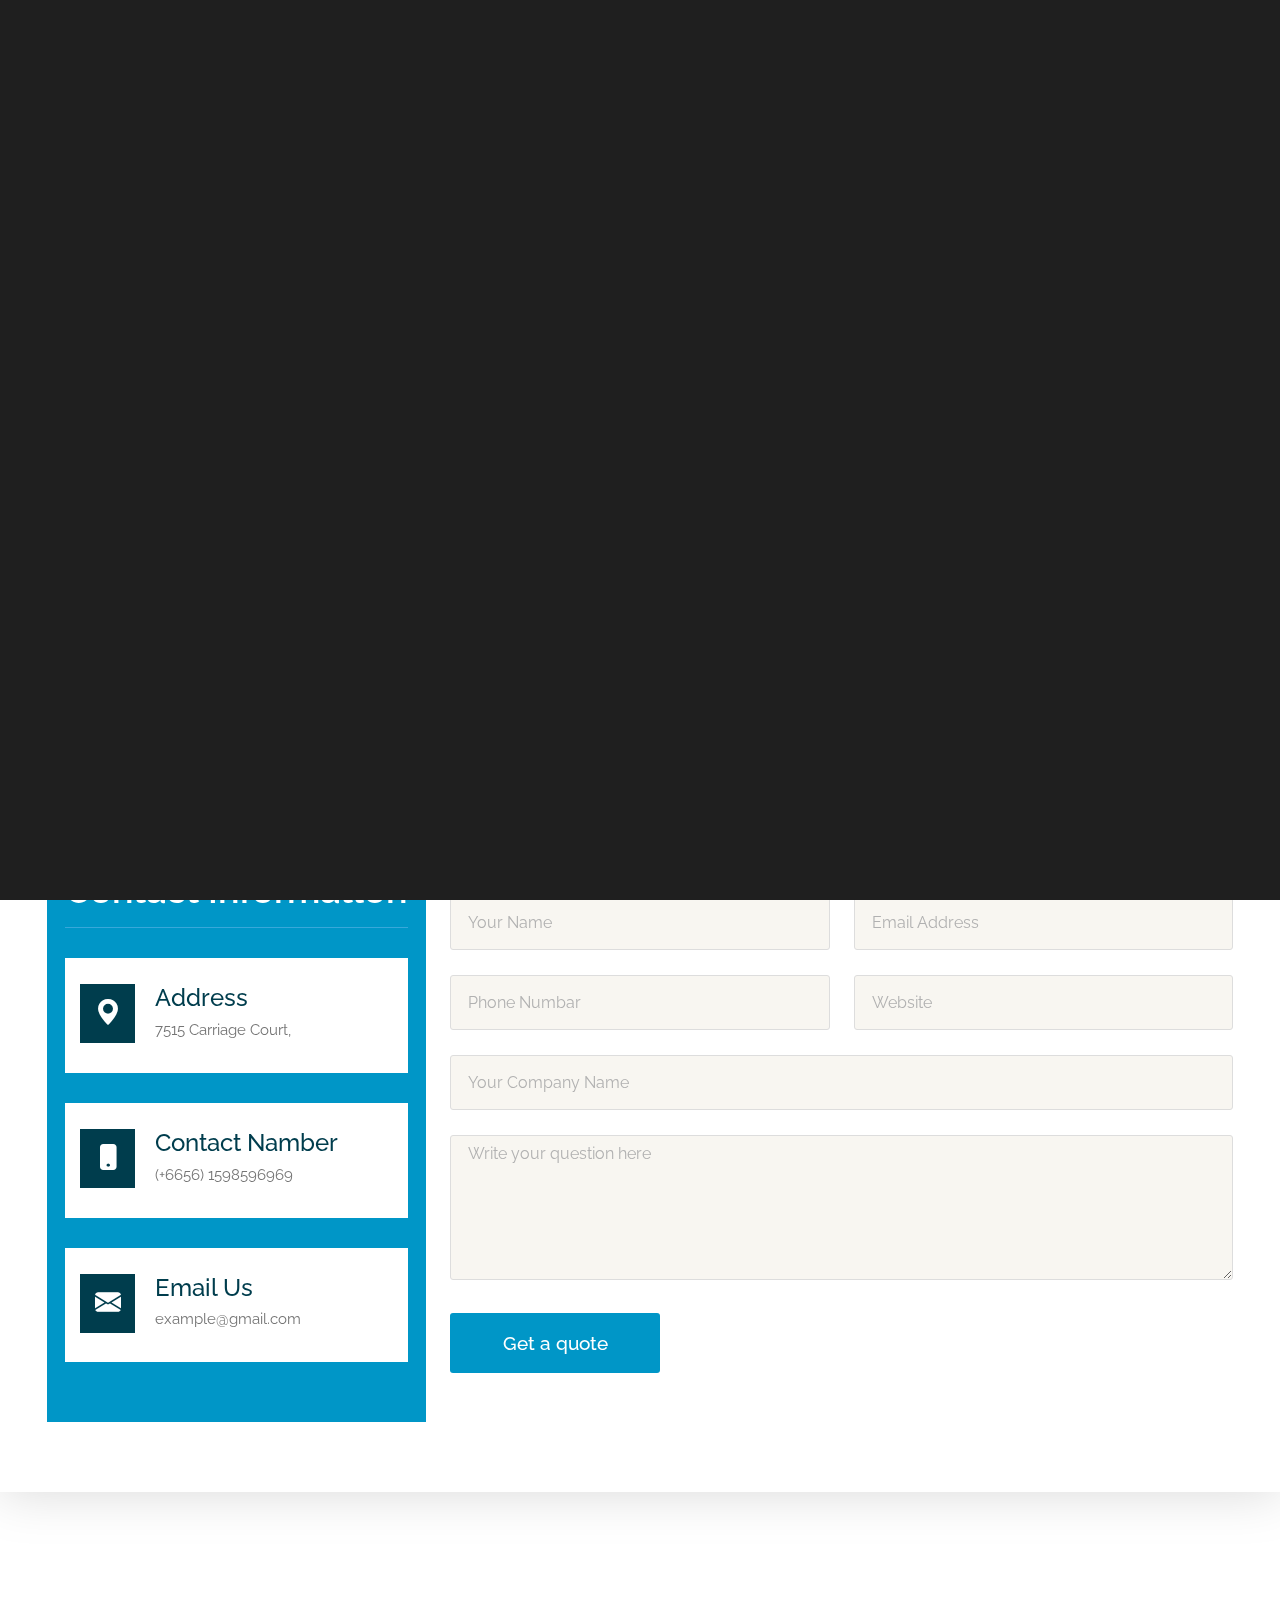
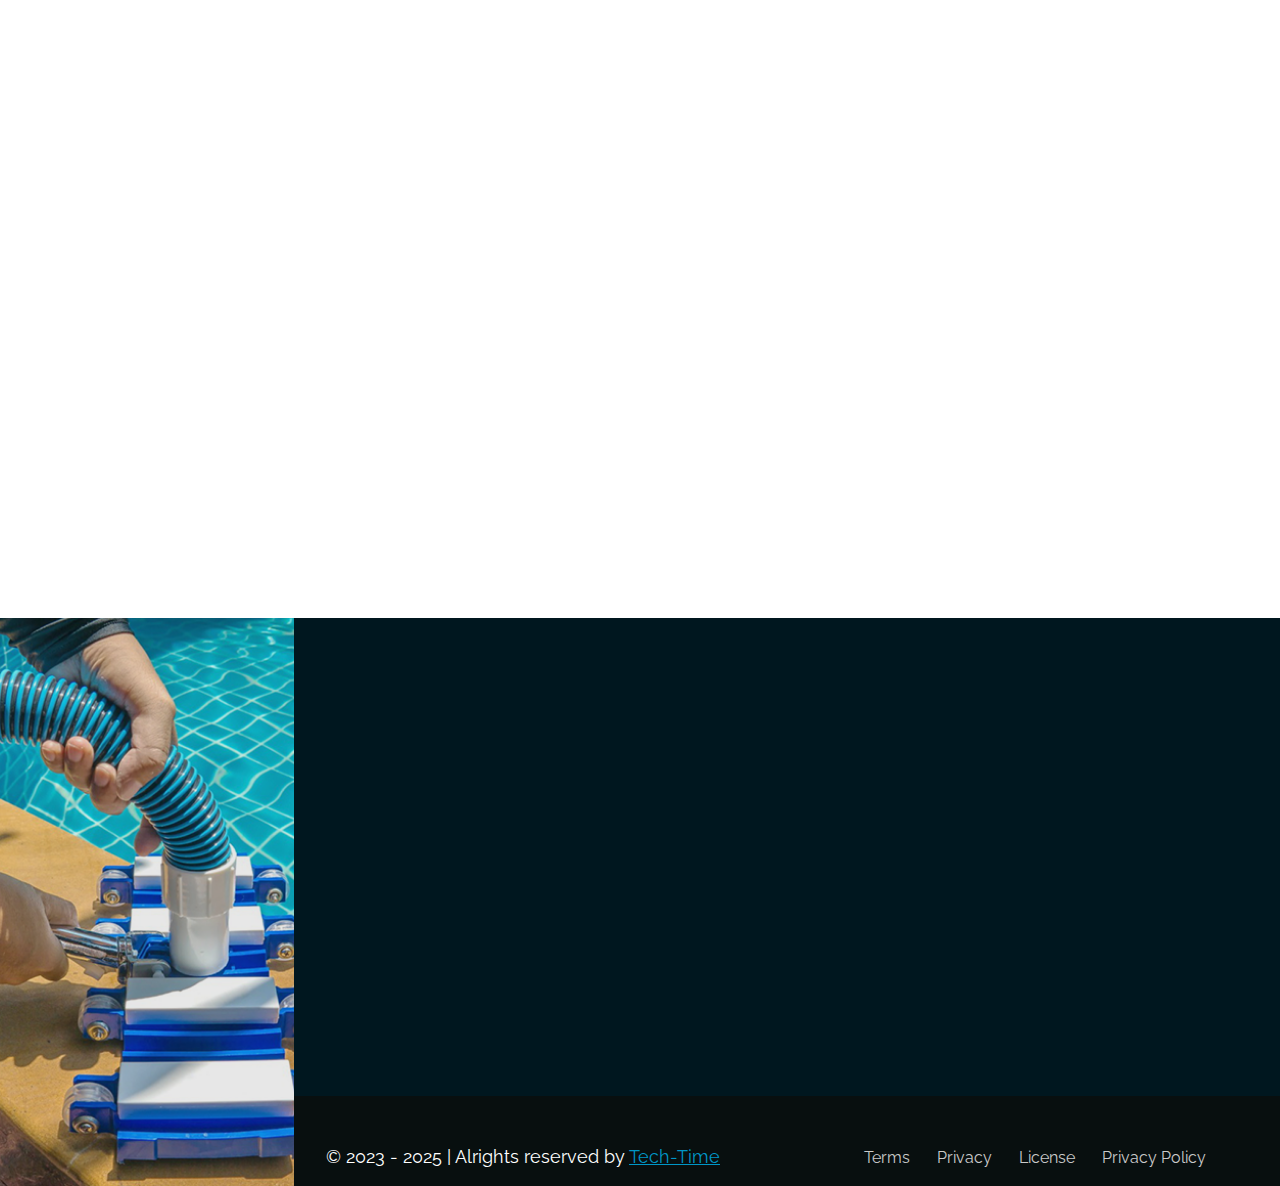
==== contact.html @ 6633e4c5 "Init project" ====
<!DOCTYPE HTML>
<html lang="en-US">

<head>
	<meta charset="UTF-8">
	<meta http-equiv="x-ua-compatible" content="ie=edge">
	<title>Pools & Swimming Pool Services HTML Template</title>
	<meta name="description" content="">
	<meta name="viewport" content="width=device-width, initial-scale=1">
	<!-- Favicon -->
	<link rel="icon" type="image/png" sizes="56x56" href="assets/images/fav-icon/icon.png">
	<!-- bootstrap CSS -->
	<link rel="stylesheet" href="assets/css/bootstrap.min.css" type="text/css" media="all">
	<!-- carousel CSS -->
	<link rel="stylesheet" href="assets/css/owl.carousel.min.css" type="text/css" media="all">
	<!-- animate CSS -->
	<link rel="stylesheet" href="assets/css/animate.css" type="text/css" media="all">
	<!-- font-awesome CSS -->
	<link rel="stylesheet" href="assets/css/all.min.css" type="text/css" media="all">
	<!-- font-flaticon CSS -->
	<link rel="stylesheet" href="assets/css/flaticon.css" type="text/css" media="all">
	<!-- theme-default CSS -->
	<link rel="stylesheet" href="assets/css/theme-default.css" type="text/css" media="all">
	<!-- meanmenu CSS -->
	<link rel="stylesheet" href="assets/css/meanmenu.min.css" type="text/css" media="all">
	<!-- transitions CSS -->
	<link rel="stylesheet" href="assets/css/owl.transitions.css" type="text/css" media="all">
	<!-- venobox CSS -->
	<link rel="stylesheet" href="venobox/venobox.css" type="text/css" media="all">
	<!-- bootstrap icons -->
	<link rel="stylesheet" href="assets/css/bootstrap-icons.css" type="text/css" media="all">
	<!-- Slick Slider -->
	<link rel="stylesheet" type="text/css" href="assets/slick/slick.css">
	<link rel="stylesheet" type="text/css" href="assets/slick/slick-theme.css">
	<!-- Main Style CSS -->
	<link rel="stylesheet" href="assets/css/style.css" type="text/css" media="all">
	<!-- Dropdown CSS -->
	<link rel="stylesheet" href="assets/css/dropdown.css" type="text/css" media="all">
	<!-- responsive CSS -->
	<link rel="stylesheet" href="assets/css/responsive.css" type="text/css" media="all">
	<!-- modernizr js -->
	<script src="assets/js/vendor/modernizr-3.5.0.min.js"></script>
</head>

<body>
	<!-- loder -->
	<div class="loader_bg">
		<div class="loader"></div>
	</div>

	<!--==================================================-->
	<!-- Start Curser Section Here -->
	<!--==================================================-->
	<div class="curser"></div>
	<div class="curser2"></div>
	<!--==================================================-->
	<!-- Ends Curser Section Here -->
	<!--==================================================-->

	<!--==================================================-->
	<!-- Start Topbar Area -->
	<!--==================================================-->
	<div class="topbar-area">
		<div class="container">
			<div class="row">
				<div class="col-lg-9">
					<div class="topbar-items">
						<ul>
							<li><i class="bi bi-geo-alt"></i> <a href="#"> 2184 St Peter Avenue, Bathurst, NB</a></li>
							<li><i class="bi bi-telephone-fill"></i> <a href="#"> 506.546.5396</a></li>
							<li><i class="bi bi-messenger"></i> <a href="#"> 506.307.6562</a></li>
						</ul>
					</div>
				</div>
				<div class="col-lg-3">
					<div class="topbar-social">
						<h4>Follow on:</h4>
						<ul>
							<li><a href="#"><i class="fab fa-facebook-f"></i></a></li>
							<li><a href="#"><i class="fab fa-youtube"></i></a></li>
							<li><a href="#"><i class="fab fa-tiktok"></i></a></li>
							<li><a href="#"><i class="fab fa-instagram"></i></a></li>
						</ul>
					</div>
				</div>
			</div>
		</div>
	</div>
	<!--==================================================-->
	<!-- End Topbar Area -->
	<!--==================================================-->


	<!--==================================================-->
	<!-- Start Header Area -->
	<!--==================================================-->
	<header class="header-area" id="sticky-header">
		<div class="container">
			<div class="row align-items-center">
				<div class="col-lg-3">
					<div class="logo">
						<a href="index.html"><img src="assets/images/logo.png" alt=""></a>
					</div>
				</div>
				<div class="col-lg-9">
					<div class="header-menu">
						<ul class="d-flex flex-nowrap">
							<li><a href="index.html">Home</a></li>
							<li><a href="#service">Services</a></li>
							<li><a href="#about">About</a></li>
							<li><a href="#team">Team</a></li>
							<li><a href="#protfolio">Project</a></li>
							<li><a href="contact.html">Contacts</a></li>
							<li><a class="search-box-btn search-box-outer" href="#"><i class="bi bi-search"></i></a>
							</li>
						</ul>
						<div class="Pools-btn">
							<a href="https://aqua-edge-solutions.com/Jcpools/Patrol/" target="_blank">Subscribe Here <i class="bi bi-arrow-right"></i></a>
						</div>
					</div>
				</div>
			</div>
		</div>
	</header>

	<!-- Pools Mobile Menu Area -->
	<div class="mobile-menu-area sticky-menu" id="navbar">
		<div class="mobile-menu">
			<div class="mobile-logo">
				<a href="index.html"><img src="assets/images/logo.png" alt=""></a>
			</div>
			<div class="side-menu-info">
				<div class="sidebar-menu">
					<a class="navSidebar-button" href="#"><i class="bi bi-justify-right"></i></a>
				</div>
			</div>
		</div>
	</div>
	<!--==================================================-->
	<!-- End Header Area -->
	<!--==================================================-->

	<!--==================================================-->
	<!-- Start Breatcome Area -->
	<!--==================================================-->
	<div class="breatcome-area">
		<div class="container">
			<div class="row">
				<div class="col-lg-12 col-md-12">
					<div class="breatcome-content">
						<div class="breatcome-title">
							<h1>Contact</h1>
						</div>
						<div class="bratcome-text">
							<ul>
								<li><a href="index.html">Home</a></li>
								<li>Contact</li>
							</ul>
						</div>
					</div>
				</div>
			</div>
		</div>
	</div>
	<!--==================================================-->
	<!-- End Breatcome Area -->
	<!--==================================================-->

	<!--==================================================-->
	<!-- Start Contact Area -->
	<!--==================================================-->
	<div class="contact-area">
		<div class="container">
			<div class="row contact">
				<div class="col-lg-4 col-md-12">
					<div class="contact-single-box">
						<div class="contact-title">
							<h4>Contact Informatlon</h4>
						</div>
						<div class="contact-items">
							<div class="contact-icon">
								<i class="bi bi-geo-alt-fill"></i>
							</div>
							<div class="contact-content">
								<h4>Address</h4>
								<h6>7515 Carriage Court,</h6>
							</div>
						</div>
						<div class="contact-items">
							<div class="contact-icon">
								<i class="bi bi-phone-fill"></i>
							</div>
							<div class="contact-content">
								<h4>Contact Namber</h4>
								<h6>(+6656) 1598596969</h6>
							</div>
						</div>
						<div class="contact-items">
							<div class="contact-icon">
								<i class="bi bi-envelope-fill"></i>
							</div>
							<div class="contact-content">
								<h4>Email Us</h4>
								<h6>example@gmail.com</h6>
							</div>
						</div>
					</div>
				</div>
				<div class="col-lg-8 col-md-12">
					<div class="contact-box">
						<div class="contact-box-title">
							<h4>Get A Quote</h4>
						</div>
						<form action="https://formspree.io/f/myyleorq" method="POST" id="it-form">
							<div class="row">
								<div class="col-lg-6 col-md-6">
									<div class="form-box">
										<input type="text" name="name" placeholder="Your Name">
									</div>
								</div>
								<div class="col-lg-6 col-md-6">
									<div class="form-box">
										<input type="text" name="email" placeholder="Email Address">
									</div>
								</div>
								<div class="col-lg-6 col-md-6">
									<div class="form-box">
										<input type="text" name="phone" placeholder="Phone Numbar">
									</div>
								</div>
								<div class="col-lg-6 col-md-6">
									<div class="form-box">
										<input type="text" name="website" placeholder="Website">
									</div>
								</div>
								<div class="col-lg-12">
									<div class="form-box">
										<input type="text" name="name" placeholder="Your Company Name">
									</div>
								</div>
								<div class="col-lg-12 col-md-12">
									<div class="form-box">
										<textarea name="massage" id="massage" cols="30" rows="10"
											placeholder="Write your question here"></textarea>
									</div>
								</div>
								<div class="col-lg-12 col-md-12">
									<div class="form-box-button">
										<button type="Submit"> Get a quote</button>
									</div>
								</div>
							</div>
						</form>
						<div id="status"></div>
					</div>
				</div>
			</div>
		</div>
	</div>
	<!--==================================================-->
	<!-- End Contact Area -->
	<!--==================================================-->

	<!--==================================================-->
	<!-- Start map Area -->
	<!--==================================================-->

	<div class="map-area">
		<div class="container-fluid p-0">
			<div class="row">
				<div class="col-lg-12 col-md-12">
					<iframe
						src="https://www.google.com/maps/embed?pb=!1m18!1m12!1m3!1d7496149.95373021!2d85.84621250756469!3d23.452185887261447!2m3!1f0!2f0!3f0!3m2!1i1024!2i768!4f13.1!3m3!1m2!1s0x30adaaed80e18ba7%3A0xf2d28e0c4e1fc6b!2sBangladesh!5e0!3m2!1sen!2sbd!4v1635150422284!5m2!1sen!2sbd"
						width="1920" height="608" style="border:0;" allowfullscreen="" loading="lazy"></iframe>
				</div>
			</div>
		</div>
	</div>

	<!--==================================================-->
	<!-- End map Area -->
	<!--==================================================-->


	<!--==================================================-->
	<!-- Start Sidebar Area -->
	<!--==================================================-->
	<div class="sidebar-group info-group">
		<div class="sidebar-widget">
			<div class="sidebar-widget-container">
				<div class="widget-heading">
					<a href="#" class="close-side-widget">
						<i class="bi bi-x-lg"></i>
					</a>
				</div>
				<div class="sidebar-textwidget">
					<div class="sidebar-info-contents">
						<div class="content-inner">
							<div class="sidebar-logo">
								<a href="index.html"><img src="assets/images/logo.png" alt="logo"></a>
							</div>
							<div class="sidebar-widget-menu">
								<ul>
									<li class="dropdown"><a href="#" data-toggle="dropdown">Home <i
												class="icon-arrow"></i></a>
										<ul class="dropdown-menu">
											<li><a href="index.html">Home</a></li>
											<li><a href="index-two.html">Home Landing</a></li>
											<li><a href="index-video.html">Home Video</a></li>
										</ul>
									</li>
									<li class="dropdown"><a href="about" data-toggle="dropdown">About</a></li>
									<li class="dropdown"><a href="#" data-toggle="dropdown">Service <i
												class="icon-arrow"></i></a>
										<ul class="dropdown-menu">
											<li><a href="service.html">Service</a></li>
											<li><a href="service-details.html">Service Details</a></li>
										</ul>
									</li>
									<li class="dropdown"><a href="#" data-toggle="dropdown">Pages <i
												class="icon-arrow"></i></a>
										<ul class="dropdown-menu">
											<li><a href="about.html">About</a></li>
											<li><a href="team.html">Team</a></li>
											<li><a href="team-detials.html">Team Details</a></li>
											<li><a href="project-grid.html">Project</a></li>
											<li><a href="projects-details.html">Project Details</a></li>
											<li><a href="faq.html">Faq Page</a></li>
											<li><a href="contact.html">Contact</a></li>
											<li><a href="error.html">Error Page</a></li>
										</ul>
									</li>
									<li class="dropdown"><a href="#" data-toggle="dropdown">News <i
												class="icon-arrow"></i></a>
										<ul class="dropdown-menu">
											<li><a href="blog.html">News</a></li>
											<li><a href="blog-details.html">News Details</a></li>
										</ul>
									</li>
									<li class="dropdown"><a href="contact.html" data-toggle="dropdown">Contact</a></li>
								</ul>
							</div>
							<div class="contact-info">
								<h2>Contact Info</h2>
								<ul class="list-style-one">
									<li><i class="bi bi-geo-alt-fill"></i>6391 Elgin St. Celina, Delaware</li>
									<li><i class="bi bi-telephone-fill"></i>(+001) 123-456-789</li>
									<li><i class="bi bi-envelope"></i> info@example.com</li>
									<li><i class="bi bi-alarm-fill"></i> Week Days: 08.00 to 10.00
									</li>
								</ul>
							</div>
							<ul class="social-box">
								<li class="facebook"><a href="#" class="fab fa-facebook-f"></a></li>
								<li class="twitter"><a href="#" class="fab fa-instagram"></a></li>
								<li class="linkedin"><a href="#" class="fab fa-twitter"></a></li>
								<li class="instagram"><a href="#" class="fab fa-pinterest-p"></a></li>
								<li class="youtube"><a href="#" class="fab fa-linkedin-in"></a></li>
							</ul>
						</div>
					</div>
				</div>
			</div>
		</div>
	</div>
	<!--==================================================-->
	<!-- End Sidebar Area -->
	<!--==================================================-->

	<!--==================================================-->
	<!-- Start Footer Area -->
	<!--==================================================-->
	<div class="footer-area">
		<div class="container">
			<div class="row">
				<div class="col-lg-3"></div>
				<div class="col-lg-3 col-md-6">
					<div class="footer-wiget wow fadeInUp" data-wow-delay="0.2s" data-wow-duration="1s">
						<div class="footer-wiget-log">
							<a href="index.html"><img src="assets/images/logo.png" alt=""></a>
						</div>
						<div class="footer-wiget-text">
							<h4>Feugiat a ligula rutrum luctus primis ultrice nteger congue magna at pretium purus a
								pretium ligula rutrum and luctus</h4>
						</div>
						<div class="footer-socilal-title">
							<h4>Social Info</h4>
						</div>
						<div class="footer-social">
							<ul>
								<li><a href="#"><i class="fab fa-facebook-f"></i></a></li>
								<li><a href="#"><i class="fab fa-youtube"></i></a></li>
								<li><a href="#"><i class="fab fa-tiktok"></i></a></li>
								<li><a href="#"><i class="fab fa-instagram"></i></a></li>
							</ul>
						</div>
					</div>
				</div>
				<div class="col-lg-3 col-md-6">
					<div class="footer-wiget wow fadeInUp" data-wow-delay="0.4s" data-wow-duration="1s">
						<div class="footer-wiget-title">
							<h4>Resources</h4>
						</div>
						<div class="footer-wiget-menu">
							<ul>
								<li><a href="#">Support</a></li>
								<li><a href="#">Video Guides</a></li>
							</ul>
						</div>
					</div>
				</div>
				<div class="col-lg-3 col-md-6">
					<div class="footer-wiget wow fadeInUp" data-wow-delay="0.6s" data-wow-duration="1s">
						<div class="footer-wiget-title">
							<h4>Get In Touch</h4>
						</div>
						<div class="footer-wiget-menu">
							<ul>
								<li><a href="#">Valentin, Street Road 242</a></li>
								<li><a href="#">(+02) 574 - 328 - 301</a></li>
								<li><a href="#">Blog Classic</a></li>
								<li><a href="#">example@gmail.com</a></li>

							</ul>
						</div>
					</div>
				</div>
				<div class="row align-items-center mt-90">
					<div class="col-lg-3"></div>
					<div class="col-lg-5 col-md-12">
						<div class="copyright-text">
							<p>© 2023 - 2025 | Alrights reserved by <a
									href="https://www.templatemonster.com/authors/techtime/">Tech-Time</a></p>
						</div>
					</div>
					<div class="col-lg-4 col-md-12">
						<div class="footer-privacy-menu">
							<ul>
								<li><a href="#">Terms</a></li>
								<li><a href="#">Privacy</a></li>
								<li><a href="#">License</a></li>
								<li><a href="#">Privacy Policy</a></li>
							</ul>
						</div>
					</div>
				</div>
			</div>
		</div>
	</div>
	<!--==================================================-->
	<!-- End Footer Area -->
	<!--==================================================-->

	<!--==================================================-->
	<!-- Start Search Popup Area -->
	<!--==================================================-->
	<div class="search-popup">
		<button class="close-search style-two"><span class="flaticon-multiply"><i
					class="far fa-times-circle"></i></span></button>
		<button class="close-search"><i class="fas fa-arrow-up"></i></button>
		<form method="post" action="#">
			<div class="form-group">
				<input type="search" name="search-field" value="" placeholder="Search Here" required="">
				<button type="submit"><i class="fa fa-search"></i></button>
			</div>
		</form>
	</div>
	<!--==================================================-->
	<!-- End Search Popup Area -->
	<!--==================================================-->

	<!--==================================================-->
	<!-- Start scrollup section Area -->
	<!--==================================================-->
	<!-- scrollup section -->
	<div class="prgoress_scrollup">
		<svg class="progress-circle svg-content" width="100%" height="100%" viewBox="-1 -1 102 102">
			<path d="M50,1 a49,49 0 0,1 0,98 a49,49 0 0,1 0,-98" />
		</svg>
	</div>

	<!--==================================================-->
	<!-- End scrollup section Area -->
	<!--==================================================-->


	<!-- jquery js -->
	<script src="assets/js/vendor/jquery-3.6.2.min.js"></script>

	<script src="assets/js/popper.min.js"></script>

	<!-- bootstrap js -->
	<script src="assets/js/bootstrap.min.js"></script>

	<!-- carousel js -->
	<script src="assets/js/owl.carousel.min.js"></script>

	<!-- counterup js -->
	<script src="assets/js/jquery.counterup.min.js"></script>

	<!-- waypoints js -->
	<script src="assets/js/waypoints.min.js"></script>

	<!-- wow js -->
	<script src="assets/js/wow.min.js"></script>

	<!-- imagesloaded js -->
	<script src="assets/js/imagesloaded.pkgd.min.js"></script>

	<!-- venobox js -->
	<script src="venobox/venobox.js"></script>

	<!--  animated-text js -->
	<script src="assets/js/animated-text.js"></script>

	<!-- venobox min js -->
	<script src="venobox/venobox.min.js"></script>

	<!-- isotope js -->
	<script src="assets/js/isotope.pkgd.min.js"></script>

	<!-- jquery meanmenu js -->
	<script src="assets/js/jquery.meanmenu.js"></script>

	<!-- jquery scrollup js -->
	<script src="assets/js/jquery.scrollUp.js"></script>

	<!-- Slick Slider -->
	<script src="assets/slick/slick.min.js"></script>

	<script src="assets/js/jquery.barfiller.js"></script>
	<!-- jquery js -->

	<!-- theme js -->
	<script src="assets/js/theme.js"></script>

	<!-- scroll js -->
	<script src="assets/js/script.js"></script>

</body>

</html>
---- assets/css/flaticon.css ----
/*
  	Flaticon icon font: Flaticon
  	Creation date: 01/08/2019 09:08
  	*/

@font-face {
  font-family: "Flaticon";
  src: url("../fonts/Flaticon.eot");
  src: url("../fonts/Flaticond41d.eot?#iefix") format("embedded-opentype"),
       url("../fonts/Flaticon.woff2") format("woff2"),
       url("../fonts/Flaticon.woff") format("woff"),
       url("../fonts/Flaticon.ttf") format("truetype"),
       url("../fonts/Flaticon.svg#Flaticon") format("svg");
  font-weight: normal;
  font-style: normal;
}

@media screen and (-webkit-min-device-pixel-ratio:0) {
  @font-face {
    font-family: "Flaticon";
    src: url("../fonts/Flaticon.svg#Flaticon") format("svg");
  }
}

[class^="flaticon-"]:before, [class*=" flaticon-"]:before,
[class^="flaticon-"]:after, [class*=" flaticon-"]:after {   
  font-family: Flaticon;
  font-size: inherit;
  font-style: normal;
}

.flaticon-report:before { content: "\f100"; }
.flaticon-clock:before { content: "\f101"; }
.flaticon-call:before { content: "\f102"; }
.flaticon-tourism:before { content: "\f103"; }
.flaticon-process:before { content: "\f104"; }
.flaticon-data:before { content: "\f105"; }
.flaticon-global:before { content: "\f106"; }
.flaticon-system:before { content: "\f107"; }
.flaticon-padlock:before { content: "\f108"; }
.flaticon-process-1:before { content: "\f109"; }
.flaticon-data-1:before { content: "\f10a"; }
.flaticon-work:before { content: "\f10b"; }
.flaticon-data-analytics:before { content: "\f10c"; }
.flaticon-chart:before { content: "\f10d"; }
.flaticon-algorithm:before { content: "\f10e"; }
.flaticon-data-2:before { content: "\f10f"; }
.flaticon-clock-1:before { content: "\f110"; }
.flaticon-microchip:before { content: "\f111"; }
.flaticon-server:before { content: "\f112"; }
.flaticon-24h:before { content: "\f113"; }
.flaticon-global-1:before { content: "\f114"; }
.flaticon-business-and-finance:before { content: "\f115"; }
.flaticon-space:before { content: "\f116"; }
.flaticon-information:before { content: "\f117"; }
.flaticon-privacy:before { content: "\f118"; }
.flaticon-alert:before { content: "\f119"; }
.flaticon-online-library:before { content: "\f11a"; }
.flaticon-info:before { content: "\f11b"; }
.flaticon-interaction:before { content: "\f11c"; }
.flaticon-mobile-app:before { content: "\f11d"; }
.flaticon-code:before { content: "\f11e"; }
.flaticon-developer:before { content: "\f11f"; }
.flaticon-intelligent:before { content: "\f120"; }
.flaticon-content:before { content: "\f121"; }
.flaticon-laptop:before { content: "\f122"; }
.flaticon-web:before { content: "\f123"; }
.flaticon-content-writing:before { content: "\f124"; }
.flaticon-computer:before { content: "\f125"; }
.flaticon-computer-1:before { content: "\f126"; }
.flaticon-graphic-design:before { content: "\f127"; }
.flaticon-analysis:before { content: "\f128"; }
.flaticon-bar-chart:before { content: "\f129"; }
.flaticon-analytics:before { content: "\f12a"; }
.flaticon-ui:before { content: "\f12b"; }
.flaticon-resume:before { content: "\f12c"; }
.flaticon-taxi:before { content: "\f12d"; }
.flaticon-online-shop:before { content: "\f12e"; }
.flaticon-smartphone:before { content: "\f12f"; }

.flaticon-next-1:before { content: "\f100"; }
.flaticon-back:before { content: "\f101"; }
.flaticon-next:before { content: "\f102"; }
.flaticon-back-1:before { content: "\f103"; }
.flaticon-respect:before { content: "\f104"; }
.flaticon-briefcase:before { content: "\f105"; }
.flaticon-graduation-hat:before { content: "\f106"; }
.flaticon-left-quote:before { content: "\f107"; }
.flaticon-aeroplane:before { content: "\f108"; }
.flaticon-jet:before { content: "\f109"; }
.flaticon-phone-call-1:before { content: "\f10a"; }
.flaticon-phone-call:before { content: "\f10b"; }
.flaticon-customer-service:before { content: "\f10c"; }
.flaticon-speech-bubble:before { content: "\f10d"; }
.flaticon-shopping-basket:before { content: "\f10e"; }
.flaticon-mail:before { content: "\f10f"; }
.flaticon-graph:before { content: "\f110"; }
.flaticon-compass:before { content: "\f111"; }
.flaticon-home:before { content: "\f112"; }
.flaticon-lifebuoy:before { content: "\f113"; }
.flaticon-time:before { content: "\f114"; }


.flaticon-artificial-intelligence:before { content: "\f100"; }
.flaticon-robotic-arm:before { content: "\f101"; }
.flaticon-ai:before { content: "\f102"; }
.flaticon-play-button:before { content: "\f103"; }
.flaticon-artificial-intelligence-1:before { content: "\f104"; }
.flaticon-automaton:before { content: "\f105"; }
.flaticon-brain:before { content: "\f106"; }
.flaticon-ai-1:before { content: "\f107"; }
.flaticon-artificial-intelligence-2:before { content: "\f108"; }
.flaticon-artificial-intelligence-3:before { content: "\f109"; }
.flaticon-mail:before { content: "\f10a"; }
.flaticon-machine-learning:before { content: "\f10b"; }
.flaticon-machine-learning-1:before { content: "\f10c"; }
.flaticon-code:before { content: "\f10d"; }
.flaticon-gps:before { content: "\f10e"; }
.flaticon-place:before { content: "\f10f"; }
.flaticon-phone:before { content: "\f110"; }
.flaticon-mail-1:before { content: "\f111"; }
.flaticon-artificial-intelligence-4:before { content: "\f112"; }
.flaticon-abc:before { content: "\f113"; }
.flaticon-contract:before { content: "\f114"; }
.flaticon-quote:before { content: "\f115"; }
.flaticon-business-and-finance:before { content: "\f116"; }
.flaticon-binary-code:before { content: "\f117"; }
.flaticon-database:before { content: "\f118"; }
.flaticon-font:before { content: "\f119"; }
.flaticon-speech-bubble:before { content: "\f11a"; }
.flaticon-face:before { content: "\f11b"; }
.flaticon-facial:before { content: "\f11c"; }
.flaticon-data:before { content: "\f11d"; }
.flaticon-facial-recognition:before { content: "\f11e"; }
.flaticon-right-arrow:before { content: "\f11f"; }
.flaticon-seo-and-web:before { content: "\f120"; }
.flaticon-encrypt:before { content: "\f121"; }
.flaticon-encrypt-1:before { content: "\f122"; }
.flaticon-data-encryption:before { content: "\f123"; }
.flaticon-tick:before { content: "\f124"; }
.flaticon-success:before { content: "\f125"; }
.flaticon-send:before { content: "\f126"; }
.flaticon-left-arrow:before { content: "\f127"; }
.flaticon-up-arrow:before { content: "\f128"; }
.flaticon-download-arrow:before { content: "\f129"; }
.flaticon-basket:before { content: "\f12a"; }
.flaticon-stylish-bag:before { content: "\f12b"; }
.flaticon-shopping-bag:before { content: "\f12c"; }
.flaticon-bag:before { content: "\f12d"; }
.flaticon-chat:before { content: "\f12e"; }
.flaticon-robotics:before { content: "\f12f"; }
.flaticon-qr:before { content: "\f130"; }
.flaticon-production:before { content: "\f131"; }
.flaticon-inclusion:before { content: "\f132"; }
.flaticon-feature:before { content: "\f133"; }
.flaticon-art-and-design:before { content: "\f134"; }
.flaticon-search:before { content: "\f135"; }
.flaticon-seo-and-web-1:before { content: "\f136"; }
.flaticon-phone-1:before { content: "\f137"; }
.flaticon-email:before { content: "\f138"; }
.flaticon-error:before { content: "\f139"; }
.flaticon-close:before { content: "\f13a"; }
.flaticon-gps-1:before { content: "\f13b"; }
.flaticon-cross-out:before { content: "\f13c"; }
.flaticon-woman-bag:before { content: "\f13d"; }
---- assets/css/theme-default.css ----
/*

font-family: 'Raleway', sans-serif;

*/
@import url('https://fonts.googleapis.com/css2?family=Raleway:ital,wght@0,100;0,200;0,300;0,400;0,500;0,600;0,700;0,800;0,900;1,100;1,200;1,300;1,400;1,500;1,600;1,700;1,800;1,900&display=swap');
html,
body {
    overflow-x: hidden;
}

html {
    scroll-behavior: smooth;
}

*{
    margin: 0;
    padding: 0;
}

.container{
    max-width: 1400px;
}

body {
    color: #505050;
    font-size: 16px;
    font-weight: 400;
    line-height: 26px;
    text-align: left;
    font-family: 'Raleway', sans-serif;
}

p {

    font-weight: 400;
    font-style: normal;
}

h1,
h2,
h3,
h4,
h5,
h6 {
    color: #102806;
    font-family: 'Raleway', sans-serif;
    font-style: normal;
    margin-bottom: 0;
    line-height: 1.2;
    font-weight: 700;
    -webkit-transition: .5s;
    transition: .5s;
    font-size: 36px;
}

a {
    -webkit-transition: all 0.3s ease-out 0s;
    transition: all 0.3s ease-out 0s;
}

a {
    color: #191d1d;
}

a:focus,
.btn:focus {
    text-decoration: none;
    outline: none;
}

a:focus,
a:hover {
    text-decoration: none;
    text-decoration: none;
}

.uppercase {
    text-transform: uppercase;
}

.capitalize {
    text-transform: capitalize;
}

h1 a,
h2 a,
h3 a,
h4 a,
h5 a,
h6 a {
    color: inherit;
    -webkit-transition: .5s;
    transition: .5s;
}

h1 {
    font-size: 50px;
}

h2 {
    font-size: 35px;

}

h3 {
    font-size: 30px;
}

h4 {
    font-size: 24px;
}

h5 {
    font-size: 20px;
}

h6 {
    font-size: 18px;
}

.white h1,
.white h2,
.white h3,
.white h4,
.white h5,
.white h6 {
    color: #fff;
}

.white p {
    color: #fff;
}

.white i {
    color: #fff;
}

ul {
    margin: 0px;
    padding: 0px;
}



ul {
    margin: 0;

    padding: 0;
}



input:focus,
button:focus {
    border-color: #dbdbdb;
    outline-color: #dbdbdb;
    border: 1px solid #dbdbdb;
}

textarea:focus {
    border-color:#dbdbdb;
    outline-color:#dbdbdb;
}

hr {
    margin: 60px 0;
    padding: 0px;
    border-bottom: 1px solid #eceff8;
    border-top: 0px;
}

hr.style-2 {
    border-bottom: 1px dashed rgba(255, 255, 255, 0.45);
}

hr.mp-0 {
    margin: 0;
    border-bottom: 1px solid #eceff8;
}

hr.mtb-40 {
    margin: 40px 0;
    border-bottom: 1px solid #eceff8;
    border-top: 0px;
}

label {
    color: #fff;
    cursor: pointer;
    font-size: 14px;
    font-weight: 400;
}

a,
i,
cite,
em,
var,
address,
dfn,
ol,
li,
ul {
    font-style: normal;
    font-weight: 400;
}

/* Default Background */
.bg_color {
    background: #43baff;
}

.bg_color2 {
    background: #211e3b !important;
}

.white_bg {
    background: #fff;
}

.bg_fixed {
    background-attachment: fixed;
}

.bg_before {
    position: relative;
}

.bg_before:before {
    position: absolute;
    content: "";
    left: 0;
    top: 0;
    height: 100%;
    width: 100%;
    background: rgba(12, 90, 219, 0.3);
}

.nagative_mb {
    position: relative;
    margin-bottom: -180px;
    z-index: 1;
}


*::-moz-selection {
    background: #4fc1f0;
    color: #454545;
    text-shadow: none;
}

::-moz-selection {
    background: #4fc1f0;
    color: #454545;
    text-shadow: none;
}

::selection {
    background: #4fc1f0;
    color: #454545;
    text-shadow: none;
}

::placeholder {
    color: #454545;
    font-size: 16px;
}

::-webkit-input-placeholder {
    /* Chrome/Opera/Safari */

    color: #454545;
}

::-moz-placeholder {
    /* Firefox 19+ */
    color: #454545;
}

:-ms-input-placeholder {
    /* IE 10+ */

    color: #454545;
}

:-moz-placeholder {
    /* Firefox 18- */

    color: #454545;
}

/* Contact Area */
.counter_area ::-moz-selection {
    color: #001d23;
    text-shadow: none;
}

.contact_area ::-moz-selection {
    color: #001d23;
    text-shadow: none;
}

.contact_area ::selection {
    color: #001d23;
    text-shadow: none;
}

.contact_area ::placeholder {
    color: #001d23;
    font-size: 16px;
}

.contact_area ::-webkit-input-placeholder {
    /* Chrome/Opera/Safari */
    color: #001d23;
}

.contact_area ::-moz-placeholder {
    /* Firefox 19+ */
    color: #001d23;
}

.contact_area :-ms-input-placeholder {
    /* IE 10+ */
    color: #001d23;
}

.contact_area :-moz-placeholder {
    /* Firefox 18- */
    color: #001d23;
}

.blog_reply ::-moz-selection {
    color: #151948;
}

.blog_reply ::-moz-selection {
    color: #151948;
}

.blog_reply ::selection {
    color: #151948;
}

.blog_reply::placeholder {
    color: #151948;
}

.blog_reply ::-webkit-input-placeholder {
    /* Chrome/Opera/Safari */
    color: #151948;
}

.blog_reply ::-moz-placeholder {
    /* Firefox 19+ */
    color: #151948;
}

.blog_reply :-ms-input-placeholder {
    /* IE 10+ */
    color: #151948;
}

.blog_reply :-moz-placeholder {
    /* Firefox 18- */
    color: #151948;
}

/* Padding Css */

.p-90 {
    padding: 0 90px;
}

.p-50 {
    padding:0 50px;
}

.p-80 {
    padding:0 80px;
}

/* Padding Top Css */
.pt-350 {
    padding-top: 350px;
}

.pt-300 {
    padding-top: 300px;
}

.pt-280 {
    padding-top: 280px;
}

.pt-250 {
    padding-top: 250px;
}

.pt-200 {
    padding-top: 200px;
}

.pt-190 {
    padding-top: 190px;
}

.pt-180 {
    padding-top: 180px;
}

.pt-170 {
    padding-top: 170px;
}

.pt-160 {
    padding-top: 160px;
}

.pt-150 {
    padding-top: 150px;
}

.pt-140 {
    padding-top: 140px;
}

.pt-130 {
    padding-top: 130px;
}

.pt-120 {
    padding-top: 120px;
}

.pt-115 {
    padding-top: 115px;
}

.pt-110 {
    padding-top: 110px;
}

.pt-100 {
    padding-top: 100px;
}

.pt-95 {
    padding-top: 95px;
}

.pt-90 {
    padding-top: 90px;
}

.pt-85 {
    padding-top: 85px;
}

.pt-80 {
    padding-top: 80px;
}

.pt-75 {
    padding-top: 75px;
}

.pt-70 {
    padding-top: 70px;
}

.pt-65 {
    padding-top: 65px;
}

.pt-60 {
    padding-top: 60px;
}

.pt-55 {
    padding-top: 55px;
}

.pt-50 {
    padding-top: 50px;
}

.pt-45 {
    padding-top: 45px;
}

.pt-40 {
    padding-top: 40px;
}

.pt-35 {
    padding-top: 35px;
}

.pt-30 {
    padding-top: 30px;
}

.pt-25 {
    padding-top: 25px;
}

.pt-20 {
    padding-top: 20px;
}

.pt-15 {
    padding-top: 15px;
}

.pt-10 {
    padding-top: 10px;
}

/* Padding Bottom Css */
.pb-350 {
    padding-bottom: 350px;
}

.pb-250 {
    padding-bottom: 250px;
}

.pb-200 {
    padding-bottom: 200px;
}

.pb-190 {
    padding-bottom: 190px;
}

.pb-180 {
    padding-bottom: 180px;
}

.pb-170 {
    padding-bottom: 170px;
}

.pb-160 {
    padding-bottom: 160px;
}

.pb-150 {
    padding-bottom: 150px;
}

.pb-140 {
    padding-bottom: 140px;
}

.pb-135 {
    padding-bottom: 135px;
}

.pb-130 {
    padding-bottom: 130px;
}

.pb-120 {
    padding-bottom: 120px;
}

.pb-110 {
    padding-bottom: 110px;
}

.pb-100 {
    padding-bottom: 100px;
}

.pb-95 {
    padding-bottom: 95px;
}

.pb-90 {
    padding-bottom: 90px;
}

.pb-85 {
    padding-bottom: 85px;
}

.pb-80 {
    padding-bottom: 80px;
}

.pb-75 {
    padding-bottom: 75px;
}

.pb-70 {
    padding-bottom: 70px;
}

.pb-65 {
    padding-bottom: 65px;
}

.pb-60 {
    padding-bottom: 60px;
}

.pb-55 {
    padding-bottom: 55px;
}

.pb-50 {
    padding-bottom: 50px;
}

.pb-45 {
    padding-bottom: 45px;
}

.pb-40 {
    padding-bottom: 40px;
}

.pb-35 {
    padding-bottom: 35px;
}

.pb-30 {
    padding-bottom: 30px;
}

.pb-25 {
    padding-bottom: 25px;
}

.pb-20 {
    padding-bottom: 20px;
}

.pb-15 {
    padding-bottom: 15px;
}

.pb-10 {
    padding-bottom: 10px;
}

/* Padding Left Css */
.pl-120 {
    padding-left: 120px;
}

.pl-110 {
    padding-left: 110px;
}

.pl-100 {
    padding-left: 100px;
}

.pl-90 {
    padding-left: 90px;
}

.pl-80 {
    padding-left: 80px;
}

.pl-70 {
    padding-left: 70px;
}

.pl-60 {
    padding-left: 60px;
}

.pl-50 {
    padding-left: 50px;
}

.pl-40 {
    padding-left: 40px;
}

.pl-35 {
    padding-left: 35px;
}

.pl-30 {
    padding-left: 30px;
}

.pl-25 {
    padding-left: 25px;
}

.pl-20 {
    padding-left: 20px;
}

.pl-15 {
    padding-left: 15px;
}

.pl-10 {
    padding-left: 10px;
}

.pl-0 {
    padding-left: 0px;
}

/* Padding Right Css */
.pr-120 {
    padding-right: 120px;
}

.pr-110 {
    padding-right: 110px;
}

.pr-100 {
    padding-right: 100px;
}

.pr-90 {
    padding-right: 90px;
}

.pr-80 {
    padding-right: 80px;
}

.pr-70 {
    padding-right: 70px;
}

.pr-60 {
    padding-right: 60px;
}

.pr-50 {
    padding-right: 50px;
}

.pr-40 {
    padding-right: 40px;
}

.pr-35 {
    padding-right: 35px;
}

.pr-30 {
    padding-right: 30px;
}

.pr-25 {
    padding-right: 25px;
}

.pr-20 {
    padding-right: 20px;
}

.pr-15 {
    padding-right: 15px;
}

.pr-10 {
    padding-right: 10px;
}

.pr-0 {
    padding-right:0px;
}

/* Margin Top Css */
.mt-200 {
    margin-top: 200px;
}

.mt-190 {
    margin-top: 190px;
}

.mt-180 {
    margin-top: -180px;
}

.mt-170 {
    margin-top: 170px;
}

.mt-160 {
    margin-top: 160px;
}

.mt-150 {
    margin-top: 150px;
}

.mt-140 {
    margin-top: 140px;
}

.mt-130 {
    margin-top: 130px;
}

.mt-120 {
    margin-top: 120px;
}

.mt-110 {
    margin-top: 110px;
}

.mt-100 {
    margin-top: 100px;
}

.mt-95 {
    margin-top: 95px;
}

.mt-90 {
    margin-top: 90px;
}

.mt-80 {
    margin-top: 80px;
}

.mt-75 {
    margin-top: 75px;
}

.mt-70 {
    margin-top: 70px;
}

.mt-65 {
    margin-top: 65px;
}

.mt-60 {
    margin-top: 60px;
}

.mt-55 {
    margin-top: 55px;
}

.mt-50 {
    margin-top: 50px;
}

.mt-45 {
    margin-top: 45px;
}

.mt-40 {
    margin-top: 40px;
}

.mt-35 {
    margin-top: 35px;
}

.mt-30 {
    margin-top: 30px;
}

.mt-25 {
    margin-top: 25px;
}

.mt-20 {
    margin-top: 20px;
}

.mt-15 {
    margin-top: 15px;
}

.mt-10 {
    margin-top: 10px;
}

/* Margin Bottom Css */
.mb-200 {
    margin-bottom: 200px;
}

.mb-190 {
    margin-bottom: 190px;
}

.mb-180 {
    margin-bottom: 180px;
}

.mb-170 {
    margin-bottom: 170px;
}

.mb-160 {
    margin-bottom: 160px;
}

.mb-150 {
    margin-bottom: 150px;
}

.mb-140 {
    margin-bottom: 140px;
}

.mb-130 {
    margin-bottom: 130px;
}

.mb-120 {
    margin-bottom: 120px;
}

.mb-110 {
    margin-bottom: 110px;
}

.mb-100 {
    margin-bottom: 100px;
}

.mb-95 {
    margin-bottom: 95px;
}

.mb-90 {
    margin-bottom: 90px;
}

.mb-80 {
    margin-bottom: 80px;
}

.mb-75 {
    margin-bottom: 75px;
}

.mb-70 {
    margin-bottom: 70px;
}

.mb-65 {
    margin-bottom: 65px;
}

.mb-60 {
    margin-bottom: 60px;
}

.mb-55 {
    margin-bottom: 55px;
}

.mb-50 {
    margin-bottom: 50px;
}

.mb-45 {
    margin-bottom: 45px;
}

.mb-40 {
    margin-bottom: 40px;
}

.mb-35 {
    margin-bottom: 35px;
}

.mb-30 {
    margin-bottom: 30px;
}

.mb-25 {
    margin-bottom: 25px;
}

.mb-20 {
    margin-bottom: 20px;
}

.mb-15 {
    margin-bottom: 15px;
}

.mb-10 {
    margin-bottom: 10px;
}

/* Margin Left Css */
.ml-200 {
    margin-left: 200px;
}

.ml-190 {
    margin-left: 190px;
}

.ml-180 {
    margin-left: 180px;
}

.ml-170 {
    margin-left: 170px;
}

.ml-160 {
    margin-left: 160px;
}

.ml-150 {
    margin-left: 150px;
}

.ml-140 {
    margin-left: 140px;
}

.ml-130 {
    margin-left: 130px;
}

.ml-120 {
    margin-left: 120px;
}

.ml-110 {
    margin-left: 110px;
}

.ml-100 {
    margin-left: 100px;
}

.ml-95 {
    margin-left: 95px;
}

.ml-90 {
    margin-left: 90px;
}

.ml-80 {
    margin-left: 80px;
}

.ml-75 {
    margin-left: 75px;
}

.ml-70 {
    margin-left: 70px;
}

.ml-65 {
    margin-left: 65px;
}

.ml-60 {
    margin-left: 60px;
}

.ml-55 {
    margin-left: 55px;
}

.ml-50 {
    margin-left: 50px;
}

.ml-45 {
    margin-left: 45px;
}

.ml-40 {
    margin-left: 40px;
}

.ml-35 {
    margin-left: 35px;
}

.ml-30 {
    margin-left: 30px;
}

.ml-25 {
    margin-left: 25px;
}

.ml-20 {
    margin-left: 20px;
}

.ml-15 {
    margin-left: 15px;
}

.ml-10 {
    margin-left: 10px;
}

.ml-0 {
    margin-left: 0px;
}

/* Margin Right Css */
.mr-200 {
    margin-right: 200px;
}

.mr-190 {
    margin-right: 190px;
}

.mr-180 {
    margin-right: 180px;
}

.mr-170 {
    margin-right: 170px;
}

.mr-160 {
    margin-right: 160px;
}

.mr-155 {
    margin-right: 155px;
}

.mr-150 {
    margin-right: 150px;
}

.mr-140 {
    margin-right: 140px;
}

.mr-130 {
    margin-right: 130px;
}

.mr-120 {
    margin-right: 120px;
}

.mr-110 {
    margin-right: 110px;
}

.mr-100 {
    margin-right: 100px;
}

.mr-95 {
    margin-right: 95px;
}

.mr-90 {
    margin-right: 90px;
}

.mr-80 {
    margin-right: 80px;
}

.mr-75 {
    margin-right: 75px;
}

.mr-70 {
    margin-right: 70px;
}

.mr-65 {
    margin-right: 65px;
}

.mr-60 {
    margin-right: 60px;
}

.mr-55 {
    margin-right: 55px;
}

.mr-50 {
    margin-right: 50px;
}

.mr-45 {
    margin-right: 45px;
}

.mr-40 {
    margin-right: 40px;
}

.mr-35 {
    margin-right: 35px;
}

.mr-30 {
    margin-right: 30px;
}

.mr-25 {
    margin-right: 25px;
}

.mr-20 {
    margin-right: 20px;
}

.mr-15 {
    margin-right: 15px;
}

.mr-10 {
    margin-right: 10px;
}
---- venobox/venobox.css ----
/* ------ venobox.css --------*/
.vbox-overlay *, .vbox-overlay *:before, .vbox-overlay *:after{
    -webkit-backface-visibility: hidden;
    -webkit-box-sizing:border-box;
    -moz-box-sizing:border-box;
    box-sizing:border-box;
}
/* ------- overlay: change here background color and opacity ----- */
.vbox-overlay{
    background: #fdfdfd;
    background: rgba(0,0,0,0.85); 
    width: 100%;
    height: auto;
    position: fixed;
    top: 0;
    left: 0;
    bottom: 0;
    z-index: 9999;
    opacity: 0;
    overflow-x: hidden;
    overflow-y: auto;

}

/* ----- preloader - choose between CIRCLE, IOS, DOTS, QUADS ----- */

/* circle preloader */
.vbox-preloader{
    position:fixed; 
    width:32px; 
    height:32px;
    left:50%; 
    top:50%; 
    margin-left:-16px; 
    margin-top:-16px;
    background-image: url(preload-circle.png);
    text-indent: -100px;
    overflow: hidden;
    -webkit-animation: playload 1.4s steps(18) infinite;
       -moz-animation: playload 1.4s steps(18) infinite;
        -ms-animation: playload 1.4s steps(18) infinite;
         -o-animation: playload 1.4s steps(18) infinite;
            animation: playload 1.4s steps(18) infinite;
}
@-webkit-keyframes playload {
   from { background-position:    0px; }
     to { background-position: -576px; }
}
@-moz-keyframes playload {
   from { background-position:    0px; }
     to { background-position: -576px; }
}
@-ms-keyframes playload {
   from { background-position:    0px; }
     to { background-position: -576px; }
}
@-o-keyframes playload {
   from { background-position:    0px; }
     to { background-position: -576px; }
}
@keyframes playload {
   from { background-position:    0px; }
     to { background-position: -576px; }
}


/* IOS preloader */

/*.vbox-preloader{
    position:fixed; 
    width:32px; 
    height:32px;
    left:50%; 
    top:50%; 
    margin-left:-16px; 
    margin-top:-16px;
    background-image: url(preload-ios.png);
    text-indent: -100px;
    overflow: hidden;
    -webkit-animation: playload 1.4s steps(12) infinite;
       -moz-animation: playload 1.4s steps(12) infinite;
        -ms-animation: playload 1.4s steps(12) infinite;
         -o-animation: playload 1.4s steps(12) infinite;
            animation: playload 1.4s steps(12) infinite;
}

@-webkit-keyframes playload {
   from { background-position:    0px; }
     to { background-position: -384px; }
}
@-moz-keyframes playload {
   from { background-position:    0px; }
     to { background-position: -384px; }
}
@-ms-keyframes playload {
   from { background-position:    0px; }
     to { background-position: -384px; }
}
@-o-keyframes playload {
   from { background-position:    0px; }
     to { background-position: -384px; }
}
@keyframes playload {
   from { background-position:    0px; }
     to { background-position: -384px; }
}
*/


/* dots preloader */
/*
.vbox-preloader{
    position:fixed; 
    width:32px; 
    height:11px;
    left:50%; 
    top:50%; 
    margin-left:-16px; 
    margin-top:-16px;
    background-image: url(preload-dots.png);
    text-indent: -100px;
    overflow: hidden;
    -webkit-animation: playload 1.4s steps(24) infinite;
       -moz-animation: playload 1.4s steps(24) infinite;
        -ms-animation: playload 1.4s steps(24) infinite;
         -o-animation: playload 1.4s steps(24) infinite;
            animation: playload 1.4s steps(24) infinite;
}

@-webkit-keyframes playload {
   from { background-position:    0px; }
     to { background-position: -768px; }
}
@-moz-keyframes playload {
   from { background-position:    0px; }
     to { background-position: -768px; }
}
@-ms-keyframes playload {
   from { background-position:    0px; }
     to { background-position: -768px; }
}
@-o-keyframes playload {
   from { background-position:    0px; }
     to { background-position: -768px; }
}
@keyframes playload {
   from { background-position:    0px; }
     to { background-position: -768px; }
}
*/


/* quads preloader */
/*
.vbox-preloader{
    position:fixed; 
    width:32px; 
    height:10px;
    left:50%; 
    top:50%; 
    margin-left:-16px; 
    margin-top:-16px;
    background-image: url(preload-quads.png);
    text-indent: -100px;
    overflow: hidden;
    -webkit-animation: playload 1.4s steps(12) infinite;
       -moz-animation: playload 1.4s steps(12) infinite;
        -ms-animation: playload 1.4s steps(12) infinite;
         -o-animation: playload 1.4s steps(12) infinite;
            animation: playload 1.4s steps(12) infinite;
}
@-webkit-keyframes playload {
   from { background-position:    0px; }
     to { background-position: -384px; }
}
@-moz-keyframes playload {
   from { background-position:    0px; }
     to { background-position: -384px; }
}
@-ms-keyframes playload {
   from { background-position:    0px; }
     to { background-position: -384px; }
}
@-o-keyframes playload {
   from { background-position:    0px; }
     to { background-position: -384px; }
}
@keyframes playload {
   from { background-position:    0px; }
     to { background-position: -384px; }
}
*/
/* ----- navigation ----- */
.vbox-close{
    cursor: pointer;
    position: fixed;
    top: -1px;
    right: 0;
    width: 46px;
    height: 40px;
    padding: 10px 20px 10px 0;
    display: block;
    background: url(close.gif) no-repeat #161617;
    background-position:10px center;
    color: #fff;
    text-indent: -100px;
    overflow: hidden;
}
.vbox-next, .vbox-prev{
    box-sizing: content-box;
    cursor: pointer;
    position: fixed;
    top: 50%;
    color: #fff;
    width: 30px;
    height: 170px;
    margin-top: -85px;
    text-indent: -100px;
    border: solid transparent; /* Using border instead of padding to keep bg image in place */
    overflow: hidden;
}
.vbox-prev{
    left: 0;
    border-width: 0 30px 0 10px;
    background: url(prev.gif) center center no-repeat;
}
.vbox-next{
    right: 0;
    border-width: 0 10px 0 30px;
    background: url(next.gif) center center no-repeat;
}

.vbox-title{
    width: 100%;
    height: 40px;
    float: left;
    text-align: center;
    line-height: 28px;
    font-size: 12px;
    color: #fff;
    padding: 6px 40px;
    overflow: hidden;
    background: #161617;
    position: fixed;
    display: none;
    top: -1px;
    left: 0;

}
.vbox-num{
    cursor: pointer;
    position: fixed;
    top: -1px;
    left: 0;
    height: 40px;
    display: block;
    color: #fff;
    overflow: hidden;
    line-height: 28px;
    font-size: 12px;
    padding: 6px 10px;
    background: #161617;
    display: none;
}
/* ------- inline window ------ */
.vbox-inline{
    width: 420px;
    height: 315px;
    padding: 10px;
    background: #fff;
    text-align: left;
    margin: 0 auto;
    overflow: auto;
}

/* ------- Video & iFrames window ------ */
.venoframe{
    border: none;
    width: 960px;
    height: 720px;
}
@media (max-width: 992px) {
    .venoframe{
        width: 640px;
        height: 480px;
    }
}
@media (max-width: 767px) {
    .venoframe{
        width: 420px;
        height: 315px;
    }
}
@media (max-width: 460px) {
    .vbox-inline{
        width: 100%;
    }

    .venoframe{
        width: 100%;
        height: 260px;
    }
}

/* ------- PLease do NOT edit this! (or do it at your own risk) ------ */
.vbox-open{
    overflow: hidden;
}
.vbox-container{
    position: relative;
    background: #000;
    width: 100%;
    max-width: 1200px;
    margin: 0 auto;
    padding: 0 15px;
}
.vbox-content{
    text-align: center;
    float: left;
    width: 100%;
    position: relative;
    overflow: hidden;
}
.vbox-container img{
    max-width: 100%;
    height: auto;
}
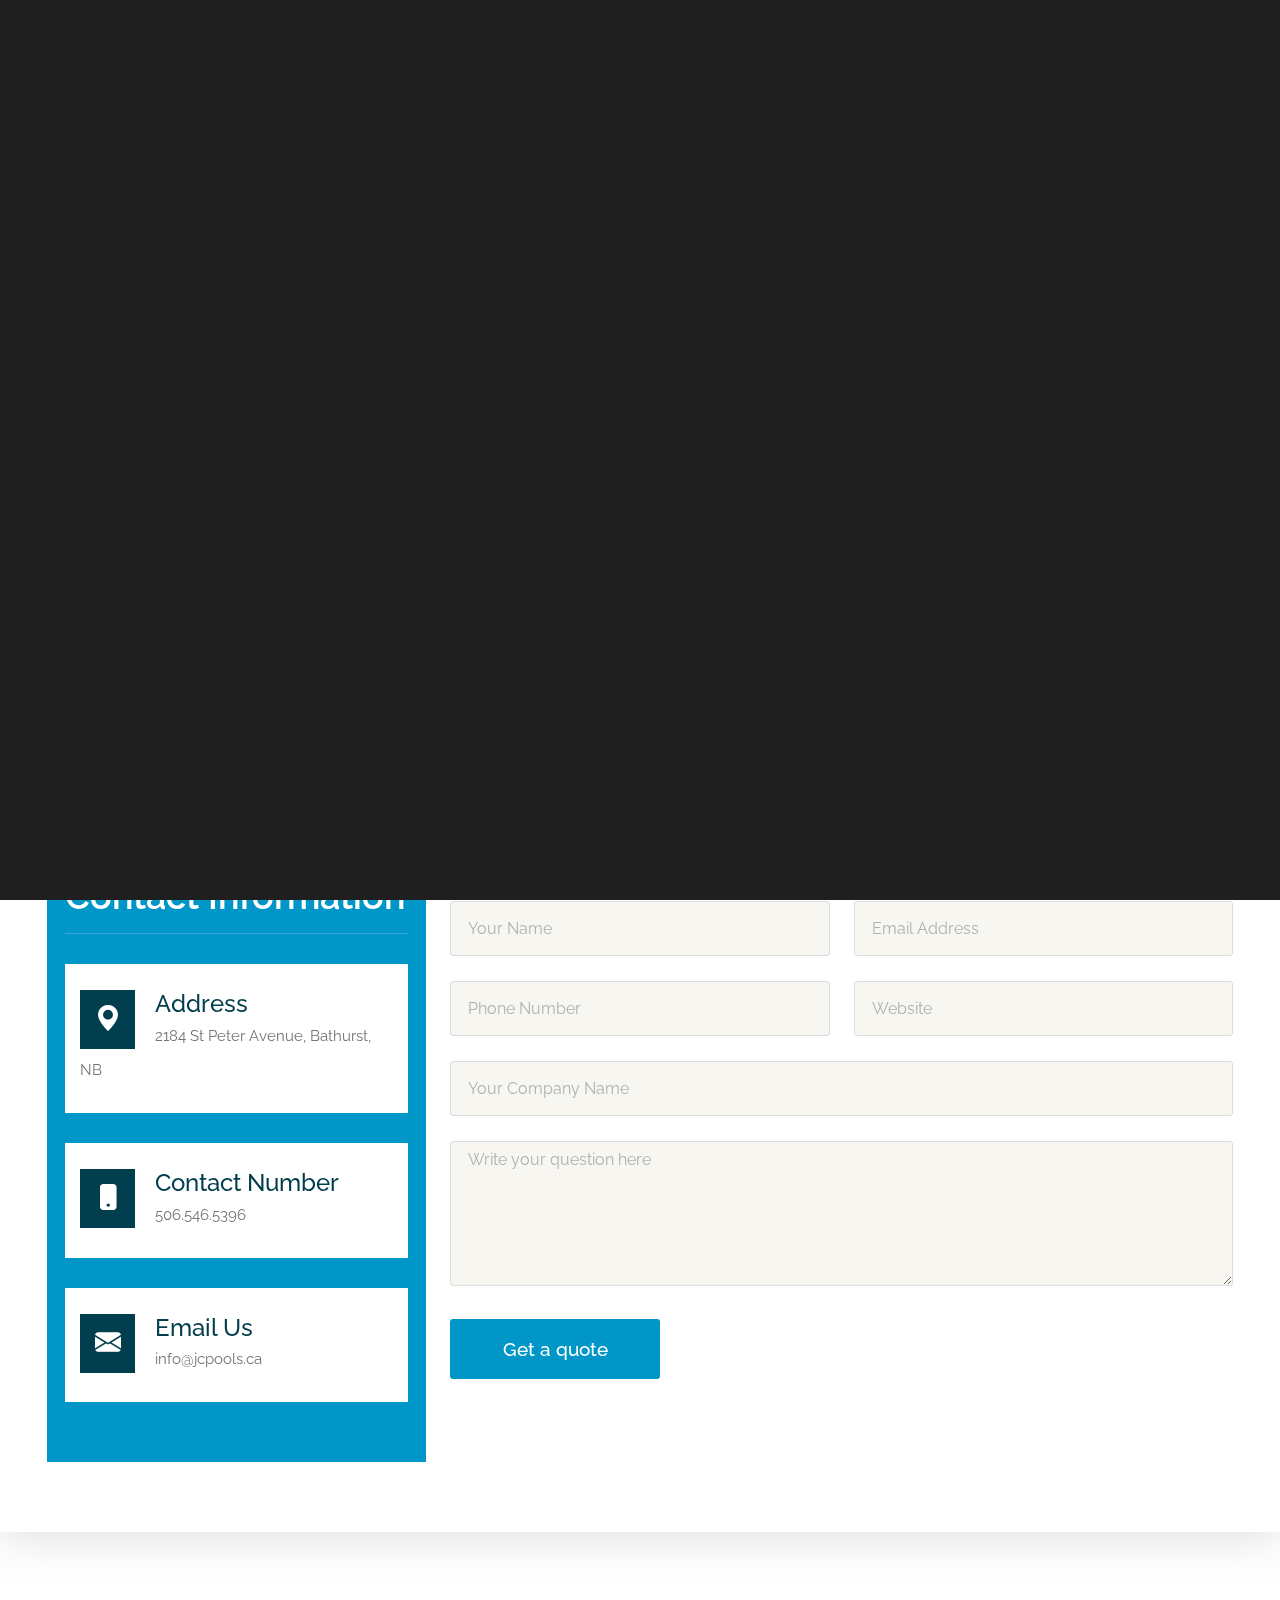
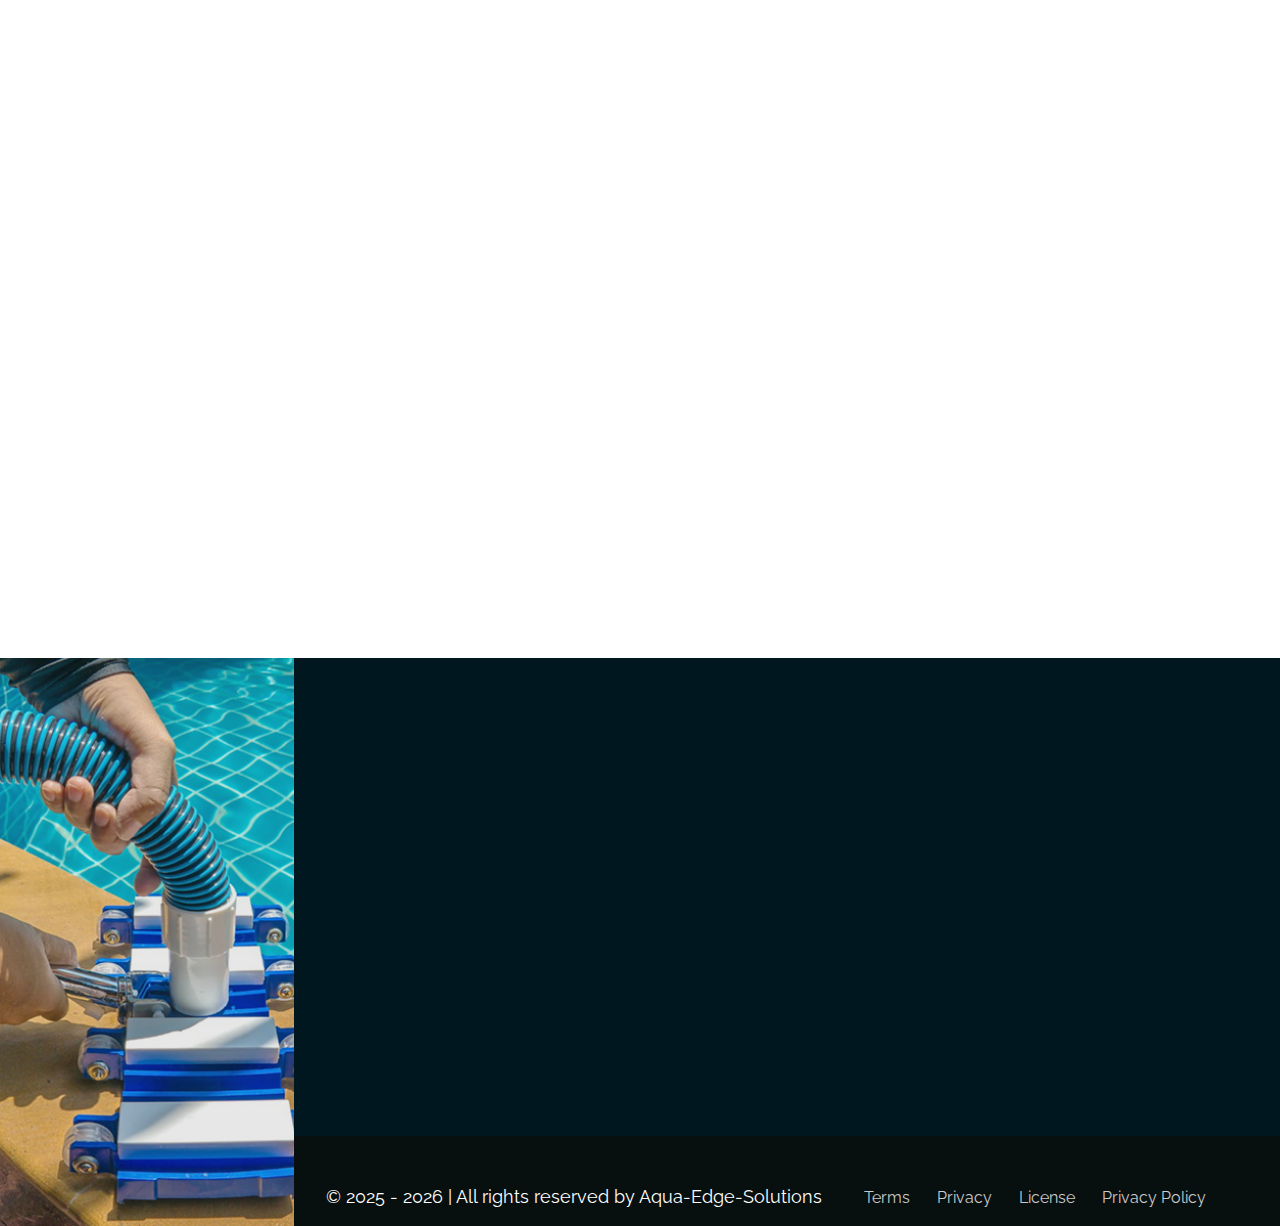
==== commit bb16b543: "language added" ====
--- a/contact.html
+++ b/contact.html
@@ -66,15 +66,28 @@
 				<div class="col-lg-9">
 					<div class="topbar-items">
 						<ul>
-							<li><i class="bi bi-geo-alt"></i> <a href="#"> 2184 St Peter Avenue, Bathurst, NB</a></li>
-							<li><i class="bi bi-telephone-fill"></i> <a href="#"> 506.546.5396</a></li>
-							<li><i class="bi bi-messenger"></i> <a href="#"> 506.307.6562</a></li>
+							<li><i class="bi bi-geo-alt"></i>
+								<a href="#" data-i18n="topbar_address">2184 St Peter Avenue, Bathurst, NB</a>
+							</li>
+							<li><i class="bi bi-telephone-fill"></i>
+								<a href="#" data-i18n="topbar_date">506.546.5396</a>
+							</li>
+							<li><i class="bi bi-messenger"></i>
+								<a href="#" data-i18n="topbar_email">506.307.6562</a>
+							</li>
+
+							<li class="language-selector list-style-none">
+								<select class="languageSwitcher">
+									<option value="en">English</option>
+									<option value="fr">Français</option>
+								</select>
+							</li>
 						</ul>
 					</div>
 				</div>
 				<div class="col-lg-3">
 					<div class="topbar-social">
-						<h4>Follow on:</h4>
+						<h4 data-i18n="follow_on">Follow on:</h4>
 						<ul>
 							<li><a href="#"><i class="fab fa-facebook-f"></i></a></li>
 							<li><a href="#"><i class="fab fa-youtube"></i></a></li>
@@ -105,23 +118,32 @@
 				<div class="col-lg-9">
 					<div class="header-menu">
 						<ul class="d-flex flex-nowrap">
-							<li><a href="index.html">Home</a></li>
-							<li><a href="#service">Services</a></li>
-							<li><a href="#about">About</a></li>
-							<li><a href="#team">Team</a></li>
-							<li><a href="#protfolio">Project</a></li>
-							<li><a href="contact.html">Contacts</a></li>
+							<li><a href="index.html" data-i18n="menu_home">Home</a></li>
+							<li><a href="#service" data-i18n="menu_services">Services</a></li>
+							<li><a href="#about" data-i18n="menu_about">About</a></li>
+							<li><a href="#team" data-i18n="menu_team">Team</a></li>
+							<li><a href="#protfolio" data-i18n="menu_project">Project</a></li>
+							<li><a href="contact.html" data-i18n="menu_contacts">Contacts</a></li>
+							<!-- <li>
+								<a class="search-box-btn search-box-outer" href="#" data-i18n="menu_search" title="Search">
+									<i class="bi bi-search"></i>
+								</a>
+							</li> -->
+
 							<li><a class="search-box-btn search-box-outer" href="#"><i class="bi bi-search"></i></a>
 							</li>
 						</ul>
 						<div class="Pools-btn">
-							<a href="https://aqua-edge-solutions.com/Jcpools/Patrol/" target="_blank">Subscribe Here <i class="bi bi-arrow-right"></i></a>
+							<a href="https://aqua-edge-solutions.com/Jcpools/Patrol/" target="_blank" data-i18n="menu_subscribe">
+								Subscribe Here <i class="bi bi-arrow-right"></i>
+							</a>
 						</div>
 					</div>
-				</div>
+				</div>				
 			</div>
 		</div>
 	</header>
+
 
 	<!-- Pools Mobile Menu Area -->
 	<div class="mobile-menu-area sticky-menu" id="navbar">
@@ -149,19 +171,19 @@
 				<div class="col-lg-12 col-md-12">
 					<div class="breatcome-content">
 						<div class="breatcome-title">
-							<h1>Contact</h1>
+							<h1 data-i18n="contact_page_title">Contact</h1>
 						</div>
 						<div class="bratcome-text">
 							<ul>
-								<li><a href="index.html">Home</a></li>
-								<li>Contact</li>
+								<li><a href="index.html" data-i18n="menu_home">Home</a></li>
+								<li data-i18n="menu_contact">Contact</li>
 							</ul>
 						</div>
 					</div>
 				</div>
 			</div>
 		</div>
-	</div>
+	</div>	
 	<!--==================================================-->
 	<!-- End Breatcome Area -->
 	<!--==================================================-->
@@ -171,92 +193,93 @@
 	<!--==================================================-->
 	<div class="contact-area">
 		<div class="container">
-			<div class="row contact">
-				<div class="col-lg-4 col-md-12">
-					<div class="contact-single-box">
-						<div class="contact-title">
-							<h4>Contact Informatlon</h4>
-						</div>
-						<div class="contact-items">
-							<div class="contact-icon">
-								<i class="bi bi-geo-alt-fill"></i>
-							</div>
-							<div class="contact-content">
-								<h4>Address</h4>
-								<h6>7515 Carriage Court,</h6>
-							</div>
-						</div>
-						<div class="contact-items">
-							<div class="contact-icon">
-								<i class="bi bi-phone-fill"></i>
-							</div>
-							<div class="contact-content">
-								<h4>Contact Namber</h4>
-								<h6>(+6656) 1598596969</h6>
-							</div>
-						</div>
-						<div class="contact-items">
-							<div class="contact-icon">
-								<i class="bi bi-envelope-fill"></i>
-							</div>
-							<div class="contact-content">
-								<h4>Email Us</h4>
-								<h6>example@gmail.com</h6>
-							</div>
-						</div>
-					</div>
-				</div>
-				<div class="col-lg-8 col-md-12">
-					<div class="contact-box">
-						<div class="contact-box-title">
-							<h4>Get A Quote</h4>
-						</div>
-						<form action="https://formspree.io/f/myyleorq" method="POST" id="it-form">
-							<div class="row">
-								<div class="col-lg-6 col-md-6">
-									<div class="form-box">
-										<input type="text" name="name" placeholder="Your Name">
-									</div>
-								</div>
-								<div class="col-lg-6 col-md-6">
-									<div class="form-box">
-										<input type="text" name="email" placeholder="Email Address">
-									</div>
-								</div>
-								<div class="col-lg-6 col-md-6">
-									<div class="form-box">
-										<input type="text" name="phone" placeholder="Phone Numbar">
-									</div>
-								</div>
-								<div class="col-lg-6 col-md-6">
-									<div class="form-box">
-										<input type="text" name="website" placeholder="Website">
-									</div>
-								</div>
-								<div class="col-lg-12">
-									<div class="form-box">
-										<input type="text" name="name" placeholder="Your Company Name">
-									</div>
-								</div>
-								<div class="col-lg-12 col-md-12">
-									<div class="form-box">
-										<textarea name="massage" id="massage" cols="30" rows="10"
-											placeholder="Write your question here"></textarea>
-									</div>
-								</div>
-								<div class="col-lg-12 col-md-12">
-									<div class="form-box-button">
-										<button type="Submit"> Get a quote</button>
-									</div>
-								</div>
-							</div>
-						</form>
-						<div id="status"></div>
-					</div>
-				</div>
-			</div>
-		</div>
-	</div>
+		  <div class="row contact">
+			<div class="col-lg-4 col-md-12">
+			  <div class="contact-single-box">
+				<div class="contact-title">
+				  <h4 data-i18n="contact_info_title">Contact Information</h4>
+				</div>
+				<div class="contact-items">
+				  <div class="contact-icon">
+					<i class="bi bi-geo-alt-fill"></i>
+				  </div>
+				  <div class="contact-content">
+					<h4 data-i18n="address_title">Address</h4>
+					<h6 data-i18n="topbar_address">2184 avenue St Peter, Bathurst, NB</h6>
+				  </div>
+				</div>
+				<div class="contact-items">
+				  <div class="contact-icon">
+					<i class="bi bi-phone-fill"></i>
+				  </div>
+				  <div class="contact-content">
+					<h4 data-i18n="contact_number_title">Contact Number</h4>
+					<h6 data-i18n="topbar_date">(+6656) 1598596969</h6>
+				  </div>
+				</div>
+				<div class="contact-items">
+				  <div class="contact-icon">
+					<i class="bi bi-envelope-fill"></i>
+				  </div>
+				  <div class="contact-content">
+					<h4 data-i18n="email_us_title">Email Us</h4>
+					<h6 data-i18n="footer_email">example@gmail.com</h6>
+				  </div>
+				</div>
+			  </div>
+			</div>
+			<div class="col-lg-8 col-md-12">
+			  <div class="contact-box">
+				<div class="contact-box-title">
+				  <h4 data-i18n="get_quote_title">Get A Quote</h4>
+				</div>
+				<form action="https://formspree.io/f/myyleorq" method="POST" id="it-form">
+				  <div class="row">
+					<div class="col-lg-6 col-md-6">
+					  <div class="form-box">
+						<input type="text" name="name" data-i18n="[placeholder]your_name" placeholder="Your Name">
+					  </div>
+					</div>
+					<div class="col-lg-6 col-md-6">
+					  <div class="form-box">
+						<input type="text" name="email" data-i18n="[placeholder]email_address" placeholder="Email Address">
+					  </div>
+					</div>
+					<div class="col-lg-6 col-md-6">
+					  <div class="form-box">
+						<input type="text" name="phone" data-i18n="[placeholder]phone_number" placeholder="Phone Number">
+					  </div>
+					</div>
+					<div class="col-lg-6 col-md-6">
+					  <div class="form-box">
+						<input type="text" name="website" data-i18n="[placeholder]website" placeholder="Website">
+					  </div>
+					</div>
+					<div class="col-lg-12">
+					  <div class="form-box">
+						<input type="text" name="company" data-i18n="[placeholder]company_name" placeholder="Your Company Name">
+					  </div>
+					</div>
+					<div class="col-lg-12 col-md-12">
+					  <div class="form-box">
+						<textarea name="message" id="massage" cols="30" rows="10"
+						  data-i18n="[placeholder]question_placeholder" placeholder="Write your question here"></textarea>
+					  </div>
+					</div>
+					<div class="col-lg-12 col-md-12">
+					  <div class="form-box-button">
+						<button type="submit" data-i18n="get_quote_button">Get a quote</button>
+					  </div>
+					</div>
+				  </div>
+				</form>
+				<div id="status"></div>
+			  </div>
+			</div>
+		  </div>
+		</div>
+	  </div>
+	  
 	<!--==================================================-->
 	<!-- End Contact Area -->
 	<!--==================================================-->
@@ -265,7 +288,7 @@
 	<!-- Start map Area -->
 	<!--==================================================-->
 
-	<div class="map-area">
+    <div class="map-area">
 		<div class="container-fluid p-0">
 			<div class="row">
 				<div class="col-lg-12 col-md-12">
@@ -275,13 +298,14 @@
 				</div>
 			</div>
 		</div>
-	</div>
+	</div> 
 
 	<!--==================================================-->
 	<!-- End map Area -->
 	<!--==================================================-->
 
 
+	
 	<!--==================================================-->
 	<!-- Start Sidebar Area -->
 	<!--==================================================-->
@@ -297,65 +321,31 @@
 					<div class="sidebar-info-contents">
 						<div class="content-inner">
 							<div class="sidebar-logo">
-								<a href="index.html"><img src="assets/images/logo.png" alt="logo"></a>
+								<a href="index.html"><img class="" src="assets/images/logo.png" alt="logo"></a>
 							</div>
 							<div class="sidebar-widget-menu">
 								<ul>
-									<li class="dropdown"><a href="#" data-toggle="dropdown">Home <i
-												class="icon-arrow"></i></a>
-										<ul class="dropdown-menu">
-											<li><a href="index.html">Home</a></li>
-											<li><a href="index-two.html">Home Landing</a></li>
-											<li><a href="index-video.html">Home Video</a></li>
-										</ul>
-									</li>
-									<li class="dropdown"><a href="about" data-toggle="dropdown">About</a></li>
-									<li class="dropdown"><a href="#" data-toggle="dropdown">Service <i
-												class="icon-arrow"></i></a>
-										<ul class="dropdown-menu">
-											<li><a href="service.html">Service</a></li>
-											<li><a href="service-details.html">Service Details</a></li>
-										</ul>
-									</li>
-									<li class="dropdown"><a href="#" data-toggle="dropdown">Pages <i
-												class="icon-arrow"></i></a>
-										<ul class="dropdown-menu">
-											<li><a href="about.html">About</a></li>
-											<li><a href="team.html">Team</a></li>
-											<li><a href="team-detials.html">Team Details</a></li>
-											<li><a href="project-grid.html">Project</a></li>
-											<li><a href="projects-details.html">Project Details</a></li>
-											<li><a href="faq.html">Faq Page</a></li>
-											<li><a href="contact.html">Contact</a></li>
-											<li><a href="error.html">Error Page</a></li>
-										</ul>
-									</li>
-									<li class="dropdown"><a href="#" data-toggle="dropdown">News <i
-												class="icon-arrow"></i></a>
-										<ul class="dropdown-menu">
-											<li><a href="blog.html">News</a></li>
-											<li><a href="blog-details.html">News Details</a></li>
-										</ul>
-									</li>
-									<li class="dropdown"><a href="contact.html" data-toggle="dropdown">Contact</a></li>
+									<li class="dropdown"><a href="index.html" data-toggle="dropdown" data-i18n="menu_home">Home</a></li>
+									<li class="dropdown"><a href="#service" data-toggle="dropdown" data-i18n="menu_service">Service</a></li>
+									<li class="dropdown"><a href="#about" data-toggle="dropdown" data-i18n="menu_about">About</a></li>
+									<li class="dropdown"><a href="#team" data-toggle="dropdown" data-i18n="menu_team">Team</a></li>
+									<li class="dropdown"><a href="#protfolio" data-toggle="dropdown" data-i18n="menu_project">Project</a></li>
+									<li class="dropdown"><a href="contact.html" data-toggle="dropdown" data-i18n="menu_contact">Contact</a></li>
 								</ul>
 							</div>
 							<div class="contact-info">
-								<h2>Contact Info</h2>
+								<h2 data-i18n="sidebar_contactinfo_title">Contact Info</h2>
 								<ul class="list-style-one">
-									<li><i class="bi bi-geo-alt-fill"></i>6391 Elgin St. Celina, Delaware</li>
-									<li><i class="bi bi-telephone-fill"></i>(+001) 123-456-789</li>
-									<li><i class="bi bi-envelope"></i> info@example.com</li>
-									<li><i class="bi bi-alarm-fill"></i> Week Days: 08.00 to 10.00
-									</li>
+									<li><i class="bi bi-geo-alt-fill"></i> <span data-i18n="topbar_address">2184 St Peter Avenue, Bathurst, NB</span></li>
+									<li><i class="bi bi-telephone-fill"></i> <span data-i18n="topbar_date">506.546.5396</span></li>
+									<li><i class="bi bi-messenger"></i> <span data-i18n="topbar_email">506.307.6562</span></li>
 								</ul>
 							</div>
 							<ul class="social-box">
 								<li class="facebook"><a href="#" class="fab fa-facebook-f"></a></li>
+								<li class="linkedin"><a href="#" class="fab fa-youtube"></a></li>
+								<li class="linkedin"><a href="#" class="fab fa-tiktok"></a></li>
 								<li class="twitter"><a href="#" class="fab fa-instagram"></a></li>
-								<li class="linkedin"><a href="#" class="fab fa-twitter"></a></li>
-								<li class="instagram"><a href="#" class="fab fa-pinterest-p"></a></li>
-								<li class="youtube"><a href="#" class="fab fa-linkedin-in"></a></li>
 							</ul>
 						</div>
 					</div>
@@ -363,6 +353,7 @@
 			</div>
 		</div>
 	</div>
+	
 	<!--==================================================-->
 	<!-- End Sidebar Area -->
 	<!--==================================================-->
@@ -372,81 +363,80 @@
 	<!--==================================================-->
 	<div class="footer-area">
 		<div class="container">
-			<div class="row">
-				<div class="col-lg-3"></div>
-				<div class="col-lg-3 col-md-6">
-					<div class="footer-wiget wow fadeInUp" data-wow-delay="0.2s" data-wow-duration="1s">
-						<div class="footer-wiget-log">
-							<a href="index.html"><img src="assets/images/logo.png" alt=""></a>
-						</div>
-						<div class="footer-wiget-text">
-							<h4>Feugiat a ligula rutrum luctus primis ultrice nteger congue magna at pretium purus a
-								pretium ligula rutrum and luctus</h4>
-						</div>
-						<div class="footer-socilal-title">
-							<h4>Social Info</h4>
-						</div>
-						<div class="footer-social">
-							<ul>
-								<li><a href="#"><i class="fab fa-facebook-f"></i></a></li>
-								<li><a href="#"><i class="fab fa-youtube"></i></a></li>
-								<li><a href="#"><i class="fab fa-tiktok"></i></a></li>
-								<li><a href="#"><i class="fab fa-instagram"></i></a></li>
-							</ul>
-						</div>
-					</div>
-				</div>
-				<div class="col-lg-3 col-md-6">
-					<div class="footer-wiget wow fadeInUp" data-wow-delay="0.4s" data-wow-duration="1s">
-						<div class="footer-wiget-title">
-							<h4>Resources</h4>
-						</div>
-						<div class="footer-wiget-menu">
-							<ul>
-								<li><a href="#">Support</a></li>
-								<li><a href="#">Video Guides</a></li>
-							</ul>
-						</div>
-					</div>
-				</div>
-				<div class="col-lg-3 col-md-6">
-					<div class="footer-wiget wow fadeInUp" data-wow-delay="0.6s" data-wow-duration="1s">
-						<div class="footer-wiget-title">
-							<h4>Get In Touch</h4>
-						</div>
-						<div class="footer-wiget-menu">
-							<ul>
-								<li><a href="#">Valentin, Street Road 242</a></li>
-								<li><a href="#">(+02) 574 - 328 - 301</a></li>
-								<li><a href="#">Blog Classic</a></li>
-								<li><a href="#">example@gmail.com</a></li>
-
-							</ul>
-						</div>
-					</div>
-				</div>
-				<div class="row align-items-center mt-90">
-					<div class="col-lg-3"></div>
-					<div class="col-lg-5 col-md-12">
-						<div class="copyright-text">
-							<p>© 2023 - 2025 | Alrights reserved by <a
-									href="https://www.templatemonster.com/authors/techtime/">Tech-Time</a></p>
-						</div>
-					</div>
-					<div class="col-lg-4 col-md-12">
-						<div class="footer-privacy-menu">
-							<ul>
-								<li><a href="#">Terms</a></li>
-								<li><a href="#">Privacy</a></li>
-								<li><a href="#">License</a></li>
-								<li><a href="#">Privacy Policy</a></li>
-							</ul>
-						</div>
-					</div>
-				</div>
-			</div>
-		</div>
-	</div>
+		  <div class="row">
+			<div class="col-lg-3"></div>
+			<div class="col-lg-3 col-md-6">
+			  <div class="footer-wiget wow fadeInUp" data-wow-delay="0.2s" data-wow-duration="1s">
+				<div class="footer-wiget-log">
+				  <a href="index.html"><img src="assets/images/logo.png" alt=""></a>
+				</div>
+				<div class="footer-wiget-text">
+				  <h4 data-i18n="footer_description"></h4>
+				</div>
+				<div class="footer-socilal-title">
+				  <h4 data-i18n="footer_social_title"></h4>
+				</div>
+				<div class="footer-social">
+				  <ul>
+					<li><a href="#"><i class="fab fa-facebook-f"></i></a></li>
+					<li><a href="#"><i class="fab fa-youtube"></i></a></li>
+					<li><a href="#"><i class="fab fa-tiktok"></i></a></li>
+					<li><a href="#"><i class="fab fa-instagram"></i></a></li>
+				  </ul>
+				</div>
+			  </div>
+			</div>
+			<div class="col-lg-3 col-md-6">
+			  <div class="footer-wiget wow fadeInUp" data-wow-delay="0.4s" data-wow-duration="1s">
+				<div class="footer-wiget-title">
+				  <h4 data-i18n="footer_resources_title"></h4>
+				</div>
+				<div class="footer-wiget-menu">
+				  <ul>
+					<li><a href="#" data-i18n="footer_support"></a></li>
+					<li><a href="#" data-i18n="footer_video_guides"></a></li>
+				  </ul>
+				</div>
+			  </div>
+			</div>
+			<div class="col-lg-3 col-md-6">
+			  <div class="footer-wiget wow fadeInUp" data-wow-delay="0.6s" data-wow-duration="1s">
+				<div class="footer-wiget-title">
+				  <h4 data-i18n="footer_contact_title"></h4>
+				</div>
+				<div class="footer-wiget-menu">
+				  <ul>
+					<li><a href="#"><i class="bi bi-geo-alt-fill"></i> <span data-i18n="footer_address"></span></a></li>
+					<li><a href="#"><i class="bi bi-telephone-fill"></i> <span data-i18n="footer_phone_1"></span></a></li>
+					<li><a href="#"><i class="bi bi-messenger"></i> <span data-i18n="footer_phone_2"></span></a></li>
+					<li><a href="#"><i class="bi bi-envelope-fill"></i> <span data-i18n="footer_email"></span></a></li>
+				  </ul>
+				</div>
+			  </div>
+			</div>
+	  
+			<div class="row align-items-center mt-90">
+			  <div class="col-lg-3"></div>
+			  <div class="col-lg-5 col-md-12">
+				<div class="copyright-text">
+				  <p data-i18n="footer_copyright"></p>
+				</div>
+			  </div>
+			  <div class="col-lg-4 col-md-12">
+				<div class="footer-privacy-menu">
+				  <ul>
+					<li><a href="#" data-i18n="footer_terms"></a></li>
+					<li><a href="#" data-i18n="footer_privacy"></a></li>
+					<li><a href="#" data-i18n="footer_license"></a></li>
+					<li><a href="#" data-i18n="footer_privacy_policy"></a></li>
+				  </ul>
+				</div>
+			  </div>
+			</div>
+		  </div>
+		</div>
+	  </div>
+	  
 	<!--==================================================-->
 	<!-- End Footer Area -->
 	<!--==================================================-->
@@ -485,6 +475,9 @@
 
 
 	<!-- jquery js -->
+	<script src="assets/js/language-translate.js"></script>
+
+	<!-- jquery js -->
 	<script src="assets/js/vendor/jquery-3.6.2.min.js"></script>
 
 	<script src="assets/js/popper.min.js"></script>
--- a/assets/css/style.css
+++ b/assets/css/style.css
@@ -3033,7 +3033,7 @@
 
 .sidebar-group .widget-heading {
     position: absolute;
-    top: 90px;
+    top: 51px;
     right: 32px;
 }
 
@@ -3100,9 +3100,9 @@
     margin: 0 0 50px;
 }
 
-.sidebar-textwidget .sidebar-logo a img {
+/* .sidebar-textwidget .sidebar-logo a img {
     width: 50%;
-}
+} */
 
 .sidebar-group .about-box h2 {
     color: #fff;
@@ -3646,4 +3646,17 @@
     padding: 5px 10px;
     border-radius: 4px;
     cursor: pointer;
-}+}
+
+.language-selector select option{
+    color: black;
+}
+
+.lang-fr .bratcome-text ul li a::before {
+  left: 79px;
+}
+
+.lang-en .bratcome-text ul li a::before {
+   left: 62px;
+}
+  --- a/assets/css/responsive.css
+++ b/assets/css/responsive.css
@@ -1,2683 +1,2659 @@
 /* Normal desktop :1200px. */
 @media (min-width: 1200px) and (max-width: 1600px) {
-
-    .mobile-menu-area {
-        display: none;
-    }
-
-    .curser {
-        display: none;
-    }
-
-    .curser2 {
-        display: none;
-    }
-
-    /* header area */
-
-    .header-area::before {
-        height: 102px;
-    }
-
-    .header-menu ul li {
-        margin-right: 17px;
-    }
-
-    /* banner section */
-
-    .slider-content {
-        top: 30%;
-        width: 44%;
-    }
-
-    .single-video {
-        top: 27%;
-        left: 7%;
-    }
-
-    .single-video::before {
-        width: 230px;
-    }
-
-    /* choose us area */
-
-    .choose-content p {
-        width: 55%;
-    }
-
-    /* protfolio area */
-
-    .protfolio-content {
-        padding: 50px 10px 0;
-    }
-
-    .protfolio-icon a {
-        width: 50px;
-        height: 50px;
-        line-height: 50px;
-        font-size: 20px;
-    }
-
-    /* footer area */
-
-    .footer-area::after {
-        width: 23%;
-    }
-
-    .footer-privacy-menu ul li {
-        margin-right: 23px;
-    }
-
-
-
-
-
-
-
-    /*===============================================================
+  .mobile-menu-area {
+    display: none;
+  }
+
+  .curser {
+    display: none;
+  }
+
+  .curser2 {
+    display: none;
+  }
+
+  /* header area */
+
+  .header-area::before {
+    height: 102px;
+  }
+
+  .header-menu ul li {
+    margin-right: 17px;
+  }
+
+  /* banner section */
+
+  .slider-content {
+    top: 30%;
+    width: 44%;
+  }
+
+  .single-video {
+    top: 27%;
+    left: 7%;
+  }
+
+  .single-video::before {
+    width: 230px;
+  }
+
+  /* choose us area */
+
+  .choose-content p {
+    width: 55%;
+  }
+
+  /* protfolio area */
+
+  .protfolio-content {
+    padding: 50px 10px 0;
+  }
+
+  .protfolio-icon a {
+    width: 50px;
+    height: 50px;
+    line-height: 50px;
+    font-size: 20px;
+  }
+
+  /* footer area */
+
+  .footer-area::after {
+    width: 23%;
+  }
+
+  .footer-privacy-menu ul li {
+    margin-right: 23px;
+  }
+
+  /*===============================================================
 <-- All Details Inner Page Css-->
 =================================================================*/
 
-    /* service details inner page */
-
-    .widget-download-btn a {
-        padding: 22px 52px;
-    }
-
-    /* team details inner page */
-
-    .barfiller {
-        width: 100%;
-    }
-
-    .row.author-info {
-        margin-top: -140px;
-    }
-
-    /* blog details inner page */
-
-    .blog-details-content h4 {
-        line-height: 54px;
-        margin-bottom: 20px;
-    }
-
-    .blog-details-item.two {
-        margin-left: 30px;
-    }
-
-    .widget-recent-box {
-        padding: 50px 15px 55px;
-    }
-
-    .sidber-widget-recent-post {
-        padding: 16px 20px;
-    }
-
+  /* service details inner page */
+
+  .widget-download-btn a {
+    padding: 22px 52px;
+  }
+
+  /* team details inner page */
+
+  .barfiller {
+    width: 100%;
+  }
+
+  .row.author-info {
+    margin-top: -140px;
+  }
+
+  /* blog details inner page */
+
+  .blog-details-content h4 {
+    line-height: 54px;
+    margin-bottom: 20px;
+  }
+
+  .blog-details-item.two {
+    margin-left: 30px;
+  }
+
+  .widget-recent-box {
+    padding: 50px 15px 55px;
+  }
+
+  .sidber-widget-recent-post {
+    padding: 16px 20px;
+  }
 }
-
 
 /* Normal desktop :992px. */
 @media (min-width: 992px) and (max-width: 1199px) {
-
-    .mobile-menu-area {
-        display: none;
-    }
-
-    .curser {
-        display: none;
-    }
-
-    .curser2 {
-        display: none;
-    }
-
-    /* topbar area */
-
-    .topbar-items ul li {
-        margin-right: 22px;
-    }
-
-    .topbar-social h4 {
-        margin-right: 12px;
-    }
-
-    /* header area */
-
-    .header-area::before {
-        width: 750px;
-        left: 23%;
-    }
-
-    .header-menu ul li {
-        margin-right: 10px;
-    }
-
-    .header-menu ul li a {
-        font-size: 16px;
-    }
-
-    .header-menu ul li a i {
-        margin-left: 2px;
-    }
-
-    .header-menu ul li a.search-box-btn i {
-        margin-left: 10px;
-    }
-
-    .Pools-btn a {
-        padding: 16px 16px;
-    }
-
-    /* banner section */
-
-    .slider-content {
-        top: 30%;
-        width: 44%;
-        right: 20px;
-    }
-
-    .slider-main-title h1 {
-        font-size: 67px;
-    }
-
-    .single-video {
-        top: 27%;
-        left: 7%;
-    }
-
-    .single-video::before {
-        width: 230px;
-    }
-
-    .slider-single-box {
-        right: 50px;
-    }
-
-    /* service area */
-
-    .service-single-box {
-        padding: 58px 15px 50px;
-    }
-
-    /* about area */
-
-    .section-main-title.about h2 {
-        font-size: 38px;
-    }
-
-    .about-list ul li {
-        font-size: 17px;
-    }
-
-    /* choose us area */
-
-    .choose-content p {
-        width: 74%;
-    }
-
-    /* team area */
-
-    .team-icon {
-        right: 24px;
-    }
-
-    .team-main-icon {
-        right: 27px;
-    }
-
-    /* protfolio area */
-
-    .protfolio-content {
-        padding: 50px 10px 0;
-    }
-
-    .protfolio-title h4 a {
-        font-size: 18px;
-    }
-
-    .protfolio-icon a {
-        width: 40px;
-        height: 40px;
-        line-height: 40px;
-        font-size: 18px;
-    }
-
-    /* contact us area */
-
-    .section-main-title.contact h2 {
-        font-size: 42px;
-    }
-
-    /* blog area */
-
-    .blog-content {
-        padding: 42px 15px 42px;
-    }
-
-    .blog-content h4 a {
-        font-size: 22px;
-    }
-
-    /* footer area */
-
-    .footer-area::after {
-        width: 23%;
-    }
-
-    .copyright-text p {
-        font-size: 16px;
-    }
-
-    .footer-privacy-menu ul li {
-        margin-right: 7px;
-    }
-
-
-
-    /*==================================================
+  .mobile-menu-area {
+    display: none;
+  }
+
+  .curser {
+    display: none;
+  }
+
+  .curser2 {
+    display: none;
+  }
+
+  /* topbar area */
+
+  .topbar-items ul li {
+    margin-right: 22px;
+  }
+
+  .topbar-social h4 {
+    margin-right: 12px;
+  }
+
+  /* header area */
+
+  .header-area::before {
+    width: 750px;
+    left: 23%;
+  }
+
+  .header-menu ul li {
+    margin-right: 10px;
+  }
+
+  .header-menu ul li a {
+    font-size: 16px;
+  }
+
+  .header-menu ul li a i {
+    margin-left: 2px;
+  }
+
+  .header-menu ul li a.search-box-btn i {
+    margin-left: 10px;
+  }
+
+  .Pools-btn a {
+    padding: 16px 16px;
+  }
+
+  /* banner section */
+
+  .slider-content {
+    top: 30%;
+    width: 44%;
+    right: 20px;
+  }
+
+  .slider-main-title h1 {
+    font-size: 67px;
+  }
+
+  .single-video {
+    top: 27%;
+    left: 7%;
+  }
+
+  .single-video::before {
+    width: 230px;
+  }
+
+  .slider-single-box {
+    right: 50px;
+  }
+
+  /* service area */
+
+  .service-single-box {
+    padding: 58px 15px 50px;
+  }
+
+  /* about area */
+
+  .section-main-title.about h2 {
+    font-size: 38px;
+  }
+
+  .about-list ul li {
+    font-size: 17px;
+  }
+
+  /* choose us area */
+
+  .choose-content p {
+    width: 74%;
+  }
+
+  /* team area */
+
+  .team-icon {
+    right: 24px;
+  }
+
+  .team-main-icon {
+    right: 27px;
+  }
+
+  /* protfolio area */
+
+  .protfolio-content {
+    padding: 50px 10px 0;
+  }
+
+  .protfolio-title h4 a {
+    font-size: 18px;
+  }
+
+  .protfolio-icon a {
+    width: 40px;
+    height: 40px;
+    line-height: 40px;
+    font-size: 18px;
+  }
+
+  /* contact us area */
+
+  .section-main-title.contact h2 {
+    font-size: 42px;
+  }
+
+  /* blog area */
+
+  .blog-content {
+    padding: 42px 15px 42px;
+  }
+
+  .blog-content h4 a {
+    font-size: 22px;
+  }
+
+  /* footer area */
+
+  .footer-area::after {
+    width: 23%;
+  }
+
+  .copyright-text p {
+    font-size: 16px;
+  }
+
+  .footer-privacy-menu ul li {
+    margin-right: 7px;
+  }
+
+  /*==================================================
  <-- All Inner Page  Css-->
 ===================================================*/
 
-    /* contact inner page  */
-
-    .contact-single-box {
-        padding: 30px 18px 30px;
-    }
-
-    .contact-title h4 {
-        font-size: 25px;
-    }
-
-    .contact-items {
-        padding: 15px 8px;
-    }
-
-    .contact-icon {
-        margin-right: 6px;
-        width: 50px;
-        height: 55px;
-        line-height: 55px;
-    }
-
-    .contact-content h4 {
-        font-size: 20px;
-    }
-
-    /*===============================================================
+  /* contact inner page  */
+
+  .contact-single-box {
+    padding: 30px 18px 30px;
+  }
+
+  .contact-title h4 {
+    font-size: 25px;
+  }
+
+  .contact-items {
+    padding: 15px 8px;
+  }
+
+  .contact-icon {
+    margin-right: 6px;
+    width: 50px;
+    height: 55px;
+    line-height: 55px;
+  }
+
+  .contact-content h4 {
+    font-size: 20px;
+  }
+
+  /*===============================================================
 <-- All Details Inner Page Css-->
 =================================================================*/
 
-    /* service details inner page */
-
-    .widget-contact-box {
-        padding: 63px 20px 57px;
-    }
-
-    .widget-download-btn a {
-        padding: 22px 22px;
-    }
-
-    .service-list-title h4 {
-        font-size: 22px;
-    }
-
-    .service-detials-list span {
-        padding: 0 16px 0;
-    }
-
-    .widget-download-box {
-        margin-bottom: 60px;
-    }
-
-    /* project detailas inner page */
-
-    .porject-detials-discription.inner {
-        margin: 20px 0 0;
-    }
-
-    .accordion li a {
-        padding: 12px 25px 12px;
-    }
-
-    /* team details inner page */
-
-    .barfiller {
-        width: 100%;
-    }
-
-    span.process-bar {
-        font-size: 18px;
-    }
-
-    .row.author-info {
-        margin-top: -70px;
-        padding: 35px 10px 25px;
-    }
-
-    /* blog details inner page */
-
-    .blog-details-content h4 {
-        line-height: 54px;
-        margin-bottom: 20px;
-    }
-
-    .blog-team-thumb {
-        margin-right: 15px;
-        margin-top: 4px;
-    }
-
-    .blog-details-item.two {
-        margin-left: 0px;
-    }
-
-    .blog-item-content h4 {
-        font-size: 18px;
-    }
-
-    .blog-comment-thumb {
-        float: inherit;
-        margin-bottom: 15px;
-        margin-left: -22px;
-    }
-
-    .content-main {
-        margin-left: -15px;
-    }
-
-    .blog-comment-box::before {
-        left: -13px;
-    }
-
-    .blog-comment-box.inner {
-        margin-left: 0;
-    }
-
-    .blog-contact-box {
-        margin-left: -17px;
-    }
-
-    .widget-recent-box {
-        padding: 50px 15px 55px;
-    }
-
-    .sidber-widget-recent-post {
-        padding: 16px 10px;
-    }
-
-    .recent-widget-title h4 a {
-        font-size: 16px;
-    }
-
-    .widget-tags a {
-        padding: 7px 8px;
-    }
-
-
+  /* service details inner page */
+
+  .widget-contact-box {
+    padding: 63px 20px 57px;
+  }
+
+  .widget-download-btn a {
+    padding: 22px 22px;
+  }
+
+  .service-list-title h4 {
+    font-size: 22px;
+  }
+
+  .service-detials-list span {
+    padding: 0 16px 0;
+  }
+
+  .widget-download-box {
+    margin-bottom: 60px;
+  }
+
+  /* project detailas inner page */
+
+  .porject-detials-discription.inner {
+    margin: 20px 0 0;
+  }
+
+  .accordion li a {
+    padding: 12px 25px 12px;
+  }
+
+  /* team details inner page */
+
+  .barfiller {
+    width: 100%;
+  }
+
+  span.process-bar {
+    font-size: 18px;
+  }
+
+  .row.author-info {
+    margin-top: -70px;
+    padding: 35px 10px 25px;
+  }
+
+  /* blog details inner page */
+
+  .blog-details-content h4 {
+    line-height: 54px;
+    margin-bottom: 20px;
+  }
+
+  .blog-team-thumb {
+    margin-right: 15px;
+    margin-top: 4px;
+  }
+
+  .blog-details-item.two {
+    margin-left: 0px;
+  }
+
+  .blog-item-content h4 {
+    font-size: 18px;
+  }
+
+  .blog-comment-thumb {
+    float: inherit;
+    margin-bottom: 15px;
+    margin-left: -22px;
+  }
+
+  .content-main {
+    margin-left: -15px;
+  }
+
+  .blog-comment-box::before {
+    left: -13px;
+  }
+
+  .blog-comment-box.inner {
+    margin-left: 0;
+  }
+
+  .blog-contact-box {
+    margin-left: -17px;
+  }
+
+  .widget-recent-box {
+    padding: 50px 15px 55px;
+  }
+
+  .sidber-widget-recent-post {
+    padding: 16px 10px;
+  }
+
+  .recent-widget-title h4 a {
+    font-size: 16px;
+  }
+
+  .widget-tags a {
+    padding: 7px 8px;
+  }
 }
-
-
 
 /* Tablet desktop :768px. */
 @media (min-width: 768px) and (max-width: 991px) {
-
-    .mobile-menu-area {
-        display: inherit;
-    }
-
-    .mobile-menu-area.sticky-menu .sidebar-menu {
-        top: 24px;
-    }
-
-    .sidebar-menu {
-        display: inherit;
-    }
-
-    /* curser */
-
-    .curser {
-        display: none;
-    }
-
-    .curser2 {
-        display: none;
-    }
-
-    /* topbar area */
-
-    .topbar-area {
-        display: none;
-    }
-
-    /* header area */
-
-    .header-area {
-        display: none;
-    }
-
-    /* banner section */
-
-    .slider-content {
-        width: 100%;
-        right: 0;
-    }
-
-    .single-video {
-        top: 10%;
-        left: 10%;
-    }
-
-    .slider-single-box {
-        right: 10px;
-    }
-
-    /* service area */
-
-    .service-area {
-        padding: 68px 0 44px;
-    }
-
-    .service-single-box {
-        margin-bottom: 30px;
-    }
-
-    /* about area */
-
-    .about-area {
-        padding: 0px 0 63px;
-    }
-
-    .about-thumb {
-        margin-bottom: 30px;
-    }
-
-    /* choose us area */
-
-    .choose-us-area {
-        background-size: inherit;
-        padding: 68px 0 43px;
-    }
-
-    .choose-us-area::before {
-        display: none;
-    }
-
-    /* team area */
-
-    .team-area {
-        padding: 67px 0 30px;
-    }
-
-    .team-single-box {
-        margin-bottom: 30px;
-    }
-
-    .team-single-box.inner {
-        margin-top: 0;
-    }
-
-    /* protfolio area */
-
-    .protfolio-area {
-        padding: 0 0 35px;
-    }
-
-    .protfolio-single-box {
-        margin-bottom: 30px;
-    }
-
-    .protfolio-content {
-        padding: 50px 20px 0;
-    }
-
-    .protfolio-title h4 a {
-        font-size: 20px;
-    }
-
-    .protfolio-icon a {
-        width: 50px;
-        height: 50px;
-        line-height: 50px;
-        font-size: 20px;
-    }
-
-    /* testimonial area */
-
-    .testimonial-area {
-        padding: 0px 0 50px;
-    }
-
-    .testi-shape1 {
-        display: none;
-    }
-
-    .testi-shape2 {
-        display: none;
-    }
-
-    /* contact us area */
-
-    .contact-us-area {
-        padding: 67px 0 50px;
-    }
-
-    .Pools-btn.contact {
-        text-align: left;
-    }
-
-    /* blog area */
-
-    .blog-area {
-        padding: 63px 0 43px;
-    }
-
-    .blog-single-box {
-        margin-bottom: 30px;
-    }
-
-    .blog-content {
-        padding: 42px 20px 42px;
-    }
-
-    /* footer area */
-
-    .footer-area {
-        padding: 73px 0 0px;
-    }
-
-    .footer-area::after {
-        display: none;
-    }
-
-    .footer-wiget {
-        margin-bottom: 30px;
-    }
-
-    .footer-privacy-menu {
-        text-align: left;
-    }
-
-
-
-    /*==================================================
+  .mobile-menu-area {
+    display: inherit;
+  }
+
+  .mobile-menu-area.sticky-menu .sidebar-menu {
+    top: 24px;
+  }
+
+  .sidebar-menu {
+    display: inherit;
+  }
+
+  /* curser */
+
+  .curser {
+    display: none;
+  }
+
+  .curser2 {
+    display: none;
+  }
+
+  /* topbar area */
+
+  .topbar-area {
+    display: none;
+  }
+
+  /* header area */
+
+  .header-area {
+    display: none;
+  }
+
+  /* banner section */
+
+  .slider-content {
+    width: 100%;
+    right: 0;
+  }
+
+  .single-video {
+    top: 10%;
+    left: 10%;
+  }
+
+  .slider-single-box {
+    right: 10px;
+  }
+
+  /* service area */
+
+  .service-area {
+    padding: 68px 0 44px;
+  }
+
+  .service-single-box {
+    margin-bottom: 30px;
+  }
+
+  /* about area */
+
+  .about-area {
+    padding: 0px 0 63px;
+  }
+
+  .about-thumb {
+    margin-bottom: 30px;
+  }
+
+  /* choose us area */
+
+  .choose-us-area {
+    background-size: inherit;
+    padding: 68px 0 43px;
+  }
+
+  .choose-us-area::before {
+    display: none;
+  }
+
+  /* team area */
+
+  .team-area {
+    padding: 67px 0 30px;
+  }
+
+  .team-single-box {
+    margin-bottom: 30px;
+  }
+
+  .team-single-box.inner {
+    margin-top: 0;
+  }
+
+  /* protfolio area */
+
+  .protfolio-area {
+    padding: 0 0 35px;
+  }
+
+  .protfolio-single-box {
+    margin-bottom: 30px;
+  }
+
+  .protfolio-content {
+    padding: 50px 20px 0;
+  }
+
+  .protfolio-title h4 a {
+    font-size: 20px;
+  }
+
+  .protfolio-icon a {
+    width: 50px;
+    height: 50px;
+    line-height: 50px;
+    font-size: 20px;
+  }
+
+  /* testimonial area */
+
+  .testimonial-area {
+    padding: 0px 0 50px;
+  }
+
+  .testi-shape1 {
+    display: none;
+  }
+
+  .testi-shape2 {
+    display: none;
+  }
+
+  /* contact us area */
+
+  .contact-us-area {
+    padding: 67px 0 50px;
+  }
+
+  .Pools-btn.contact {
+    text-align: left;
+  }
+
+  /* blog area */
+
+  .blog-area {
+    padding: 63px 0 43px;
+  }
+
+  .blog-single-box {
+    margin-bottom: 30px;
+  }
+
+  .blog-content {
+    padding: 42px 20px 42px;
+  }
+
+  /* footer area */
+
+  .footer-area {
+    padding: 73px 0 0px;
+  }
+
+  .footer-area::after {
+    display: none;
+  }
+
+  .footer-wiget {
+    margin-bottom: 30px;
+  }
+
+  .footer-privacy-menu {
+    text-align: left;
+  }
+
+  /*==================================================
  <-- All nner Page  Css-->
 ===================================================*/
 
-    /* bratcome area */
-
-    .breatcome-area {
-        padding: 170px 0 100px;
-    }
-
-    .bratcome-text {
-        bottom: -120px;
-    }
-
-    /* about area inner page */
-
-    .about-area.inner-page {
-        padding: 74px 0 0;
-    }
-
-    /* team area inner page */
-
-    .team-area.inner-page {
-        padding: 70px 0 44px;
-    }
-
-    .team-area.inner-two {
-        padding: 120px 0 43px;
-    }
-
-    /* blog area inner page */
-
-    .blog-area.style-two.inner-page {
-        padding: 70px 0 186px;
-    }
-
-    /* feature area inner page */
-
-    .feature-area.inner-page {
-        padding: 120px 0 23px;
-    }
-
-    /* project inner page css */
-
-    .project-grid-area {
-        padding: 73px 0 45px;
-    }
-
-    .project-grid-thumb img {
-        width: 100%;
-    }
-
-    /* blog inner page */
-
-    .blog-area.style-two.inner-page.respon {
-        padding: 130px 0 186px;
-    }
-
-    .blog-items-box.style-two.respon {
-        margin-top: 150px;
-    }
-
-    .blog-items-box.style-two.respon2 {
-        margin-top: -41px;
-    }
-
-    .blog-items-box.style-two.respon3 {
-        margin-top: -41px;
-    }
-
-    /* faq inner page css */
-
-    .faq-area {
-        padding: 74px 0 59px;
-    }
-
-    /* contact inner page */
-
-    .contact-area {
-        padding: 74px 0 74px;
-    }
-
-    .contact-box {
-        margin-top: 30px;
-    }
-
-    /* Error inner page */
-
-    .error-area {
-        padding: 74px 0 73px;
-    }
-
-    .faq-thumb img {
-        width: 100%;
-    }
-
-    /*===============================================================
+  /* bratcome area */
+
+  .breatcome-area {
+    padding: 170px 0 100px;
+  }
+
+  .bratcome-text {
+    bottom: -120px;
+  }
+
+  /* about area inner page */
+
+  .about-area.inner-page {
+    padding: 74px 0 0;
+  }
+
+  /* team area inner page */
+
+  .team-area.inner-page {
+    padding: 70px 0 44px;
+  }
+
+  .team-area.inner-two {
+    padding: 120px 0 43px;
+  }
+
+  /* blog area inner page */
+
+  .blog-area.style-two.inner-page {
+    padding: 70px 0 186px;
+  }
+
+  /* feature area inner page */
+
+  .feature-area.inner-page {
+    padding: 120px 0 23px;
+  }
+
+  /* project inner page css */
+
+  .project-grid-area {
+    padding: 73px 0 45px;
+  }
+
+  .project-grid-thumb img {
+    width: 100%;
+  }
+
+  /* blog inner page */
+
+  .blog-area.style-two.inner-page.respon {
+    padding: 130px 0 186px;
+  }
+
+  .blog-items-box.style-two.respon {
+    margin-top: 150px;
+  }
+
+  .blog-items-box.style-two.respon2 {
+    margin-top: -41px;
+  }
+
+  .blog-items-box.style-two.respon3 {
+    margin-top: -41px;
+  }
+
+  /* faq inner page css */
+
+  .faq-area {
+    padding: 74px 0 59px;
+  }
+
+  /* contact inner page */
+
+  .contact-area {
+    padding: 74px 0 74px;
+  }
+
+  .contact-box {
+    margin-top: 30px;
+  }
+
+  /* Error inner page */
+
+  .error-area {
+    padding: 74px 0 73px;
+  }
+
+  .faq-thumb img {
+    width: 100%;
+  }
+
+  /*===============================================================
 <-- All Details Inner Page Css-->
 =================================================================*/
 
-    /* service details inner page */
-
-    .service-details-area {
-        padding: 74px 0 34px;
-    }
-
-    .widget-download-box {
-        margin-bottom: 60px;
-    }
-
-    /* project detailas inner page */
-
-    .project-detials-area {
-        padding: 74px 0 48px;
-    }
-
-    .porject-detials-discription.inner {
-        margin: 20px 0 0;
-    }
-
-    /* team details inner page */
-
-    .team-details-area {
-        padding: 74px 0 0;
-    }
-
-    .row.author-info {
-        margin-top: 0;
-    }
-
-    /* blog details inner page */
-
-    .blog-details-area {
-        padding: 74px 0 47px;
-    }
-
-    .blog-details-content h4 {
-        line-height: 54px;
-        margin-bottom: 20px;
-    }
-
-    .blog-team-thumb {
-        margin-right: 15px;
-        margin-top: 4px;
-    }
-
-    .blog-details-item.two {
-        margin-left: 0px;
-    }
-
-    .blog-item-content h4 {
-        font-size: 18px;
-    }
-
-    .blog-comment-thumb {
-        float: inherit;
-        margin-bottom: 15px;
-    }
-
-    .blog-comment-list h6.title {
-        margin-left: 0;
-    }
-
-    .blog-comment-list span.date {
-        margin-left: 0;
-    }
-
-    .blog-comment-box.inner {
-        margin-left: 0;
-    }
-
-    .widget_search.box {
-        margin-top: 30px;
-    }
-
-
-
+  /* service details inner page */
+
+  .service-details-area {
+    padding: 74px 0 34px;
+  }
+
+  .widget-download-box {
+    margin-bottom: 60px;
+  }
+
+  /* project detailas inner page */
+
+  .project-detials-area {
+    padding: 74px 0 48px;
+  }
+
+  .porject-detials-discription.inner {
+    margin: 20px 0 0;
+  }
+
+  /* team details inner page */
+
+  .team-details-area {
+    padding: 74px 0 0;
+  }
+
+  .row.author-info {
+    margin-top: 0;
+  }
+
+  /* blog details inner page */
+
+  .blog-details-area {
+    padding: 74px 0 47px;
+  }
+
+  .blog-details-content h4 {
+    line-height: 54px;
+    margin-bottom: 20px;
+  }
+
+  .blog-team-thumb {
+    margin-right: 15px;
+    margin-top: 4px;
+  }
+
+  .blog-details-item.two {
+    margin-left: 0px;
+  }
+
+  .blog-item-content h4 {
+    font-size: 18px;
+  }
+
+  .blog-comment-thumb {
+    float: inherit;
+    margin-bottom: 15px;
+  }
+
+  .blog-comment-list h6.title {
+    margin-left: 0;
+  }
+
+  .blog-comment-list span.date {
+    margin-left: 0;
+  }
+
+  .blog-comment-box.inner {
+    margin-left: 0;
+  }
+
+  .widget_search.box {
+    margin-top: 30px;
+  }
 }
-
 
 /* Tablet desktop :600px. */
 @media (min-width: 600px) and (max-width: 767px) {
-
-    .mobile-menu-area {
-        display: inherit;
-    }
-
-    .mobile-menu-area.sticky-menu .sidebar-menu {
-        top: 24px;
-    }
-
-    .sidebar-menu {
-        display: inherit;
-    }
-
-    /* curser */
-
-    .curser {
-        display: none;
-    }
-
-    .curser2 {
-        display: none;
-    }
-
-    /* topbar area */
-
-    .topbar-area {
-        display: none;
-    }
-
-    /* header area */
-
-    .header-area {
-        display: none;
-    }
-
-    /* banner section */
-
-    .slider-content {
-        width: 100%;
-        right: -15px;
-    }
-
-    .single-video {
-        top: 10%;
-        left: 10%;
-    }
-
-    .single-video::before {
-        width: 300px;
-    }
-
-    .video-icon a {
-        width: 75px;
-        height: 75px;
-        line-height: 74px;
-        font-size: 40px;
-    }
-
-    .slider-single-box {
-        display: none;
-    }
-
-    /* service area */
-
-    .service-area {
-        padding: 68px 0 44px;
-    }
-
-    .service-single-box {
-        margin-bottom: 30px;
-    }
-
-    /* about area */
-
-    .about-area {
-        padding: 0px 0 63px;
-    }
-
-    .about-thumb {
-        margin-bottom: 30px;
-    }
-
-    /* choose us area */
-
-    .choose-us-area {
-        background-size: inherit;
-        padding: 68px 0 43px;
-    }
-
-    .choose-us-area::before {
-        display: none;
-    }
-
-    .choose-content p {
-        width: 58%;
-    }
-
-    /* team area */
-
-    .team-area {
-        padding: 67px 0 30px;
-    }
-
-    .team-single-box {
-        margin-bottom: 30px;
-    }
-
-    .team-single-box.inner {
-        margin-top: 0;
-    }
-
-    /* protfolio area */
-
-    .protfolio-area {
-        padding: 0 0 35px;
-    }
-
-    .protfolio-single-box {
-        margin-bottom: 30px;
-    }
-
-    .protfolio-content {
-        padding: 50px 20px 0;
-    }
-
-    .protfolio-title h4 a {
-        font-size: 20px;
-    }
-
-    .protfolio-icon a {
-        width: 50px;
-        height: 50px;
-        line-height: 50px;
-        font-size: 20px;
-    }
-
-    /* testimonial area */
-
-    .testimonial-area {
-        padding: 0px 0 50px;
-    }
-
-    .testi-discription p {
-        width: 100%;
-    }
-
-    .testi-shape1 {
-        display: none;
-    }
-
-    .testi-shape2 {
-        display: none;
-    }
-
-    /* contact us area */
-
-    .contact-us-area {
-        padding: 67px 0 50px;
-    }
-
-    .Pools-btn.contact {
-        text-align: left;
-    }
-
-    /* blog area */
-
-    .blog-area {
-        padding: 63px 0 43px;
-    }
-
-    .blog-single-box {
-        margin-bottom: 30px;
-    }
-
-    .blog-content {
-        padding: 42px 20px 42px;
-    }
-
-    /* footer area */
-
-    .footer-area {
-        padding: 73px 0 0px;
-    }
-
-    .footer-area::after {
-        display: none;
-    }
-
-    .footer-wiget {
-        margin-bottom: 30px;
-    }
-
-    .footer-privacy-menu {
-        text-align: left;
-    }
-
-    /*==================================================
+  .mobile-menu-area {
+    display: inherit;
+  }
+
+  .mobile-menu-area.sticky-menu .sidebar-menu {
+    top: 24px;
+  }
+
+  .sidebar-menu {
+    display: inherit;
+  }
+
+  /* curser */
+
+  .curser {
+    display: none;
+  }
+
+  .curser2 {
+    display: none;
+  }
+
+  /* topbar area */
+
+  .topbar-area {
+    display: none;
+  }
+
+  /* header area */
+
+  .header-area {
+    display: none;
+  }
+
+  /* banner section */
+
+  .slider-content {
+    width: 100%;
+    right: -15px;
+  }
+
+  .single-video {
+    top: 10%;
+    left: 10%;
+  }
+
+  .single-video::before {
+    width: 300px;
+  }
+
+  .video-icon a {
+    width: 75px;
+    height: 75px;
+    line-height: 74px;
+    font-size: 40px;
+  }
+
+  .slider-single-box {
+    display: none;
+  }
+
+  /* service area */
+
+  .service-area {
+    padding: 68px 0 44px;
+  }
+
+  .service-single-box {
+    margin-bottom: 30px;
+  }
+
+  /* about area */
+
+  .about-area {
+    padding: 0px 0 63px;
+  }
+
+  .about-thumb {
+    margin-bottom: 30px;
+  }
+
+  /* choose us area */
+
+  .choose-us-area {
+    background-size: inherit;
+    padding: 68px 0 43px;
+  }
+
+  .choose-us-area::before {
+    display: none;
+  }
+
+  .choose-content p {
+    width: 58%;
+  }
+
+  /* team area */
+
+  .team-area {
+    padding: 67px 0 30px;
+  }
+
+  .team-single-box {
+    margin-bottom: 30px;
+  }
+
+  .team-single-box.inner {
+    margin-top: 0;
+  }
+
+  /* protfolio area */
+
+  .protfolio-area {
+    padding: 0 0 35px;
+  }
+
+  .protfolio-single-box {
+    margin-bottom: 30px;
+  }
+
+  .protfolio-content {
+    padding: 50px 20px 0;
+  }
+
+  .protfolio-title h4 a {
+    font-size: 20px;
+  }
+
+  .protfolio-icon a {
+    width: 50px;
+    height: 50px;
+    line-height: 50px;
+    font-size: 20px;
+  }
+
+  /* testimonial area */
+
+  .testimonial-area {
+    padding: 0px 0 50px;
+  }
+
+  .testi-discription p {
+    width: 100%;
+  }
+
+  .testi-shape1 {
+    display: none;
+  }
+
+  .testi-shape2 {
+    display: none;
+  }
+
+  /* contact us area */
+
+  .contact-us-area {
+    padding: 67px 0 50px;
+  }
+
+  .Pools-btn.contact {
+    text-align: left;
+  }
+
+  /* blog area */
+
+  .blog-area {
+    padding: 63px 0 43px;
+  }
+
+  .blog-single-box {
+    margin-bottom: 30px;
+  }
+
+  .blog-content {
+    padding: 42px 20px 42px;
+  }
+
+  /* footer area */
+
+  .footer-area {
+    padding: 73px 0 0px;
+  }
+
+  .footer-area::after {
+    display: none;
+  }
+
+  .footer-wiget {
+    margin-bottom: 30px;
+  }
+
+  .footer-privacy-menu {
+    text-align: left;
+  }
+
+  /*==================================================
  <-- All nner Page  Css-->
 ===================================================*/
 
-    /* bratcome area */
-
-    .breatcome-area {
-        padding: 170px 0 100px;
-    }
-
-    .bratcome-text {
-        bottom: -120px;
-    }
-
-    /* about area inner page */
-
-    .about-area.inner-page {
-        padding: 74px 0 0;
-    }
-
-    /* team area inner page */
-
-    .team-area.inner-page {
-        padding: 70px 0 44px;
-    }
-
-    .team-area.inner-two {
-        padding: 120px 0 43px;
-    }
-
-    /* blog area inner page */
-
-    .blog-area.style-two.inner-page {
-        padding: 70px 0 186px;
-    }
-
-    .blog-area.style-two.inner-page.respon {
-        padding: 130px 0 186px;
-    }
-
-    .blog-items-box.style-two.respon {
-        margin-top: 150px;
-    }
-
-    .blog-items-box.style-two.respon2 {
-        margin-top: -41px;
-    }
-
-    .blog-items-box.style-two.respon3 {
-        margin-top: -41px;
-    }
-
-    /* feature area inner page */
-
-    .feature-area.inner-page {
-        padding: 120px 0 23px;
-    }
-
-    /* project inner page css */
-
-    .project-grid-area {
-        padding: 73px 0 45px;
-    }
-
-    .project-grid-thumb img {
-        width: 100%;
-    }
-
-    .project-grid-content {
-        width: 100%;
-        left: 0;
-        right: 0;
-    }
-
-    /* faq inner page css */
-
-    .faq-area {
-        padding: 74px 0 59px;
-    }
-
-    .faq-area .row.p-90 {
-        padding: 0;
-    }
-
-    .accordion li a span {
-        font-size: 18px;
-    }
-
-    .accordion li a {
-        padding: 12px 15px 12px;
-    }
-
-    /* contact inner page */
-
-    .contact-area {
-        padding: 74px 0 74px;
-    }
-
-    .contact-box {
-        margin-top: 30px;
-    }
-
-    /* Error inner page */
-
-    .error-area {
-        padding: 74px 0 73px;
-    }
-
-    .faq-thumb img {
-        width: 100%;
-    }
-
-    /*===============================================================
+  /* bratcome area */
+
+  .breatcome-area {
+    padding: 170px 0 100px;
+  }
+
+  .bratcome-text {
+    bottom: -120px;
+  }
+
+  /* about area inner page */
+
+  .about-area.inner-page {
+    padding: 74px 0 0;
+  }
+
+  /* team area inner page */
+
+  .team-area.inner-page {
+    padding: 70px 0 44px;
+  }
+
+  .team-area.inner-two {
+    padding: 120px 0 43px;
+  }
+
+  /* blog area inner page */
+
+  .blog-area.style-two.inner-page {
+    padding: 70px 0 186px;
+  }
+
+  .blog-area.style-two.inner-page.respon {
+    padding: 130px 0 186px;
+  }
+
+  .blog-items-box.style-two.respon {
+    margin-top: 150px;
+  }
+
+  .blog-items-box.style-two.respon2 {
+    margin-top: -41px;
+  }
+
+  .blog-items-box.style-two.respon3 {
+    margin-top: -41px;
+  }
+
+  /* feature area inner page */
+
+  .feature-area.inner-page {
+    padding: 120px 0 23px;
+  }
+
+  /* project inner page css */
+
+  .project-grid-area {
+    padding: 73px 0 45px;
+  }
+
+  .project-grid-thumb img {
+    width: 100%;
+  }
+
+  .project-grid-content {
+    width: 100%;
+    left: 0;
+    right: 0;
+  }
+
+  /* faq inner page css */
+
+  .faq-area {
+    padding: 74px 0 59px;
+  }
+
+  .faq-area .row.p-90 {
+    padding: 0;
+  }
+
+  .accordion li a span {
+    font-size: 18px;
+  }
+
+  .accordion li a {
+    padding: 12px 15px 12px;
+  }
+
+  /* contact inner page */
+
+  .contact-area {
+    padding: 74px 0 74px;
+  }
+
+  .contact-box {
+    margin-top: 30px;
+  }
+
+  /* Error inner page */
+
+  .error-area {
+    padding: 74px 0 73px;
+  }
+
+  .faq-thumb img {
+    width: 100%;
+  }
+
+  /*===============================================================
 <-- All Details Inner Page Css-->
 =================================================================*/
 
-    /* service details inner page */
-
-    .service-details-area {
-        padding: 74px 0 34px;
-    }
-
-    .widget-download-box {
-        margin-bottom: 60px;
-    }
-
-    .widget-download-btn a {
-        padding: 22px 132px;
-    }
-
-    .service-details-title {
-        margin-top: 30px;
-    }
-
-    /* project detailas inner page */
-
-    .project-detials-area {
-        padding: 74px 0 48px;
-    }
-
-    .porject-detials-discription.inner {
-        margin: 20px 0 0;
-    }
-
-    /* team details inner page */
-
-    .team-details-area {
-        padding: 74px 0 0;
-    }
-
-    .team-details-area .process-ber-plugin {
-        margin: 40px 0 0;
-    }
-
-    .row.author-info {
-        margin-top: 0;
-    }
-
-    .team-author-socila {
-        text-align: left;
-        margin-right: 0;
-        margin-top: 24px;
-    }
-
-    .team-author-socila ul li {
-        margin: 0px 0px 0;
-        display: inline-block;
-    }
-
-
-    /* blog details inner page */
-
-    .blog-details-area {
-        padding: 74px 0 47px;
-    }
-
-    .blog-details-content h4 {
-        line-height: 54px;
-        margin-bottom: 20px;
-    }
-
-    .blog-team-thumb {
-        margin-right: 15px;
-        margin-top: 4px;
-        float: inherit;
-        margin-bottom: 15px;
-    }
-
-    .blog-details-item {
-        text-align: center;
-    }
-
-    .blog-details-item.two {
-        display: none;
-    }
-
-    .blog-details-area .owl-nav {
-        display: none;
-    }
-
-    .blog-item-content h4 {
-        font-size: 18px;
-    }
-
-    .blog-comment-thumb {
-        float: inherit;
-        margin-bottom: 15px;
-    }
-
-    .blog-comment-list h6.title {
-        margin-left: 0;
-    }
-
-    .blog-comment-list span.date {
-        margin-left: 0;
-    }
-
-    .blog-comment-box.inner {
-        margin-left: 0;
-    }
-
-    .widget_search.box {
-        margin-top: 30px;
-    }
+  /* service details inner page */
+
+  .service-details-area {
+    padding: 74px 0 34px;
+  }
+
+  .widget-download-box {
+    margin-bottom: 60px;
+  }
+
+  .widget-download-btn a {
+    padding: 22px 132px;
+  }
+
+  .service-details-title {
+    margin-top: 30px;
+  }
+
+  /* project detailas inner page */
+
+  .project-detials-area {
+    padding: 74px 0 48px;
+  }
+
+  .porject-detials-discription.inner {
+    margin: 20px 0 0;
+  }
+
+  /* team details inner page */
+
+  .team-details-area {
+    padding: 74px 0 0;
+  }
+
+  .team-details-area .process-ber-plugin {
+    margin: 40px 0 0;
+  }
+
+  .row.author-info {
+    margin-top: 0;
+  }
+
+  .team-author-socila {
+    text-align: left;
+    margin-right: 0;
+    margin-top: 24px;
+  }
+
+  .team-author-socila ul li {
+    margin: 0px 0px 0;
+    display: inline-block;
+  }
+
+  /* blog details inner page */
+
+  .blog-details-area {
+    padding: 74px 0 47px;
+  }
+
+  .blog-details-content h4 {
+    line-height: 54px;
+    margin-bottom: 20px;
+  }
+
+  .blog-team-thumb {
+    margin-right: 15px;
+    margin-top: 4px;
+    float: inherit;
+    margin-bottom: 15px;
+  }
+
+  .blog-details-item {
+    text-align: center;
+  }
+
+  .blog-details-item.two {
+    display: none;
+  }
+
+  .blog-details-area .owl-nav {
+    display: none;
+  }
+
+  .blog-item-content h4 {
+    font-size: 18px;
+  }
+
+  .blog-comment-thumb {
+    float: inherit;
+    margin-bottom: 15px;
+  }
+
+  .blog-comment-list h6.title {
+    margin-left: 0;
+  }
+
+  .blog-comment-list span.date {
+    margin-left: 0;
+  }
+
+  .blog-comment-box.inner {
+    margin-left: 0;
+  }
+
+  .widget_search.box {
+    margin-top: 30px;
+  }
 }
-
 
 /* small mobile :575px. */
 @media only screen and (min-width: 575px) and (max-width: 599px) {
-
-    .mobile-menu-area {
-        display: inherit;
-    }
-
-    .mobile-menu-area.sticky-menu .sidebar-menu {
-        top: 24px;
-    }
-
-    .sidebar-menu {
-        display: inherit;
-    }
-
-    /* curser */
-
-    .curser {
-        display: none;
-    }
-
-    .curser2 {
-        display: none;
-    }
-
-    /* topbar area */
-
-    .topbar-area {
-        display: none;
-    }
-
-    /* header area */
-
-    .header-area {
-        display: none;
-    }
-
-    /* banner section */
-
-    .slider-content {
-        width: 100%;
-        right: -15px;
-    }
-
-    .single-video {
-        top: 10%;
-        left: 10%;
-    }
-
-    .single-video::before {
-        width: 300px;
-    }
-
-    .video-icon a {
-        width: 75px;
-        height: 75px;
-        line-height: 74px;
-        font-size: 40px;
-    }
-
-    .slider-single-box {
-        display: none;
-    }
-
-    /* service area */
-
-    .service-area {
-        padding: 68px 0 44px;
-    }
-
-    .service-single-box {
-        margin-bottom: 30px;
-    }
-
-    /* about area */
-
-    .about-area {
-        padding: 0px 0 63px;
-    }
-
-    .about-thumb {
-        margin-bottom: 30px;
-    }
-
-    /* choose us area */
-
-    .choose-us-area {
-        background-size: inherit;
-        padding: 68px 0 43px;
-    }
-
-    .choose-us-area::before {
-        display: none;
-    }
-
-    .choose-content p {
-        width: 58%;
-    }
-
-    /* team area */
-
-    .team-area {
-        padding: 67px 0 30px;
-    }
-
-    .team-single-box {
-        margin-bottom: 30px;
-    }
-
-    .team-single-box.inner {
-        margin-top: 0;
-    }
-
-    /* protfolio area */
-
-    .protfolio-area {
-        padding: 0 0 35px;
-    }
-
-    .protfolio-single-box {
-        margin-bottom: 30px;
-    }
-
-    .protfolio-content {
-        padding: 50px 20px 0;
-    }
-
-    .protfolio-title h4 a {
-        font-size: 20px;
-    }
-
-    .protfolio-icon a {
-        width: 50px;
-        height: 50px;
-        line-height: 50px;
-        font-size: 20px;
-    }
-
-    /* testimonial area */
-
-    .testimonial-area {
-        padding: 0px 0 50px;
-    }
-
-    .testi-discription p {
-        width: 100%;
-    }
-
-    .testi-shape1 {
-        display: none;
-    }
-
-    .testi-shape2 {
-        display: none;
-    }
-
-    /* contact us area */
-
-    .contact-us-area {
-        padding: 67px 0 50px;
-    }
-
-    .section-main-title.contact h2 {
-        font-size: 42px;
-    }
-
-    .Pools-btn.contact {
-        text-align: left;
-    }
-
-    /* blog area */
-
-    .blog-area {
-        padding: 63px 0 43px;
-    }
-
-    .blog-single-box {
-        margin-bottom: 30px;
-    }
-
-    .blog-content {
-        padding: 42px 20px 42px;
-    }
-
-    /* footer area */
-
-    .footer-area {
-        padding: 73px 0 0px;
-    }
-
-    .footer-area::after {
-        display: none;
-    }
-
-    .footer-wiget {
-        margin-bottom: 30px;
-    }
-
-    .footer-privacy-menu {
-        text-align: left;
-    }
-
-
-    /*==================================================
+  .mobile-menu-area {
+    display: inherit;
+  }
+
+  .mobile-menu-area.sticky-menu .sidebar-menu {
+    top: 24px;
+  }
+
+  .sidebar-menu {
+    display: inherit;
+  }
+
+  /* curser */
+
+  .curser {
+    display: none;
+  }
+
+  .curser2 {
+    display: none;
+  }
+
+  /* topbar area */
+
+  .topbar-area {
+    display: none;
+  }
+
+  /* header area */
+
+  .header-area {
+    display: none;
+  }
+
+  /* banner section */
+
+  .slider-content {
+    width: 100%;
+    right: -15px;
+  }
+
+  .single-video {
+    top: 10%;
+    left: 10%;
+  }
+
+  .single-video::before {
+    width: 300px;
+  }
+
+  .video-icon a {
+    width: 75px;
+    height: 75px;
+    line-height: 74px;
+    font-size: 40px;
+  }
+
+  .slider-single-box {
+    display: none;
+  }
+
+  /* service area */
+
+  .service-area {
+    padding: 68px 0 44px;
+  }
+
+  .service-single-box {
+    margin-bottom: 30px;
+  }
+
+  /* about area */
+
+  .about-area {
+    padding: 0px 0 63px;
+  }
+
+  .about-thumb {
+    margin-bottom: 30px;
+  }
+
+  /* choose us area */
+
+  .choose-us-area {
+    background-size: inherit;
+    padding: 68px 0 43px;
+  }
+
+  .choose-us-area::before {
+    display: none;
+  }
+
+  .choose-content p {
+    width: 58%;
+  }
+
+  /* team area */
+
+  .team-area {
+    padding: 67px 0 30px;
+  }
+
+  .team-single-box {
+    margin-bottom: 30px;
+  }
+
+  .team-single-box.inner {
+    margin-top: 0;
+  }
+
+  /* protfolio area */
+
+  .protfolio-area {
+    padding: 0 0 35px;
+  }
+
+  .protfolio-single-box {
+    margin-bottom: 30px;
+  }
+
+  .protfolio-content {
+    padding: 50px 20px 0;
+  }
+
+  .protfolio-title h4 a {
+    font-size: 20px;
+  }
+
+  .protfolio-icon a {
+    width: 50px;
+    height: 50px;
+    line-height: 50px;
+    font-size: 20px;
+  }
+
+  /* testimonial area */
+
+  .testimonial-area {
+    padding: 0px 0 50px;
+  }
+
+  .testi-discription p {
+    width: 100%;
+  }
+
+  .testi-shape1 {
+    display: none;
+  }
+
+  .testi-shape2 {
+    display: none;
+  }
+
+  /* contact us area */
+
+  .contact-us-area {
+    padding: 67px 0 50px;
+  }
+
+  .section-main-title.contact h2 {
+    font-size: 42px;
+  }
+
+  .Pools-btn.contact {
+    text-align: left;
+  }
+
+  /* blog area */
+
+  .blog-area {
+    padding: 63px 0 43px;
+  }
+
+  .blog-single-box {
+    margin-bottom: 30px;
+  }
+
+  .blog-content {
+    padding: 42px 20px 42px;
+  }
+
+  /* footer area */
+
+  .footer-area {
+    padding: 73px 0 0px;
+  }
+
+  .footer-area::after {
+    display: none;
+  }
+
+  .footer-wiget {
+    margin-bottom: 30px;
+  }
+
+  .footer-privacy-menu {
+    text-align: left;
+  }
+
+  /*==================================================
  <-- All nner Page  Css-->
 ===================================================*/
 
-    /* bratcome area */
-
-    .breatcome-area {
-        padding: 170px 0 100px;
-    }
-
-    .bratcome-text {
-        bottom: -120px;
-    }
-
-    /* about area inner page */
-
-    .about-area.inner-page {
-        padding: 74px 0 0;
-    }
-
-    /* team area inner page */
-
-    .team-area.inner-page {
-        padding: 70px 0 44px;
-    }
-
-    .team-area.inner-two {
-        padding: 120px 0 43px;
-    }
-
-    /* blog area inner page */
-
-    .blog-area.style-two.inner-page {
-        padding: 70px 0 186px;
-    }
-
-    .blog-area.style-two.inner-page.respon {
-        padding: 130px 0 186px;
-    }
-
-    .blog-items-box.style-two.respon {
-        margin-top: 150px;
-    }
-
-    .blog-items-box.style-two.respon2 {
-        margin-top: -41px;
-    }
-
-    .blog-items-box.style-two.respon3 {
-        margin-top: -41px;
-    }
-
-    /* feature area inner page */
-
-    .feature-area.inner-page {
-        padding: 120px 0 23px;
-    }
-
-    /* project inner page css */
-
-    .project-grid-area {
-        padding: 73px 0 45px;
-    }
-
-    .project-grid-thumb img {
-        width: 100%;
-    }
-
-    .project-grid-content {
-        width: 100%;
-        left: 0;
-        right: 0;
-    }
-
-    /* faq inner page css */
-
-    .faq-area {
-        padding: 74px 0 59px;
-    }
-
-    .faq-area .row.p-90 {
-        padding: 0;
-    }
-
-    .accordion li a span {
-        font-size: 18px;
-    }
-
-    .accordion li a {
-        padding: 12px 15px 12px;
-    }
-
-    /* contact inner page */
-
-    .contact-area {
-        padding: 74px 0 74px;
-    }
-
-    .contact-box {
-        margin-top: 30px;
-    }
-
-    /* Error inner page */
-
-    .error-area {
-        padding: 74px 0 73px;
-    }
-
-    .faq-thumb img {
-        width: 100%;
-    }
-
-    /*===============================================================
+  /* bratcome area */
+
+  .breatcome-area {
+    padding: 170px 0 100px;
+  }
+
+  .bratcome-text {
+    bottom: -120px;
+  }
+
+  /* about area inner page */
+
+  .about-area.inner-page {
+    padding: 74px 0 0;
+  }
+
+  /* team area inner page */
+
+  .team-area.inner-page {
+    padding: 70px 0 44px;
+  }
+
+  .team-area.inner-two {
+    padding: 120px 0 43px;
+  }
+
+  /* blog area inner page */
+
+  .blog-area.style-two.inner-page {
+    padding: 70px 0 186px;
+  }
+
+  .blog-area.style-two.inner-page.respon {
+    padding: 130px 0 186px;
+  }
+
+  .blog-items-box.style-two.respon {
+    margin-top: 150px;
+  }
+
+  .blog-items-box.style-two.respon2 {
+    margin-top: -41px;
+  }
+
+  .blog-items-box.style-two.respon3 {
+    margin-top: -41px;
+  }
+
+  /* feature area inner page */
+
+  .feature-area.inner-page {
+    padding: 120px 0 23px;
+  }
+
+  /* project inner page css */
+
+  .project-grid-area {
+    padding: 73px 0 45px;
+  }
+
+  .project-grid-thumb img {
+    width: 100%;
+  }
+
+  .project-grid-content {
+    width: 100%;
+    left: 0;
+    right: 0;
+  }
+
+  /* faq inner page css */
+
+  .faq-area {
+    padding: 74px 0 59px;
+  }
+
+  .faq-area .row.p-90 {
+    padding: 0;
+  }
+
+  .accordion li a span {
+    font-size: 18px;
+  }
+
+  .accordion li a {
+    padding: 12px 15px 12px;
+  }
+
+  /* contact inner page */
+
+  .contact-area {
+    padding: 74px 0 74px;
+  }
+
+  .contact-box {
+    margin-top: 30px;
+  }
+
+  /* Error inner page */
+
+  .error-area {
+    padding: 74px 0 73px;
+  }
+
+  .faq-thumb img {
+    width: 100%;
+  }
+
+  /*===============================================================
 <-- All Details Inner Page Css-->
 =================================================================*/
 
-    /* service details inner page */
-
-    .service-details-area {
-        padding: 74px 0 34px;
-    }
-
-    .widget-download-box {
-        margin-bottom: 60px;
-    }
-
-    .widget-download-btn a {
-        padding: 22px 145px;
-    }
-
-    .service-details-title {
-        margin-top: 30px;
-    }
-
-    /* project detailas inner page */
-
-    .project-detials-area {
-        padding: 74px 0 48px;
-    }
-
-    .porject-detials-discription.inner {
-        margin: 20px 0 0;
-    }
-
-    /* team details inner page */
-
-    .team-details-area {
-        padding: 74px 0 0;
-    }
-
-    .team-details-area .process-ber-plugin {
-        margin: 40px 0 0;
-    }
-
-    .row.author-info {
-        margin-top: 0;
-    }
-
-    .team-author-socila {
-        text-align: left;
-        margin-right: 0;
-        margin-top: 24px;
-    }
-
-    .team-author-socila ul li {
-        margin: 0px 0px 0;
-        display: inline-block;
-    }
-
-
-    /* blog details inner page */
-
-    .blog-details-area {
-        padding: 74px 0 47px;
-    }
-
-    .blog-details-content h4 {
-        line-height: 54px;
-        margin-bottom: 20px;
-    }
-
-    .blog-team-thumb {
-        margin-right: 15px;
-        margin-top: 4px;
-        float: inherit;
-        margin-bottom: 15px;
-    }
-
-    .blog-details-item {
-        text-align: center;
-    }
-
-    .blog-details-item.two {
-        display: none;
-    }
-
-    .blog-details-area .owl-nav {
-        display: none;
-    }
-
-    .blog-item-content h4 {
-        font-size: 18px;
-    }
-
-    .blog-comment-thumb {
-        float: inherit;
-        margin-bottom: 15px;
-    }
-
-    .blog-comment-list h6.title {
-        margin-left: 0;
-    }
-
-    .blog-comment-list span.date {
-        margin-left: 0;
-    }
-
-    .text-sm-end {
-        margin-top: 15px;
-    }
-
-    .blog-comment-box.inner {
-        margin-left: 0;
-    }
-
-    .recent-widget-thumb {
-        margin-top: 0;
-    }
-
-    .recent-widget-title h4 a {
-        font-size: 18px;
-
-    }
-
-    .widget_search.box {
-        margin-top: 30px;
-    }
+  /* service details inner page */
+
+  .service-details-area {
+    padding: 74px 0 34px;
+  }
+
+  .widget-download-box {
+    margin-bottom: 60px;
+  }
+
+  .widget-download-btn a {
+    padding: 22px 145px;
+  }
+
+  .service-details-title {
+    margin-top: 30px;
+  }
+
+  /* project detailas inner page */
+
+  .project-detials-area {
+    padding: 74px 0 48px;
+  }
+
+  .porject-detials-discription.inner {
+    margin: 20px 0 0;
+  }
+
+  /* team details inner page */
+
+  .team-details-area {
+    padding: 74px 0 0;
+  }
+
+  .team-details-area .process-ber-plugin {
+    margin: 40px 0 0;
+  }
+
+  .row.author-info {
+    margin-top: 0;
+  }
+
+  .team-author-socila {
+    text-align: left;
+    margin-right: 0;
+    margin-top: 24px;
+  }
+
+  .team-author-socila ul li {
+    margin: 0px 0px 0;
+    display: inline-block;
+  }
+
+  /* blog details inner page */
+
+  .blog-details-area {
+    padding: 74px 0 47px;
+  }
+
+  .blog-details-content h4 {
+    line-height: 54px;
+    margin-bottom: 20px;
+  }
+
+  .blog-team-thumb {
+    margin-right: 15px;
+    margin-top: 4px;
+    float: inherit;
+    margin-bottom: 15px;
+  }
+
+  .blog-details-item {
+    text-align: center;
+  }
+
+  .blog-details-item.two {
+    display: none;
+  }
+
+  .blog-details-area .owl-nav {
+    display: none;
+  }
+
+  .blog-item-content h4 {
+    font-size: 18px;
+  }
+
+  .blog-comment-thumb {
+    float: inherit;
+    margin-bottom: 15px;
+  }
+
+  .blog-comment-list h6.title {
+    margin-left: 0;
+  }
+
+  .blog-comment-list span.date {
+    margin-left: 0;
+  }
+
+  .text-sm-end {
+    margin-top: 15px;
+  }
+
+  .blog-comment-box.inner {
+    margin-left: 0;
+  }
+
+  .recent-widget-thumb {
+    margin-top: 0;
+  }
+
+  .recent-widget-title h4 a {
+    font-size: 18px;
+  }
+
+  .widget_search.box {
+    margin-top: 30px;
+  }
 }
 
 /* small mobile :480px. */
 @media only screen and (min-width: 480px) and (max-width: 574px) {
-
-    .mobile-menu-area {
-        display: inherit;
-    }
-
-    .mobile-menu-area.sticky-menu .sidebar-menu {
-        top: 24px;
-    }
-
-    .sidebar-menu {
-        display: inherit;
-    }
-
-    /* curser */
-
-    .curser {
-        display: none;
-    }
-
-    .curser2 {
-        display: none;
-    }
-
-    /* topbar area */
-
-    .topbar-area {
-        display: none;
-    }
-
-    /* header area */
-
-    .header-area {
-        display: none;
-    }
-
-    /* banner section */
-
-    .slider-content {
-        width: 100%;
-        right: -7px;
-    }
-
-    .single-video {
-        top: 10%;
-        left: 10%;
-    }
-
-    .single-video::before {
-        width: 224px;
-    }
-
-    .video-icon a {
-        width: 75px;
-        height: 75px;
-        line-height: 74px;
-        font-size: 40px;
-    }
-
-    .slider-single-box {
-        display: none;
-    }
-
-    /* service area */
-
-    .service-area {
-        padding: 68px 0 44px;
-    }
-
-    .service-single-box {
-        margin-bottom: 30px;
-    }
-
-    /* about area */
-
-    .about-area {
-        padding: 0px 0 63px;
-    }
-
-    .about-thumb {
-        margin-bottom: 30px;
-    }
-
-    .section-main-title.about h2 {
-        font-size: 41px;
-    }
-
-    /* choose us area */
-
-    .choose-us-area {
-        background-size: inherit;
-        padding: 68px 0 43px;
-    }
-
-    .choose-us-area::before {
-        display: none;
-    }
-
-    .choose-content p {
-        width: 72%;
-    }
-
-    /* team area */
-
-    .team-area {
-        padding: 67px 0 30px;
-    }
-
-    .team-single-box {
-        margin-bottom: 30px;
-    }
-
-    .team-single-box.inner {
-        margin-top: 0;
-    }
-
-    /* protfolio area */
-
-    .protfolio-area {
-        padding: 0 0 35px;
-    }
-
-    .protfolio-single-box {
-        margin-bottom: 30px;
-    }
-
-    .protfolio-content {
-        padding: 50px 20px 0;
-    }
-
-    .protfolio-title h4 a {
-        font-size: 20px;
-    }
-
-    .protfolio-icon a {
-        width: 50px;
-        height: 50px;
-        line-height: 50px;
-        font-size: 20px;
-    }
-
-    /* testimonial area */
-
-    .testimonial-area {
-        padding: 0px 0 50px;
-    }
-
-    .testi-discription p {
-        width: 100%;
-    }
-
-    .testi-shape1 {
-        display: none;
-    }
-
-    .testi-shape2 {
-        display: none;
-    }
-
-    /* contact us area */
-
-    .contact-us-area {
-        padding: 67px 0 50px;
-    }
-
-    .section-main-title.contact h2 {
-        font-size: 34px;
-    }
-
-    .Pools-btn.contact {
-        text-align: left;
-    }
-
-    /* blog area */
-
-    .blog-area {
-        padding: 63px 0 43px;
-    }
-
-    .blog-single-box {
-        margin-bottom: 30px;
-    }
-
-    .blog-content {
-        padding: 42px 20px 42px;
-    }
-
-    /* footer area */
-
-    .footer-area {
-        padding: 73px 0 0px;
-    }
-
-    .footer-area::after {
-        display: none;
-    }
-
-    .footer-wiget {
-        margin-bottom: 30px;
-    }
-
-    .footer-privacy-menu {
-        text-align: left;
-    }
-
-
-    /*==================================================
+  .mobile-menu-area {
+    display: inherit;
+  }
+
+  .mobile-menu-area.sticky-menu .sidebar-menu {
+    top: 24px;
+  }
+
+  .sidebar-menu {
+    display: inherit;
+  }
+
+  /* curser */
+
+  .curser {
+    display: none;
+  }
+
+  .curser2 {
+    display: none;
+  }
+
+  /* topbar area */
+
+  .topbar-area {
+    display: none;
+  }
+
+  /* header area */
+
+  .header-area {
+    display: none;
+  }
+
+  /* banner section */
+
+  .slider-content {
+    width: 100%;
+    right: -7px;
+  }
+
+  .single-video {
+    top: 10%;
+    left: 10%;
+  }
+
+  .single-video::before {
+    width: 224px;
+  }
+
+  .video-icon a {
+    width: 75px;
+    height: 75px;
+    line-height: 74px;
+    font-size: 40px;
+  }
+
+  .slider-single-box {
+    display: none;
+  }
+
+  /* service area */
+
+  .service-area {
+    padding: 68px 0 44px;
+  }
+
+  .service-single-box {
+    margin-bottom: 30px;
+  }
+
+  /* about area */
+
+  .about-area {
+    padding: 0px 0 63px;
+  }
+
+  .about-thumb {
+    margin-bottom: 30px;
+  }
+
+  .section-main-title.about h2 {
+    font-size: 41px;
+  }
+
+  /* choose us area */
+
+  .choose-us-area {
+    background-size: inherit;
+    padding: 68px 0 43px;
+  }
+
+  .choose-us-area::before {
+    display: none;
+  }
+
+  .choose-content p {
+    width: 72%;
+  }
+
+  /* team area */
+
+  .team-area {
+    padding: 67px 0 30px;
+  }
+
+  .team-single-box {
+    margin-bottom: 30px;
+  }
+
+  .team-single-box.inner {
+    margin-top: 0;
+  }
+
+  /* protfolio area */
+
+  .protfolio-area {
+    padding: 0 0 35px;
+  }
+
+  .protfolio-single-box {
+    margin-bottom: 30px;
+  }
+
+  .protfolio-content {
+    padding: 50px 20px 0;
+  }
+
+  .protfolio-title h4 a {
+    font-size: 20px;
+  }
+
+  .protfolio-icon a {
+    width: 50px;
+    height: 50px;
+    line-height: 50px;
+    font-size: 20px;
+  }
+
+  /* testimonial area */
+
+  .testimonial-area {
+    padding: 0px 0 50px;
+  }
+
+  .testi-discription p {
+    width: 100%;
+  }
+
+  .testi-shape1 {
+    display: none;
+  }
+
+  .testi-shape2 {
+    display: none;
+  }
+
+  /* contact us area */
+
+  .contact-us-area {
+    padding: 67px 0 50px;
+  }
+
+  .section-main-title.contact h2 {
+    font-size: 34px;
+  }
+
+  .Pools-btn.contact {
+    text-align: left;
+  }
+
+  /* blog area */
+
+  .blog-area {
+    padding: 63px 0 43px;
+  }
+
+  .blog-single-box {
+    margin-bottom: 30px;
+  }
+
+  .blog-content {
+    padding: 42px 20px 42px;
+  }
+
+  /* footer area */
+
+  .footer-area {
+    padding: 73px 0 0px;
+  }
+
+  .footer-area::after {
+    display: none;
+  }
+
+  .footer-wiget {
+    margin-bottom: 30px;
+  }
+
+  .footer-privacy-menu {
+    text-align: left;
+  }
+
+  /*==================================================
  <-- All nner Page  Css-->
 ===================================================*/
 
-    /* bratcom area */
-
-    .breatcome-area {
-        padding: 170px 0 100px;
-    }
-
-    .bratcome-text {
-        bottom: -120px;
-    }
-
-    /* about area inner page */
-
-    .about-area.inner-page {
-        padding: 74px 0 0;
-    }
-
-    /* team area inner page */
-
-    .team-area.inner-page {
-        padding: 70px 0 44px;
-    }
-
-    .team-area.inner-two {
-        padding: 120px 0 43px;
-    }
-
-    /* blog area inner page */
-
-    .blog-area.style-two.inner-page {
-        padding: 70px 0 186px;
-    }
-
-    .blog-area.style-two.inner-page.respon {
-        padding: 130px 0 186px;
-    }
-
-    .blog-items-box.style-two.respon {
-        margin-top: 150px;
-    }
-
-    .blog-items-box.style-two.respon2 {
-        margin-top: -41px;
-    }
-
-    .blog-items-box.style-two.respon3 {
-        margin-top: -41px;
-    }
-
-    /* feature area inner page */
-
-    .feature-area.inner-page {
-        padding: 120px 0 23px;
-    }
-
-    /* project inner page css */
-
-    .project-grid-area {
-        padding: 73px 0 45px;
-    }
-
-    .project-grid-thumb img {
-        width: 100%;
-    }
-
-    .project-grid-content {
-        width: 100%;
-        left: 0;
-        right: 0;
-        height: 100px;
-        padding: 5px 28px 0;
-    }
-
-    /* faq inner page css */
-
-    .faq-area {
-        padding: 74px 0 59px;
-    }
-
-    .faq-area .row.p-90 {
-        padding: 0;
-    }
-
-    .accordion li a span {
-        font-size: 18px;
-    }
-
-    .accordion li a {
-        padding: 12px 15px 12px;
-    }
-
-    /* contact inner page */
-
-    .contact-area {
-        padding: 74px 0 74px;
-    }
-
-    .contact-box {
-        margin-top: 30px;
-    }
-
-    /* Error inner page */
-
-    .error-area {
-        padding: 74px 0 73px;
-    }
-
-    .faq-thumb img {
-        width: 100%;
-    }
-
-    /*===============================================================
+  /* bratcom area */
+
+  .breatcome-area {
+    padding: 170px 0 100px;
+  }
+
+  .bratcome-text {
+    bottom: -120px;
+  }
+
+  /* about area inner page */
+
+  .about-area.inner-page {
+    padding: 74px 0 0;
+  }
+
+  /* team area inner page */
+
+  .team-area.inner-page {
+    padding: 70px 0 44px;
+  }
+
+  .team-area.inner-two {
+    padding: 120px 0 43px;
+  }
+
+  /* blog area inner page */
+
+  .blog-area.style-two.inner-page {
+    padding: 70px 0 186px;
+  }
+
+  .blog-area.style-two.inner-page.respon {
+    padding: 130px 0 186px;
+  }
+
+  .blog-items-box.style-two.respon {
+    margin-top: 150px;
+  }
+
+  .blog-items-box.style-two.respon2 {
+    margin-top: -41px;
+  }
+
+  .blog-items-box.style-two.respon3 {
+    margin-top: -41px;
+  }
+
+  /* feature area inner page */
+
+  .feature-area.inner-page {
+    padding: 120px 0 23px;
+  }
+
+  /* project inner page css */
+
+  .project-grid-area {
+    padding: 73px 0 45px;
+  }
+
+  .project-grid-thumb img {
+    width: 100%;
+  }
+
+  .project-grid-content {
+    width: 100%;
+    left: 0;
+    right: 0;
+    height: 100px;
+    padding: 5px 28px 0;
+  }
+
+  /* faq inner page css */
+
+  .faq-area {
+    padding: 74px 0 59px;
+  }
+
+  .faq-area .row.p-90 {
+    padding: 0;
+  }
+
+  .accordion li a span {
+    font-size: 18px;
+  }
+
+  .accordion li a {
+    padding: 12px 15px 12px;
+  }
+
+  /* contact inner page */
+
+  .contact-area {
+    padding: 74px 0 74px;
+  }
+
+  .contact-box {
+    margin-top: 30px;
+  }
+
+  /* Error inner page */
+
+  .error-area {
+    padding: 74px 0 73px;
+  }
+
+  .faq-thumb img {
+    width: 100%;
+  }
+
+  /*===============================================================
 <-- All Details Inner Page Css-->
 =================================================================*/
 
-    /* service details inner page */
-
-    .service-details-area {
-        padding: 74px 0 34px;
-    }
-
-    .widget-download-box {
-        margin-bottom: 60px;
-    }
-
-    .widget-download-btn a {
-        padding: 22px 98px;
-    }
-
-    .service-details-title {
-        margin-top: 30px;
-    }
-
-    /* project detailas inner page */
-
-    .project-detials-area {
-        padding: 120px 0 48px;
-    }
-
-    .porject-detials-discription.inner {
-        margin: 20px 0 0;
-    }
-
-    /* project detailas inner page */
-
-    .project-detials-area {
-        padding: 74px 0 48px;
-    }
-
-    .porject-detials-discription.inner {
-        margin: 20px 0 0;
-    }
-
-    /* team details inner page */
-
-    .team-details-area {
-        padding: 74px 0 0;
-    }
-
-    .team-details-area .process-ber-plugin {
-        margin: 40px 0 0;
-    }
-
-    .team-details-area .barfiller {
-        width: 100%;
-    }
-
-    .row.author-info {
-        margin-top: 0;
-    }
-
-    .team-author-socila {
-        text-align: left;
-        margin-right: 0;
-        margin-top: 24px;
-    }
-
-    .team-author-socila ul li {
-        margin: 0px 0px 0;
-        display: inline-block;
-    }
-
-    /* blog details inner page */
-
-    .blog-details-area {
-        padding: 74px 0 47px;
-    }
-
-    .blog-details-content h4 {
-        line-height: 54px;
-        margin-bottom: 20px;
-    }
-
-    .blog-details-tag a {
-        margin-right: 4px;
-    }
-
-    .blog-details-tag h6 {
-        margin-right: 0px;
-    }
-
-    .blog-team-thumb {
-        margin-right: 15px;
-        margin-top: 4px;
-        float: inherit;
-        margin-bottom: 15px;
-    }
-
-    .blog-details-item {
-        text-align: center;
-    }
-
-    .blog-details-area .owl-nav {
-        display: none;
-    }
-
-    .blog-details-item.two {
-        display: none;
-    }
-
-    .blog-item-content h4 {
-        font-size: 18px;
-    }
-
-    .blog-comment-thumb {
-        float: inherit;
-        margin-bottom: 15px;
-    }
-
-    .blog-comment-list h6.title {
-        margin-left: 0;
-    }
-
-    .blog-comment-list span.date {
-        margin-left: 0;
-    }
-
-    .text-sm-end {
-        margin-top: 15px;
-    }
-
-    .blog-comment-box.inner {
-        margin-left: 0;
-    }
-
-    .widget_search.box {
-        margin-top: 30px;
-    }
+  /* service details inner page */
+
+  .service-details-area {
+    padding: 74px 0 34px;
+  }
+
+  .widget-download-box {
+    margin-bottom: 60px;
+  }
+
+  .widget-download-btn a {
+    padding: 22px 98px;
+  }
+
+  .service-details-title {
+    margin-top: 30px;
+  }
+
+  /* project detailas inner page */
+
+  .project-detials-area {
+    padding: 120px 0 48px;
+  }
+
+  .porject-detials-discription.inner {
+    margin: 20px 0 0;
+  }
+
+  /* project detailas inner page */
+
+  .project-detials-area {
+    padding: 74px 0 48px;
+  }
+
+  .porject-detials-discription.inner {
+    margin: 20px 0 0;
+  }
+
+  /* team details inner page */
+
+  .team-details-area {
+    padding: 74px 0 0;
+  }
+
+  .team-details-area .process-ber-plugin {
+    margin: 40px 0 0;
+  }
+
+  .team-details-area .barfiller {
+    width: 100%;
+  }
+
+  .row.author-info {
+    margin-top: 0;
+  }
+
+  .team-author-socila {
+    text-align: left;
+    margin-right: 0;
+    margin-top: 24px;
+  }
+
+  .team-author-socila ul li {
+    margin: 0px 0px 0;
+    display: inline-block;
+  }
+
+  /* blog details inner page */
+
+  .blog-details-area {
+    padding: 74px 0 47px;
+  }
+
+  .blog-details-content h4 {
+    line-height: 54px;
+    margin-bottom: 20px;
+  }
+
+  .blog-details-tag a {
+    margin-right: 4px;
+  }
+
+  .blog-details-tag h6 {
+    margin-right: 0px;
+  }
+
+  .blog-team-thumb {
+    margin-right: 15px;
+    margin-top: 4px;
+    float: inherit;
+    margin-bottom: 15px;
+  }
+
+  .blog-details-item {
+    text-align: center;
+  }
+
+  .blog-details-area .owl-nav {
+    display: none;
+  }
+
+  .blog-details-item.two {
+    display: none;
+  }
+
+  .blog-item-content h4 {
+    font-size: 18px;
+  }
+
+  .blog-comment-thumb {
+    float: inherit;
+    margin-bottom: 15px;
+  }
+
+  .blog-comment-list h6.title {
+    margin-left: 0;
+  }
+
+  .blog-comment-list span.date {
+    margin-left: 0;
+  }
+
+  .text-sm-end {
+    margin-top: 15px;
+  }
+
+  .blog-comment-box.inner {
+    margin-left: 0;
+  }
+
+  .widget_search.box {
+    margin-top: 30px;
+  }
 }
-
 
 /* small mobile :320px. */
 @media only screen and (min-width: 320px) and (max-width: 479px) {
-
-    .mobile-menu-area {
-        display: inherit;
-    }
-
-    .mobile-menu-area.sticky-menu .sidebar-menu {
-        top: 24px;
-    }
-
-    .sidebar-menu {
-        display: inherit;
-    }
-
-    /* curser */
-
-    .curser {
-        display: none;
-    }
-
-    .curser2 {
-        display: none;
-    }
-
-    /* topbar area */
-
-    .topbar-area {
-        display: none;
-    }
-
-    /* header area */
-
-    .header-area {
-        display: none;
-    }
-
-    /* banner section */
-
-    .banner-carousel .slide-item {
-        min-height: 850px;
-    }
-
-    .slider-content {
-        width: 100%;
-        right: -7px;
-    }
-
-    .slider-main-title h1 {
-        font-size: 47px;
-        line-height: 60px;
-    }
-
-    .single-video {
-        top: 10%;
-        left: 34%;
-    }
-
-    .single-video::before {
-        display: none;
-    }
-
-    .video-icon a {
-        width: 75px;
-        height: 75px;
-        line-height: 74px;
-        font-size: 40px;
-    }
-
-    .slider-shape {
-        top: 50%;
-        left: 0;
-    }
-
-    .slider-single-box {
-        display: none;
-    }
-
-    /* section title */
-
-    .section-main-title h2 {
-        font-size: 30px;
-    }
-
-    /* service area */
-
-    .service-area {
-        padding: 68px 0 44px;
-    }
-
-    .service-single-box {
-        margin-bottom: 30px;
-        padding: 58px 10px 50px;
-    }
-
-    /* about area */
-
-    .about-area {
-        padding: 0px 0 63px;
-    }
-
-    .about-thumb {
-        margin-bottom: 30px;
-    }
-
-    .section-main-title.about h2 {
-        font-size: 27px;
-    }
-
-    .about-discription p {
-        font-size: 16px;
-    }
-
-    .about-bottom {
-        display: none;
-    }
-
-    /* choose us area */
-
-    .choose-us-area {
-        background-size: inherit;
-        padding: 68px 0 60px;
-    }
-
-    .choose-us-area::before {
-        display: none;
-    }
-
-    .choose-icon {
-        float: inherit;
-        margin-bottom: 15px;
-    }
-
-    .choose-content p {
-        width: 100%;
-    }
-
-    /* team area */
-
-    .team-area {
-        padding: 67px 0 30px;
-    }
-
-    .team-single-box {
-        margin-bottom: 30px;
-    }
-
-    .team-single-box.inner {
-        margin-top: 0;
-    }
-
-    .team-icon {
-        right: 27px;
-    }
-
-    .team-main-icon {
-        right: 27px;
-    }
-
-    /* protfolio area */
-
-    .protfolio-area {
-        padding: 0 0 35px;
-    }
-
-    .protfolio-single-box {
-        margin-bottom: 30px;
-    }
-
-    .protfolio-content {
-        padding: 50px 10px 0;
-    }
-
-    .protfolio-title h4 a {
-        font-size: 18px;
-    }
-
-    .protfolio-icon a {
-        width: 40px;
-        height: 40px;
-        line-height: 40px;
-        font-size: 20px;
-        margin-top: 35px;
-    }
-
-    /* testimonial area */
-
-    .testimonial-area {
-        padding: 0px 0 50px;
-    }
-
-    .testi-icon {
-        left: 36%;
-    }
-
-    .testi-discription p {
-        width: 100%;
-    }
-
-    .testi-shape1 {
-        display: none;
-    }
-
-    .testi-shape2 {
-        display: none;
-    }
-
-    /* contact us area */
-
-    .contact-us-area {
-        padding: 67px 0 50px;
-    }
-
-    .section-main-title.contact h2 {
-        font-size: 25px;
-        line-height: 42px;
-    }
-
-    .Pools-btn.contact {
-        text-align: left;
-    }
-
-    /* blog area */
-
-    .blog-area {
-        padding: 63px 0 43px;
-    }
-
-    .blog-single-box {
-        margin-bottom: 30px;
-    }
-
-    .blog-content {
-        padding: 42px 10px 42px;
-    }
-
-    .blog-content h4 a {
-        font-size: 22px;
-    }
-
-    /* footer area */
-
-    .footer-area {
-        padding: 73px 0 0px;
-    }
-
-    .footer-area::after {
-        display: none;
-    }
-
-    .footer-wiget {
-        margin-bottom: 30px;
-    }
-
-    .footer-privacy-menu {
-        display: none;
-    }
-
-    /*==================================================
+  .mobile-menu-area {
+    display: inherit;
+  }
+
+  .mobile-menu-area.sticky-menu .sidebar-menu {
+    top: 20px;
+  }
+
+  .sidebar-menu {
+    display: inherit;
+  }
+
+  /* curser */
+
+  .curser {
+    display: none;
+  }
+
+  .curser2 {
+    display: none;
+  }
+
+  /* topbar area */
+
+  .topbar-area {
+    display: none;
+  }
+
+  /* header area */
+
+  .header-area {
+    display: none;
+  }
+
+  /* banner section */
+
+  .banner-carousel .slide-item {
+    min-height: 850px;
+  }
+
+  .slider-content {
+    width: 100%;
+    right: -7px;
+  }
+
+  .slider-main-title h1 {
+    font-size: 47px;
+    line-height: 60px;
+  }
+
+  .single-video {
+    top: 10%;
+    left: 34%;
+  }
+
+  .single-video::before {
+    display: none;
+  }
+
+  .video-icon a {
+    width: 75px;
+    height: 75px;
+    line-height: 74px;
+    font-size: 40px;
+  }
+
+  .slider-shape {
+    top: 50%;
+    left: 0;
+  }
+
+  .slider-single-box {
+    display: none;
+  }
+
+  /* section title */
+
+  .section-main-title h2 {
+    font-size: 30px;
+  }
+
+  /* service area */
+
+  .service-area {
+    padding: 68px 0 44px;
+  }
+
+  .service-single-box {
+    margin-bottom: 30px;
+    padding: 58px 10px 50px;
+  }
+
+  /* about area */
+
+  .about-area {
+    padding: 0px 0 63px;
+  }
+
+  .about-thumb {
+    margin-bottom: 30px;
+  }
+
+  .section-main-title.about h2 {
+    font-size: 27px;
+  }
+
+  .about-discription p {
+    font-size: 16px;
+  }
+
+  .about-bottom {
+    display: none;
+  }
+
+  /* choose us area */
+
+  .choose-us-area {
+    background-size: inherit;
+    padding: 68px 0 60px;
+  }
+
+  .choose-us-area::before {
+    display: none;
+  }
+
+  .choose-icon {
+    float: inherit;
+    margin-bottom: 15px;
+  }
+
+  .choose-content p {
+    width: 100%;
+  }
+
+  /* team area */
+
+  .team-area {
+    padding: 67px 0 30px;
+  }
+
+  .team-single-box {
+    margin-bottom: 30px;
+  }
+
+  .team-single-box.inner {
+    margin-top: 0;
+  }
+
+  .team-icon {
+    right: 27px;
+  }
+
+  .team-main-icon {
+    right: 27px;
+  }
+
+  /* protfolio area */
+
+  .protfolio-area {
+    padding: 0 0 35px;
+  }
+
+  .protfolio-single-box {
+    margin-bottom: 30px;
+  }
+
+  .protfolio-content {
+    padding: 50px 10px 0;
+  }
+
+  .protfolio-title h4 a {
+    font-size: 18px;
+  }
+
+  .protfolio-icon a {
+    width: 40px;
+    height: 40px;
+    line-height: 40px;
+    font-size: 20px;
+    margin-top: 35px;
+  }
+
+  /* testimonial area */
+
+  .testimonial-area {
+    padding: 0px 0 50px;
+  }
+
+  .testi-icon {
+    left: 36%;
+  }
+
+  .testi-discription p {
+    width: 100%;
+  }
+
+  .testi-shape1 {
+    display: none;
+  }
+
+  .testi-shape2 {
+    display: none;
+  }
+
+  /* contact us area */
+
+  .contact-us-area {
+    padding: 67px 0 50px;
+  }
+
+  .section-main-title.contact h2 {
+    font-size: 25px;
+    line-height: 42px;
+  }
+
+  .Pools-btn.contact {
+    text-align: left;
+  }
+
+  /* blog area */
+
+  .blog-area {
+    padding: 63px 0 43px;
+  }
+
+  .blog-single-box {
+    margin-bottom: 30px;
+  }
+
+  .blog-content {
+    padding: 42px 10px 42px;
+  }
+
+  .blog-content h4 a {
+    font-size: 22px;
+  }
+
+  /* footer area */
+
+  .footer-area {
+    padding: 73px 0 0px;
+  }
+
+  .footer-area::after {
+    display: none;
+  }
+
+  .footer-wiget {
+    margin-bottom: 30px;
+  }
+
+  .footer-privacy-menu {
+    display: none;
+  }
+
+  /*==================================================
  <-- All nner Page  Css-->
 ===================================================*/
 
-    /* bratcom area */
-
-    .breatcome-area {
-        padding: 74px 0 100px;
-    }
-
-    .breatcome-title h1 {
-        font-size: 40px;
-    }
-
-    .bratcome-text ul li {
-        margin-right: 8px;
-    }
-
-    .bratcome-text {
-        left: 0;
-        right: 0;
-        text-align: center;
-        padding: 23px 30px;
-        bottom: -120px;
-    }
-
-    /* about area inner page */
-
-    .about-area.inner-page {
-        padding: 74px 0 0;
-    }
-
-    /* team area inner page */
-
-    .team-area.inner-page {
-        padding: 70px 0 44px;
-    }
-
-    .team-area.inner-two {
-        padding: 120px 0 43px;
-    }
-
-    /* blog area inner page */
-
-    .blog-area.style-two.inner-page {
-        padding: 70px 0 186px;
-    }
-
-    .blog-area.style-two.inner-page.respon {
-        padding: 130px 0 186px;
-    }
-
-    .blog-items-box.style-two.respon {
-        margin-top: 150px;
-    }
-
-    .blog-items-box.style-two.respon2 {
-        margin-top: -41px;
-    }
-
-    .blog-items-box.style-two.respon3 {
-        margin-top: -41px;
-    }
-
-    /* feature area inner page */
-
-    .feature-area.inner-page {
-        padding: 120px 0 23px;
-    }
-
-    /* project inner page css */
-
-    .project-grid-area {
-        padding: 73px 0 45px;
-    }
-
-    .project-grid-content {
-        width: 100%;
-        left: 0;
-        right: 0;
-        height: 100px;
-        padding: 16px 28px 0;
-    }
-
-    .project-grid-content h4 a {
-        font-size: 18px;
-        line-height: 34px;
-    }
-
-    /* faq inner page css */
-
-    .faq-area {
-        padding: 74px 0 59px;
-    }
-
-    .faq-area .row.p-90 {
-        padding: 0;
-    }
-
-    .accordion li a span {
-        font-size: 16px;
-    }
-
-    .accordion li a {
-        padding: 12px 6px 12px;
-    }
-
-    .accordion li p {
-        padding: 11px 9px 28px;
-
-    }
-
-    /* contact inner page */
-
-    .contact-area {
-        padding: 74px 0 74px;
-    }
-
-    .row.contact {
-        padding: 110px 0px 70px;
-    }
-
-    .contact-box {
-        margin-top: 30px;
-    }
-
-    /* Error inner page */
-
-    .error-area {
-        padding: 74px 0 73px;
-    }
-
-    .faq-thumb img {
-        width: 100%;
-    }
-
-    .Pools-btn.error {
-        margin-left: 70px;
-    }
-
-    /*===============================================================
+  /* bratcom area */
+
+  .breatcome-area {
+    padding: 74px 0 100px;
+  }
+
+  .breatcome-title h1 {
+    font-size: 40px;
+  }
+
+  .bratcome-text ul li {
+    margin-right: 8px;
+  }
+
+  .bratcome-text {
+    left: 0;
+    right: 0;
+    text-align: center;
+    padding: 23px 30px;
+    bottom: -120px;
+  }
+
+  /* about area inner page */
+
+  .about-area.inner-page {
+    padding: 74px 0 0;
+  }
+
+  /* team area inner page */
+
+  .team-area.inner-page {
+    padding: 70px 0 44px;
+  }
+
+  .team-area.inner-two {
+    padding: 120px 0 43px;
+  }
+
+  /* blog area inner page */
+
+  .blog-area.style-two.inner-page {
+    padding: 70px 0 186px;
+  }
+
+  .blog-area.style-two.inner-page.respon {
+    padding: 130px 0 186px;
+  }
+
+  .blog-items-box.style-two.respon {
+    margin-top: 150px;
+  }
+
+  .blog-items-box.style-two.respon2 {
+    margin-top: -41px;
+  }
+
+  .blog-items-box.style-two.respon3 {
+    margin-top: -41px;
+  }
+
+  /* feature area inner page */
+
+  .feature-area.inner-page {
+    padding: 120px 0 23px;
+  }
+
+  /* project inner page css */
+
+  .project-grid-area {
+    padding: 73px 0 45px;
+  }
+
+  .project-grid-content {
+    width: 100%;
+    left: 0;
+    right: 0;
+    height: 100px;
+    padding: 16px 28px 0;
+  }
+
+  .project-grid-content h4 a {
+    font-size: 18px;
+    line-height: 34px;
+  }
+
+  /* faq inner page css */
+
+  .faq-area {
+    padding: 74px 0 59px;
+  }
+
+  .faq-area .row.p-90 {
+    padding: 0;
+  }
+
+  .accordion li a span {
+    font-size: 16px;
+  }
+
+  .accordion li a {
+    padding: 12px 6px 12px;
+  }
+
+  .accordion li p {
+    padding: 11px 9px 28px;
+  }
+
+  /* contact inner page */
+
+  .contact-area {
+    padding: 74px 0 74px;
+  }
+
+  .row.contact {
+    padding: 110px 0px 70px;
+  }
+
+  .contact-box {
+    margin-top: 30px;
+  }
+
+  /* Error inner page */
+
+  .error-area {
+    padding: 74px 0 73px;
+  }
+
+  .faq-thumb img {
+    width: 100%;
+  }
+
+  .Pools-btn.error {
+    margin-left: 70px;
+  }
+
+  /*===============================================================
 <-- All Details Inner Page Css-->
 =================================================================*/
 
-    /* service details inner page */
-
-    .service-details-area {
-        padding: 74px 0 34px;
-    }
-
-    .widget-contact-box {
-        padding: 63px 20px 57px;
-    }
-
-    .widget-download-box {
-        margin-bottom: 60px;
-    }
-
-    .widget-download-btn a {
-        padding: 22px 18px;
-    }
-
-    .service-details-title {
-        margin-top: 30px;
-    }
-
-    .service-detials-list span {
-        padding: 0 17px 0;
-    }
-
-    .service-details-title h4 {
-        font-size: 38px;
-    }
-
-    /* project detailas inner page */
-
-    .project-detials-area {
-        padding: 74px 0 48px;
-    }
-
-    .porject-detials-discription.inner {
-        margin: 20px 0 0;
-    }
-
-    /* team details inner page */
-
-    .team-details-area {
-        padding: 74px 0 0;
-    }
-
-    .team-details-area .process-ber-plugin {
-        margin: 40px 0 0;
-    }
-
-    .team-details-area .barfiller {
-        width: 100%;
-    }
-
-    span.process-bar {
-        font-size: 16px;
-    }
-
-    .barfiller .tip {
-        font-size: 16px;
-        top: -41px;
-    }
-
-    .row.author-info {
-        margin-top: 0;
-        padding: 35px 12px 25px;
-    }
-
-    .team-author-socila {
-        text-align: left;
-        margin-right: 0;
-        margin-top: 24px;
-    }
-
-    .team-author-socila ul li {
-        margin: 0px 0px 0;
-        display: inline-block;
-    }
-
-    /* blog details inner page */
-
-    .blog-details-area {
-        padding: 74px 0 47px;
-    }
-
-    .blog-details-meta span {
-        margin-right: 24px;
-    }
-
-    .blog-details-content h4 {
-        line-height: 48px;
-        margin-bottom: 20px;
-        font-size: 36px;
-    }
-
-    .blog-details-tag {
-        padding: 24px 10px;
-    }
-
-    .blog-details-tag h6 {
-        margin-right: 0px;
-    }
-
-    .blog-details-tag a {
-        margin-right: -1px;
-        padding: 4px 8px;
-    }
-
-    .blog-team-thumb {
-        margin-right: 15px;
-        margin-top: 4px;
-        float: inherit;
-        margin-bottom: 15px;
-    }
-
-    .blog-details-item {
-        text-align: center;
-    }
-
-    .blog-details-item.two {
-        display: none;
-    }
-
-    .blog-item-content h4 {
-        font-size: 13px;
-    }
-
-    .blog-comment-thumb {
-        float: inherit;
-        margin-bottom: 15px;
-    }
-
-    .blog-comment-list h6.title {
-        margin-left: 0;
-    }
-
-    .blog-comment-list span.date {
-        margin-left: 0;
-    }
-
-    .text-sm-end {
-        margin-top: 15px;
-    }
-
-    .blog-comment-box.inner {
-        margin-left: 0;
-    }
-
-    .widget_search.box {
-        margin-top: 30px;
-    }
-
-    .widget-recent-box {
-        padding: 50px 15px 55px;
-    }
-
-    .sidber-widget-recent-post {
-        padding: 16px 10px;
-    }
-
-    .recent-widget-thumb {
-        margin-right: 10px;
-        margin-top: 14px;
-    }
-
-    .recent-widget-title h4 a {
-        font-size: 16px;
-    }
-
-    .widget-tags a {
-        padding: 7px 8px;
-    }
-}+  /* service details inner page */
+
+  .service-details-area {
+    padding: 74px 0 34px;
+  }
+
+  .widget-contact-box {
+    padding: 63px 20px 57px;
+  }
+
+  .widget-download-box {
+    margin-bottom: 60px;
+  }
+
+  .widget-download-btn a {
+    padding: 22px 18px;
+  }
+
+  .service-details-title {
+    margin-top: 30px;
+  }
+
+  .service-detials-list span {
+    padding: 0 17px 0;
+  }
+
+  .service-details-title h4 {
+    font-size: 38px;
+  }
+
+  /* project detailas inner page */
+
+  .project-detials-area {
+    padding: 74px 0 48px;
+  }
+
+  .porject-detials-discription.inner {
+    margin: 20px 0 0;
+  }
+
+  /* team details inner page */
+
+  .team-details-area {
+    padding: 74px 0 0;
+  }
+
+  .team-details-area .process-ber-plugin {
+    margin: 40px 0 0;
+  }
+
+  .team-details-area .barfiller {
+    width: 100%;
+  }
+
+  span.process-bar {
+    font-size: 16px;
+  }
+
+  .barfiller .tip {
+    font-size: 16px;
+    top: -41px;
+  }
+
+  .row.author-info {
+    margin-top: 0;
+    padding: 35px 12px 25px;
+  }
+
+  .team-author-socila {
+    text-align: left;
+    margin-right: 0;
+    margin-top: 24px;
+  }
+
+  .team-author-socila ul li {
+    margin: 0px 0px 0;
+    display: inline-block;
+  }
+
+  /* blog details inner page */
+
+  .blog-details-area {
+    padding: 74px 0 47px;
+  }
+
+  .blog-details-meta span {
+    margin-right: 24px;
+  }
+
+  .blog-details-content h4 {
+    line-height: 48px;
+    margin-bottom: 20px;
+    font-size: 36px;
+  }
+
+  .blog-details-tag {
+    padding: 24px 10px;
+  }
+
+  .blog-details-tag h6 {
+    margin-right: 0px;
+  }
+
+  .blog-details-tag a {
+    margin-right: -1px;
+    padding: 4px 8px;
+  }
+
+  .blog-team-thumb {
+    margin-right: 15px;
+    margin-top: 4px;
+    float: inherit;
+    margin-bottom: 15px;
+  }
+
+  .blog-details-item {
+    text-align: center;
+  }
+
+  .blog-details-item.two {
+    display: none;
+  }
+
+  .blog-item-content h4 {
+    font-size: 13px;
+  }
+
+  .blog-comment-thumb {
+    float: inherit;
+    margin-bottom: 15px;
+  }
+
+  .blog-comment-list h6.title {
+    margin-left: 0;
+  }
+
+  .blog-comment-list span.date {
+    margin-left: 0;
+  }
+
+  .text-sm-end {
+    margin-top: 15px;
+  }
+
+  .blog-comment-box.inner {
+    margin-left: 0;
+  }
+
+  .widget_search.box {
+    margin-top: 30px;
+  }
+
+  .widget-recent-box {
+    padding: 50px 15px 55px;
+  }
+
+  .sidber-widget-recent-post {
+    padding: 16px 10px;
+  }
+
+  .recent-widget-thumb {
+    margin-right: 10px;
+    margin-top: 14px;
+  }
+
+  .recent-widget-title h4 a {
+    font-size: 16px;
+  }
+
+  .widget-tags a {
+    padding: 7px 8px;
+  }
+
+  /* responsive navbar */
+
+  .mobile-responsive-main {
+    gap: 0;
+    justify-content: space-between;
+  }
+
+  .mobile-responsive-main ul {
+    margin-right: 60px;
+  }
+}
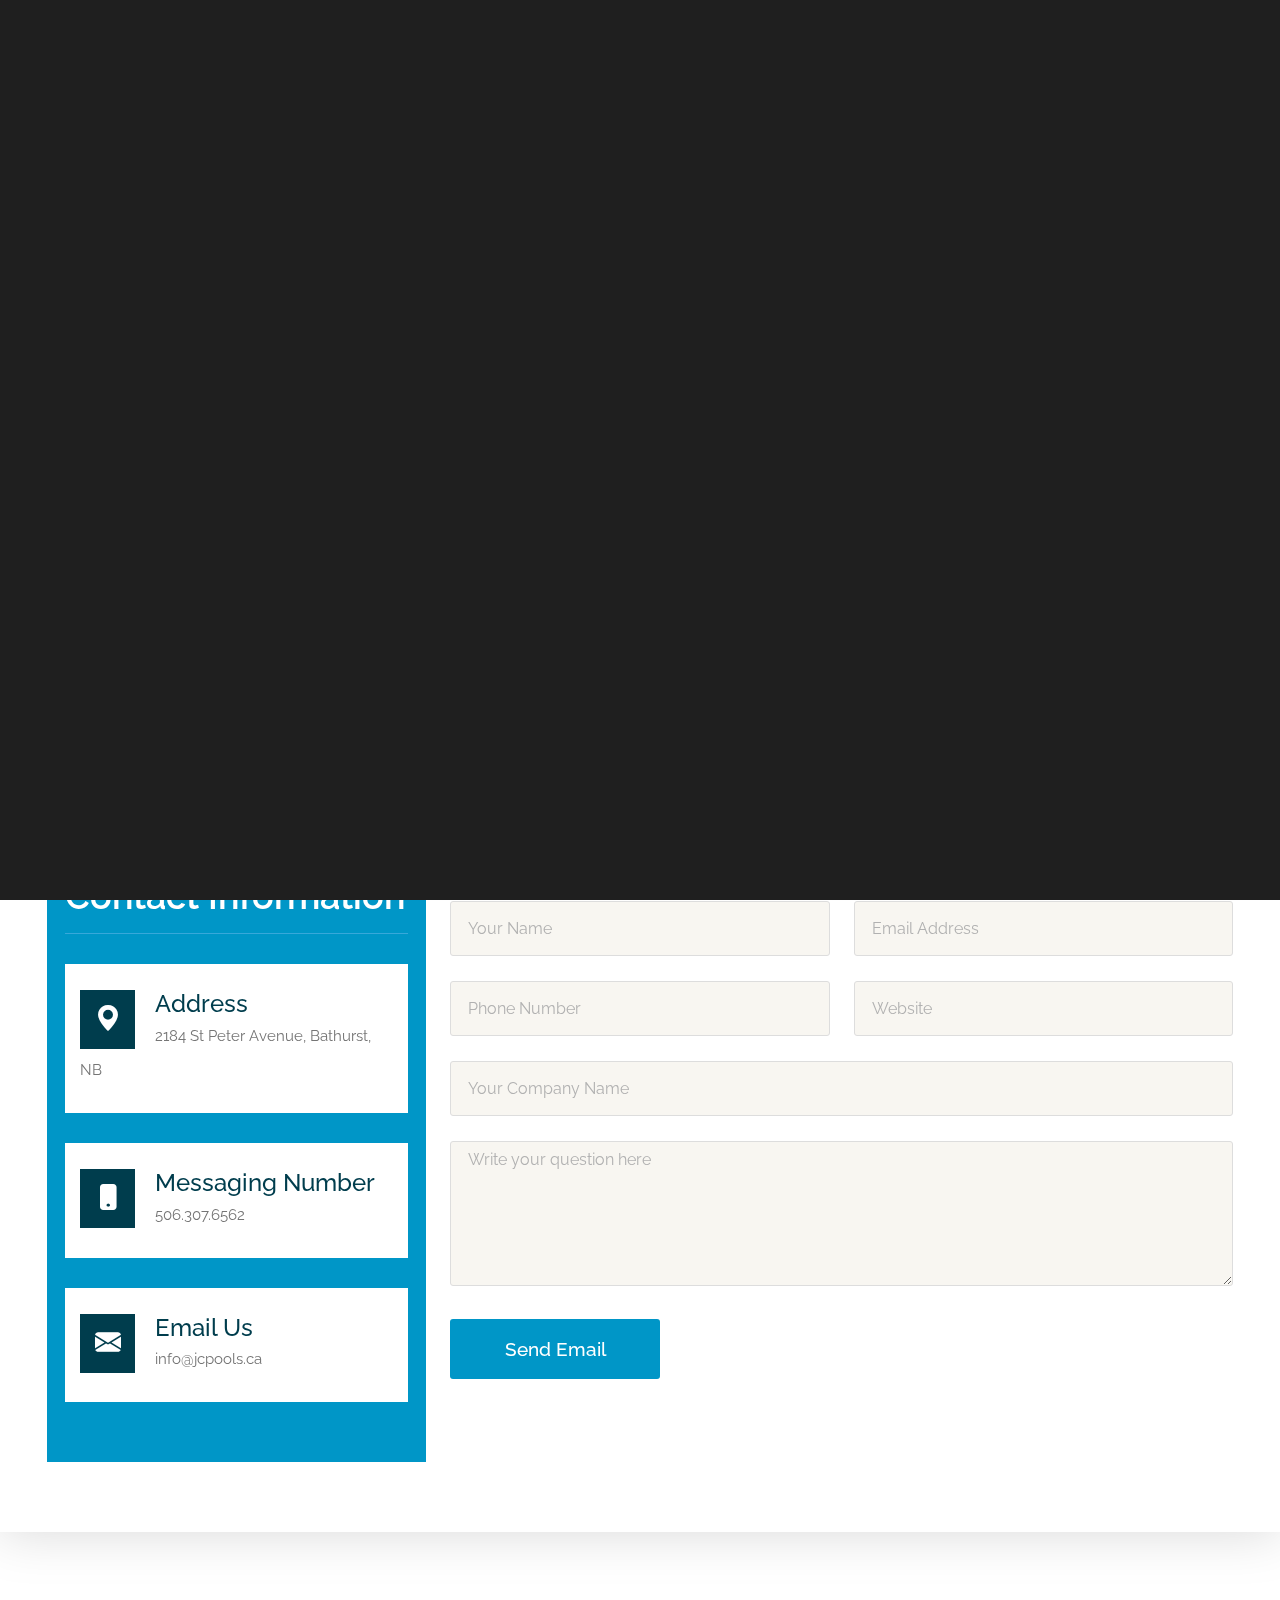
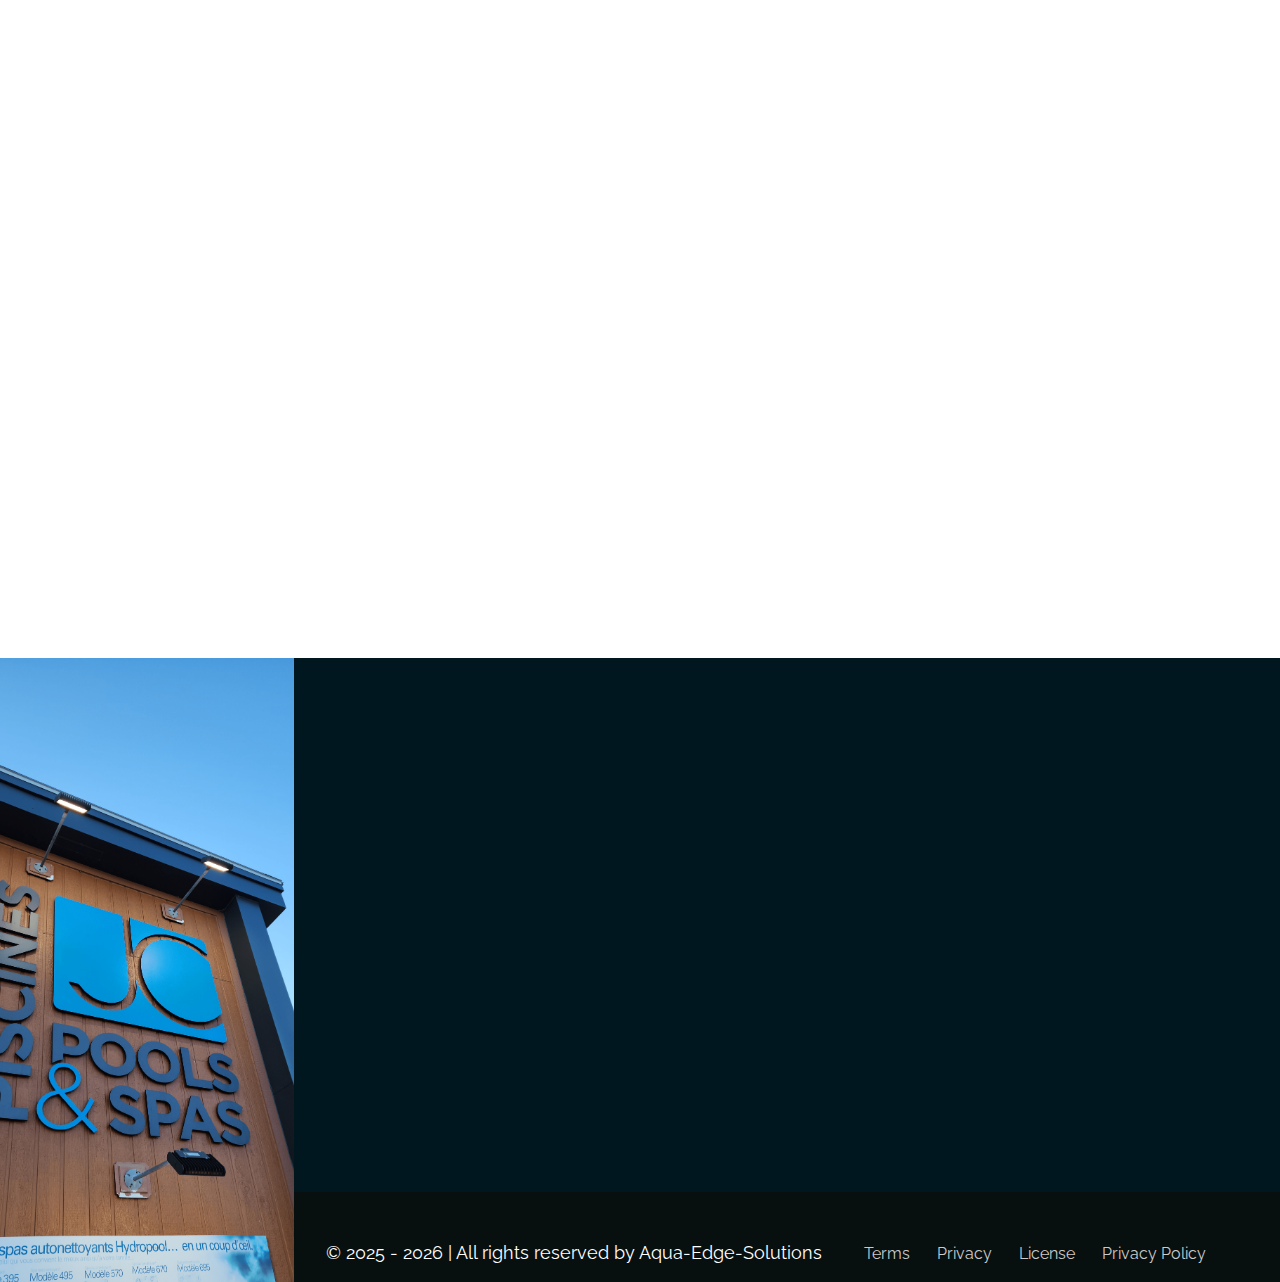
==== commit 82c6a4c7: "contact page and index pages changes base on comments" ====
--- a/contact.html
+++ b/contact.html
@@ -89,8 +89,8 @@
 					<div class="topbar-social">
 						<h4 data-i18n="follow_on">Follow on:</h4>
 						<ul>
-							<li><a href="#"><i class="fab fa-facebook-f"></i></a></li>
-							<li><a href="#"><i class="fab fa-youtube"></i></a></li>
+							<li><a href="https://www.facebook.com/piscinesJC/" target="_blank"><i class="fab fa-facebook-f"></i></a></li>
+							<li><a href="https://www.youtube.com/@SpaWater-ca" target="_blank"><i class="fab fa-youtube" ></i></a></li>
 							<li><a href="#"><i class="fab fa-tiktok"></i></a></li>
 							<li><a href="#"><i class="fab fa-instagram"></i></a></li>
 						</ul>
@@ -119,10 +119,10 @@
 					<div class="header-menu">
 						<ul class="d-flex flex-nowrap">
 							<li><a href="index.html" data-i18n="menu_home">Home</a></li>
-							<li><a href="#service" data-i18n="menu_services">Services</a></li>
-							<li><a href="#about" data-i18n="menu_about">About</a></li>
-							<li><a href="#team" data-i18n="menu_team">Team</a></li>
-							<li><a href="#protfolio" data-i18n="menu_project">Project</a></li>
+							<li><a href="index.html#service" data-i18n="menu_services">Services</a></li>
+							<li><a href="index.html#about" data-i18n="menu_about">About</a></li>
+							<li><a href="index.html#team" data-i18n="menu_team">Team</a></li>
+							<li><a href="index.html#protfolio" data-i18n="menu_project">Project</a></li>
 							<li><a href="contact.html" data-i18n="menu_contacts">Contacts</a></li>
 							<!-- <li>
 								<a class="search-box-btn search-box-outer" href="#" data-i18n="menu_search" title="Search">
@@ -183,7 +183,8 @@
 				</div>
 			</div>
 		</div>
-	</div>	
+	</div>
+	
 	<!--==================================================-->
 	<!-- End Breatcome Area -->
 	<!--==================================================-->
@@ -214,7 +215,7 @@
 				  </div>
 				  <div class="contact-content">
 					<h4 data-i18n="contact_number_title">Contact Number</h4>
-					<h6 data-i18n="topbar_date">(+6656) 1598596969</h6>
+					<h6 data-i18n="topbar_email">506.307.6562</h6>
 				  </div>
 				</div>
 				<div class="contact-items">
@@ -292,9 +293,8 @@
 		<div class="container-fluid p-0">
 			<div class="row">
 				<div class="col-lg-12 col-md-12">
-					<iframe
-						src="https://www.google.com/maps/embed?pb=!1m18!1m12!1m3!1d7496149.95373021!2d85.84621250756469!3d23.452185887261447!2m3!1f0!2f0!3f0!3m2!1i1024!2i768!4f13.1!3m3!1m2!1s0x30adaaed80e18ba7%3A0xf2d28e0c4e1fc6b!2sBangladesh!5e0!3m2!1sen!2sbd!4v1635150422284!5m2!1sen!2sbd"
-						width="1920" height="608" style="border:0;" allowfullscreen="" loading="lazy"></iframe>
+						<iframe src="https://www.google.com/maps/embed?pb=!1m18!1m12!1m3!1d2687.491716569238!2d-65.6839003097888!3d47.65544331033961!2m3!1f0!2f0!3f0!3m2!1i1024!2i768!4f13.1!3m3!1m2!1s0x4c9893b477a3f2b3%3A0x7bd7edbb7ffc649e!2s2184%20St%20Peter%20Ave%2C%20Bathurst%2C%20NB%20E2A%207K1%2C%20Canada!5e0!3m2!1sen!2sin!4v1744350254416!5m2!1sen!2sin" 
+						width="1920" height="608" style="border:0;" allowfullscreen="" loading="lazy">></iframe>
 				</div>
 			</div>
 		</div>
@@ -326,10 +326,10 @@
 							<div class="sidebar-widget-menu">
 								<ul>
 									<li class="dropdown"><a href="index.html" data-toggle="dropdown" data-i18n="menu_home">Home</a></li>
-									<li class="dropdown"><a href="#service" data-toggle="dropdown" data-i18n="menu_service">Service</a></li>
-									<li class="dropdown"><a href="#about" data-toggle="dropdown" data-i18n="menu_about">About</a></li>
-									<li class="dropdown"><a href="#team" data-toggle="dropdown" data-i18n="menu_team">Team</a></li>
-									<li class="dropdown"><a href="#protfolio" data-toggle="dropdown" data-i18n="menu_project">Project</a></li>
+									<li class="dropdown"><a href="index.html#service" data-toggle="dropdown" data-i18n="menu_service">Service</a></li>
+									<li class="dropdown"><a href="index.html#about" data-toggle="dropdown" data-i18n="menu_about">About</a></li>
+									<li class="dropdown"><a href="index.html#team" data-toggle="dropdown" data-i18n="menu_team">Team</a></li>
+									<li class="dropdown"><a href="index.html#protfolio" data-toggle="dropdown" data-i18n="menu_project">Project</a></li>
 									<li class="dropdown"><a href="contact.html" data-toggle="dropdown" data-i18n="menu_contact">Contact</a></li>
 								</ul>
 							</div>
@@ -378,8 +378,8 @@
 				</div>
 				<div class="footer-social">
 				  <ul>
-					<li><a href="#"><i class="fab fa-facebook-f"></i></a></li>
-					<li><a href="#"><i class="fab fa-youtube"></i></a></li>
+					<li><a href="https://www.facebook.com/piscinesJC/" target="_blank"><i class="fab fa-facebook-f"></i></a></li>
+					<li><a href="https://www.youtube.com/@SpaWater-ca" target="_blank"><i class="fab fa-youtube" ></i></a></li>
 					<li><a href="#"><i class="fab fa-tiktok"></i></a></li>
 					<li><a href="#"><i class="fab fa-instagram"></i></a></li>
 				  </ul>
--- a/assets/css/style.css
+++ b/assets/css/style.css
@@ -1270,13 +1270,27 @@
 ===================================================*/
 
 .contact-us-area {
+    position: relative;
     background: url(../latestImages/Picture\ 07\ -\ Landing\ Page.jpg);
     background-size: cover;
     background-position: center center;
     background-repeat: no-repeat;
     padding: 120px 0 50px;
-}
-
+    z-index: 1;
+    color: white; 
+}
+
+.contact-us-area::before {
+    content: "";
+    position: absolute;
+    top: 0;
+    left: 0;
+    height: 100%;
+    width: 100%;
+    background-color: rgba(0, 0, 0, 0.5); /* black with 50% opacity */
+    z-index: -1; /* sits behind the text */
+  }
+  
 /* contact us btn */
 
 .Pools-btn.contact {
@@ -1437,7 +1451,7 @@
     content: "";
     width: 25%;
     height: 100%;
-    background: url(../images/footer/footer-thumb.png);
+    background: url(../images/footer/footer-thumb-img.png);
     background-position: center center;
     background-repeat: no-repeat;
     background-size: cover;
@@ -1674,7 +1688,7 @@
 
 
 .breatcome-area {
-    background: url(../images/resource/bratcome-bg.jpg);
+    background: url(../latestImages/Picture\ 08.jpg);
     background-size: cover;
     background-repeat: no-repeat;
     background-position: center center;
@@ -3659,4 +3673,7 @@
 .lang-en .bratcome-text ul li a::before {
    left: 62px;
 }
-  +.section-main-title.contact h4{
+    color: white;
+    font-size: 22px;
+}
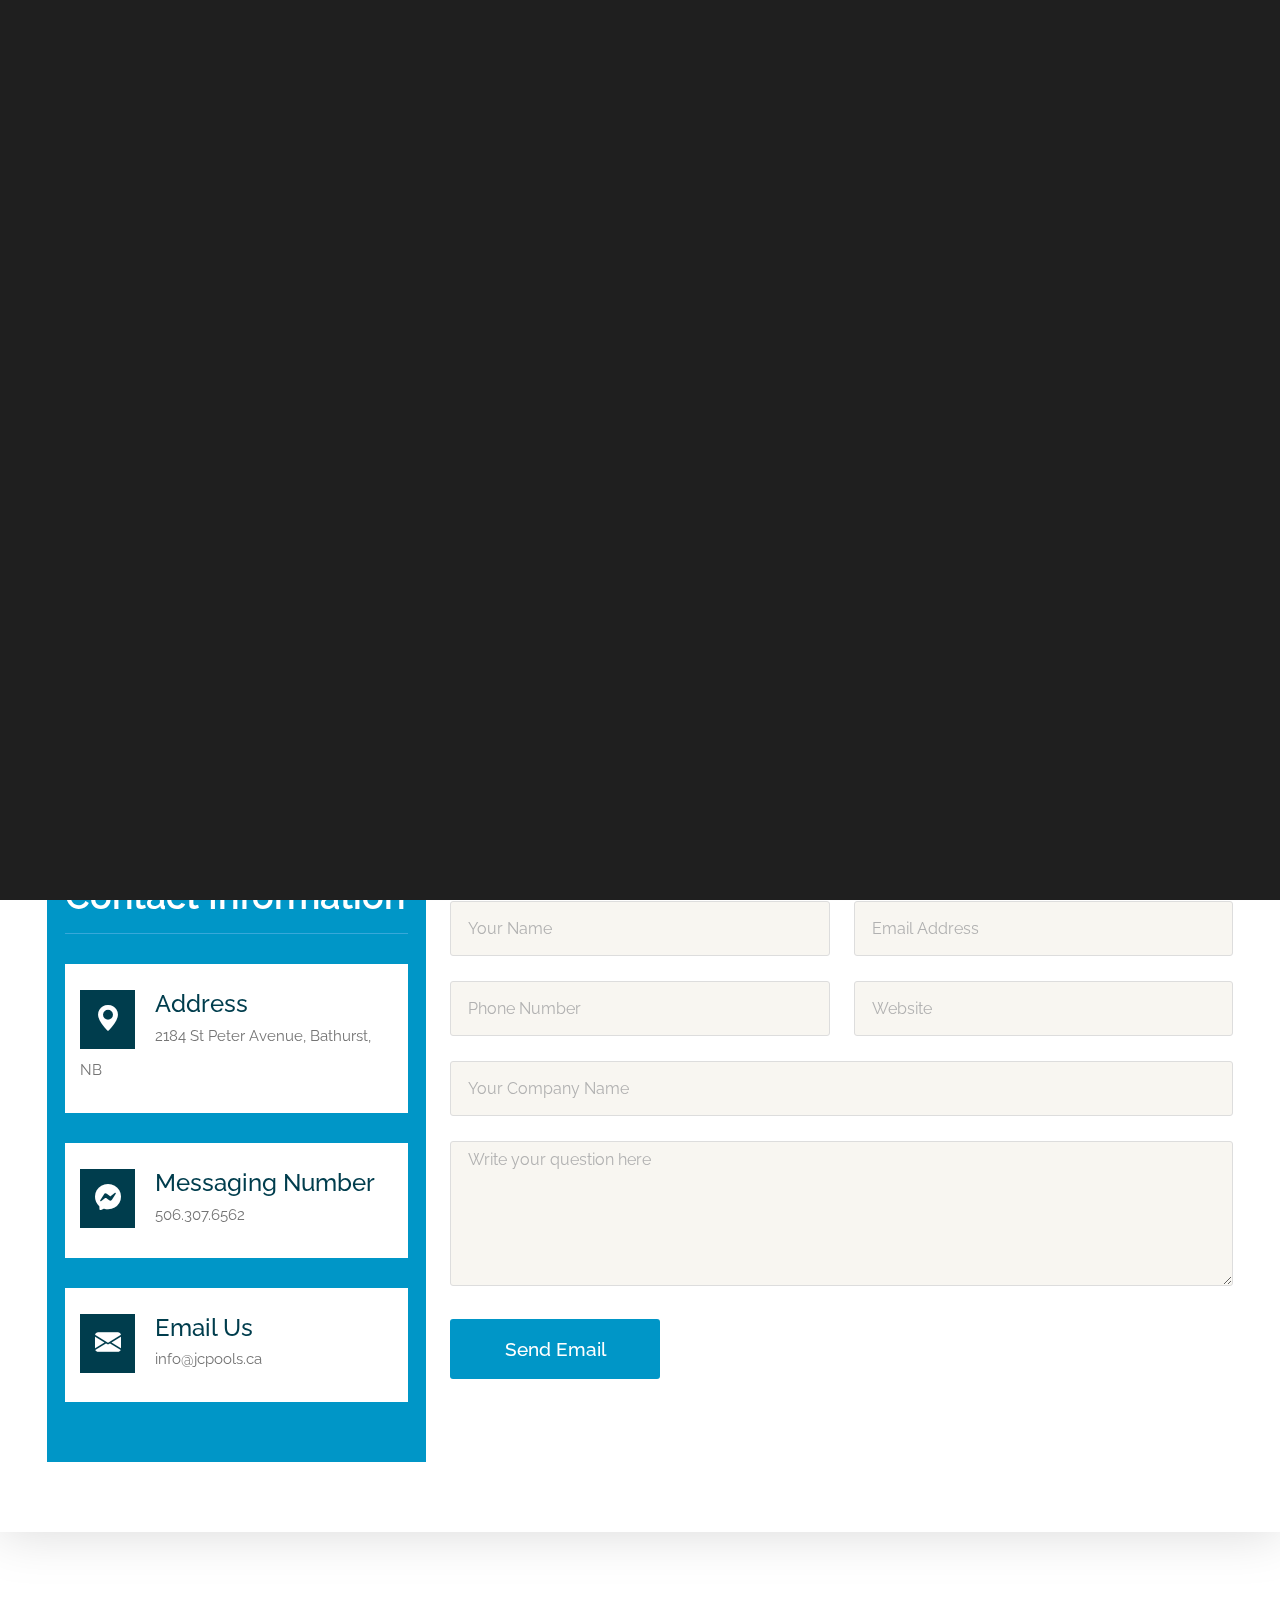
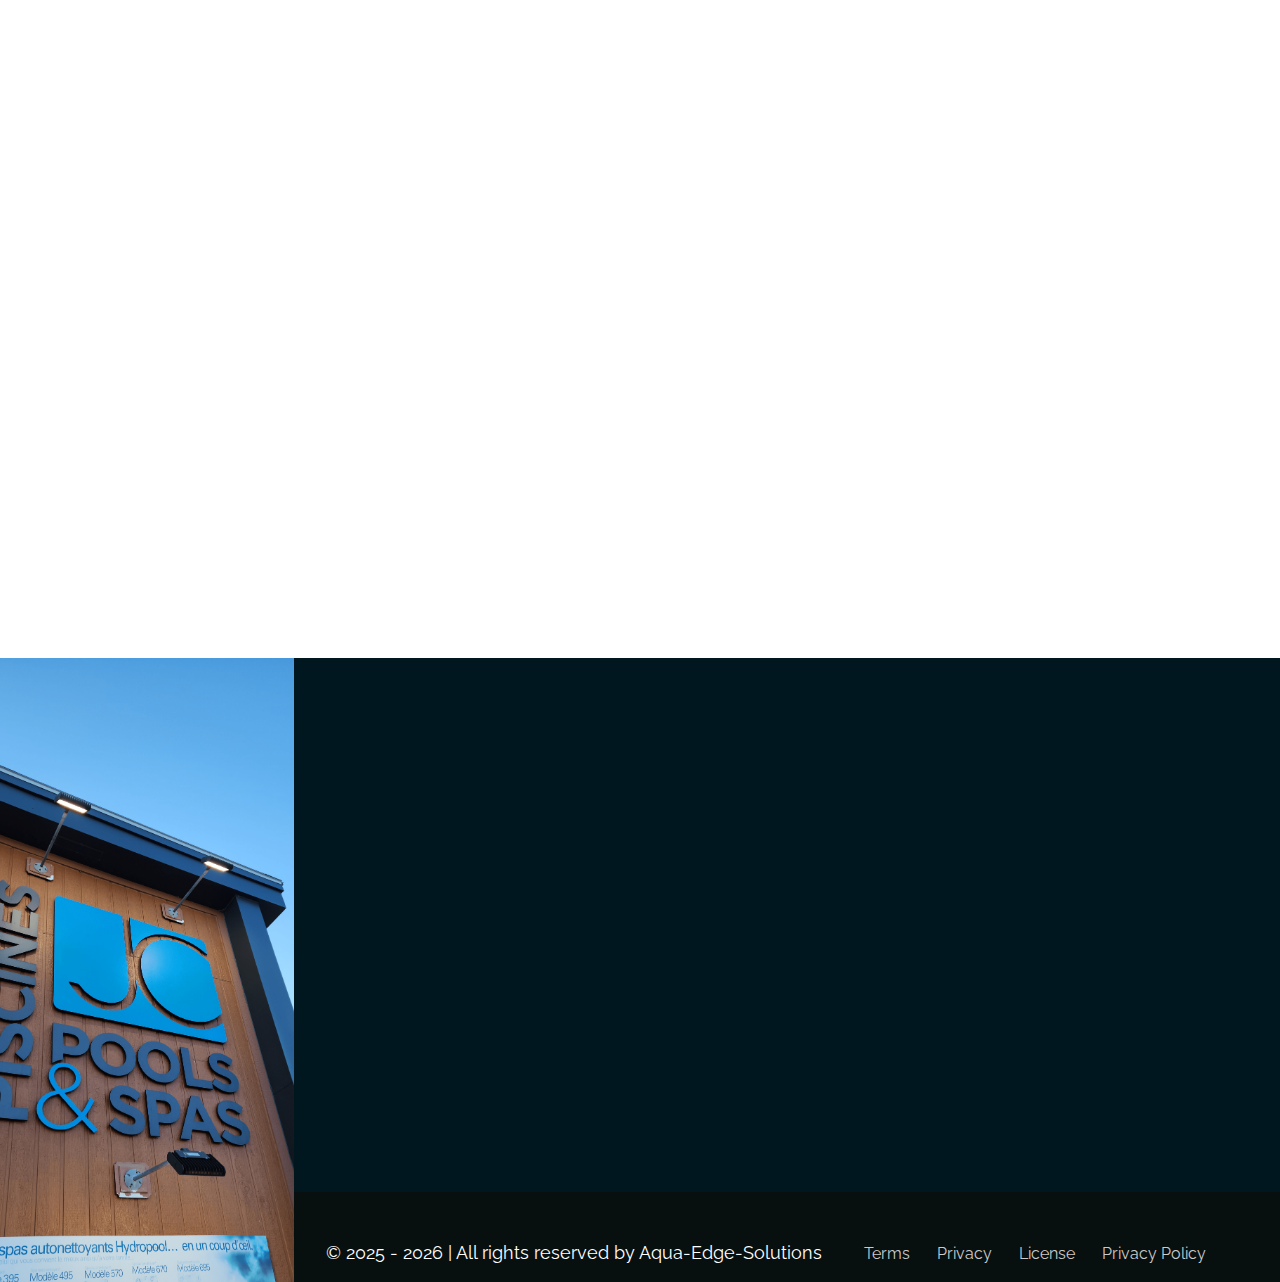
==== commit a4d33030: "message icon changes" ====
--- a/contact.html
+++ b/contact.html
@@ -211,7 +211,7 @@
 				</div>
 				<div class="contact-items">
 				  <div class="contact-icon">
-					<i class="bi bi-phone-fill"></i>
+					<i class="bi bi-messenger"></i>
 				  </div>
 				  <div class="contact-content">
 					<h4 data-i18n="contact_number_title">Contact Number</h4>
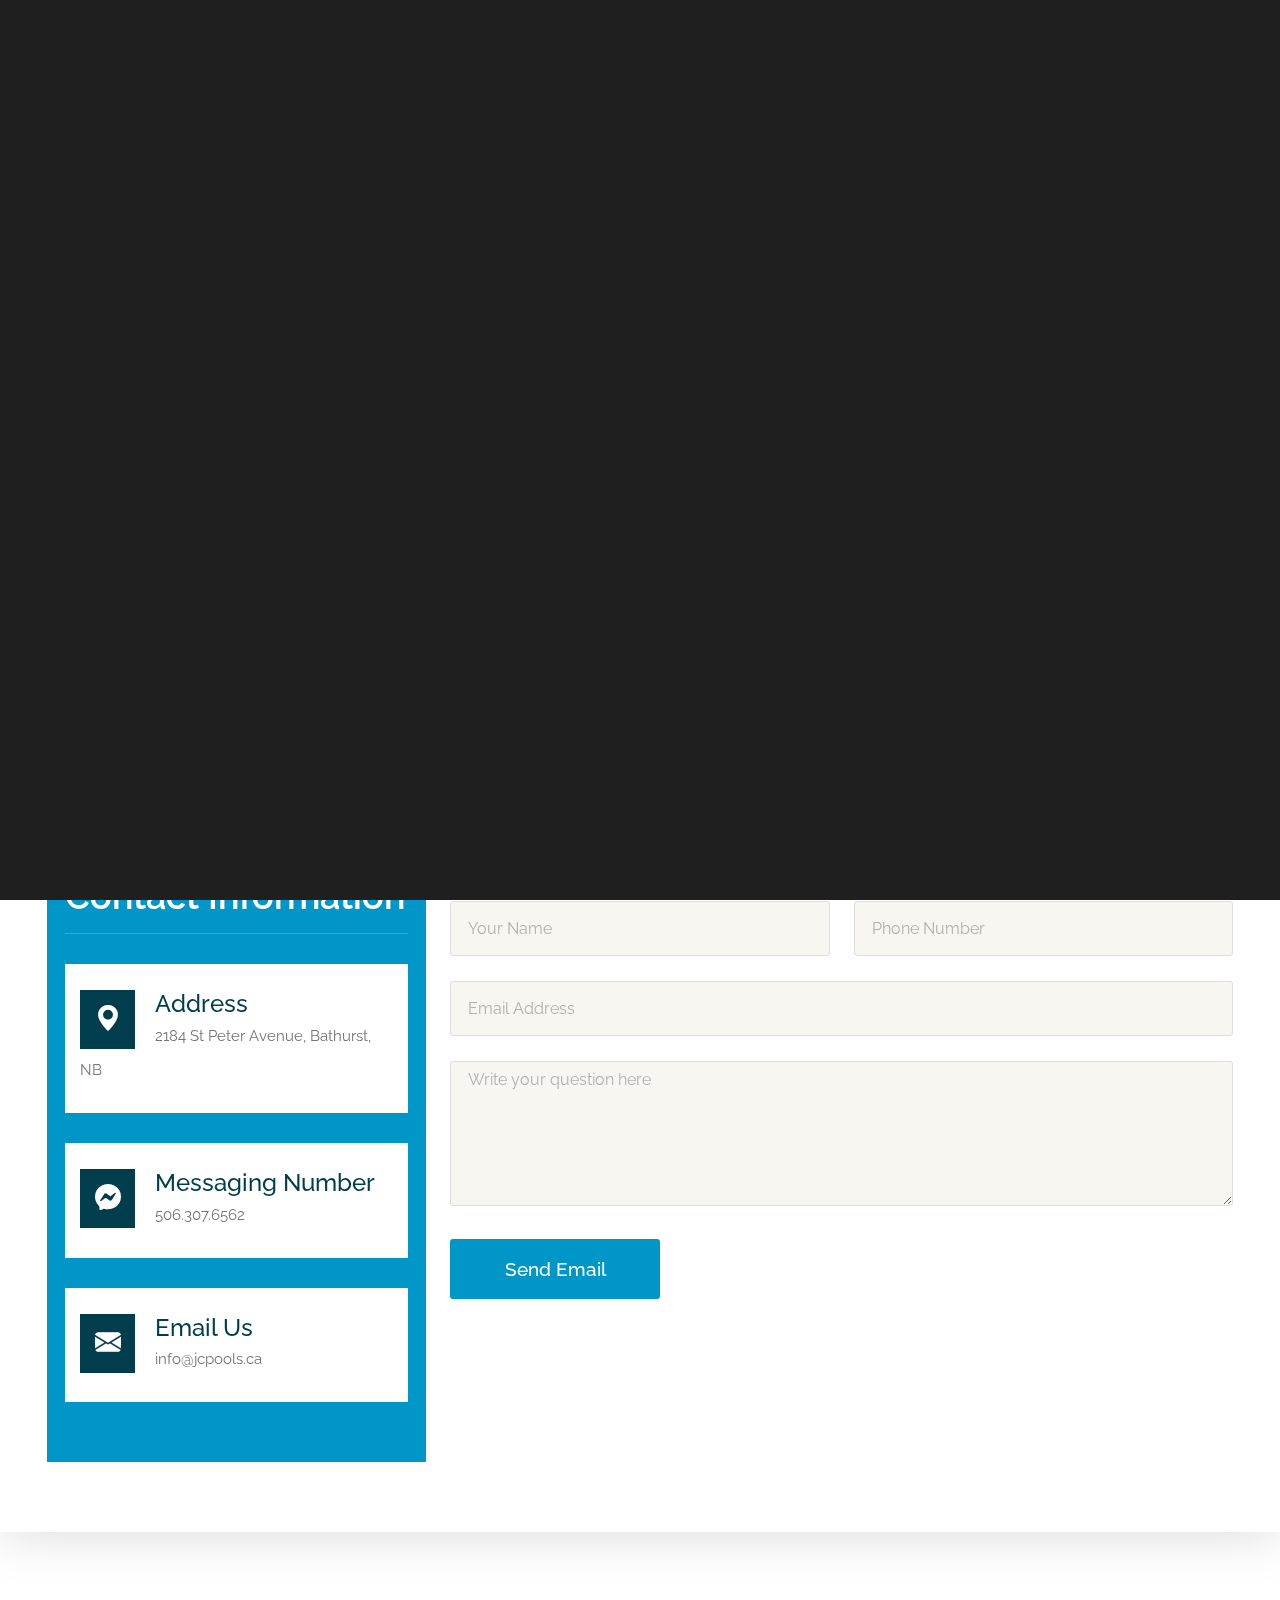
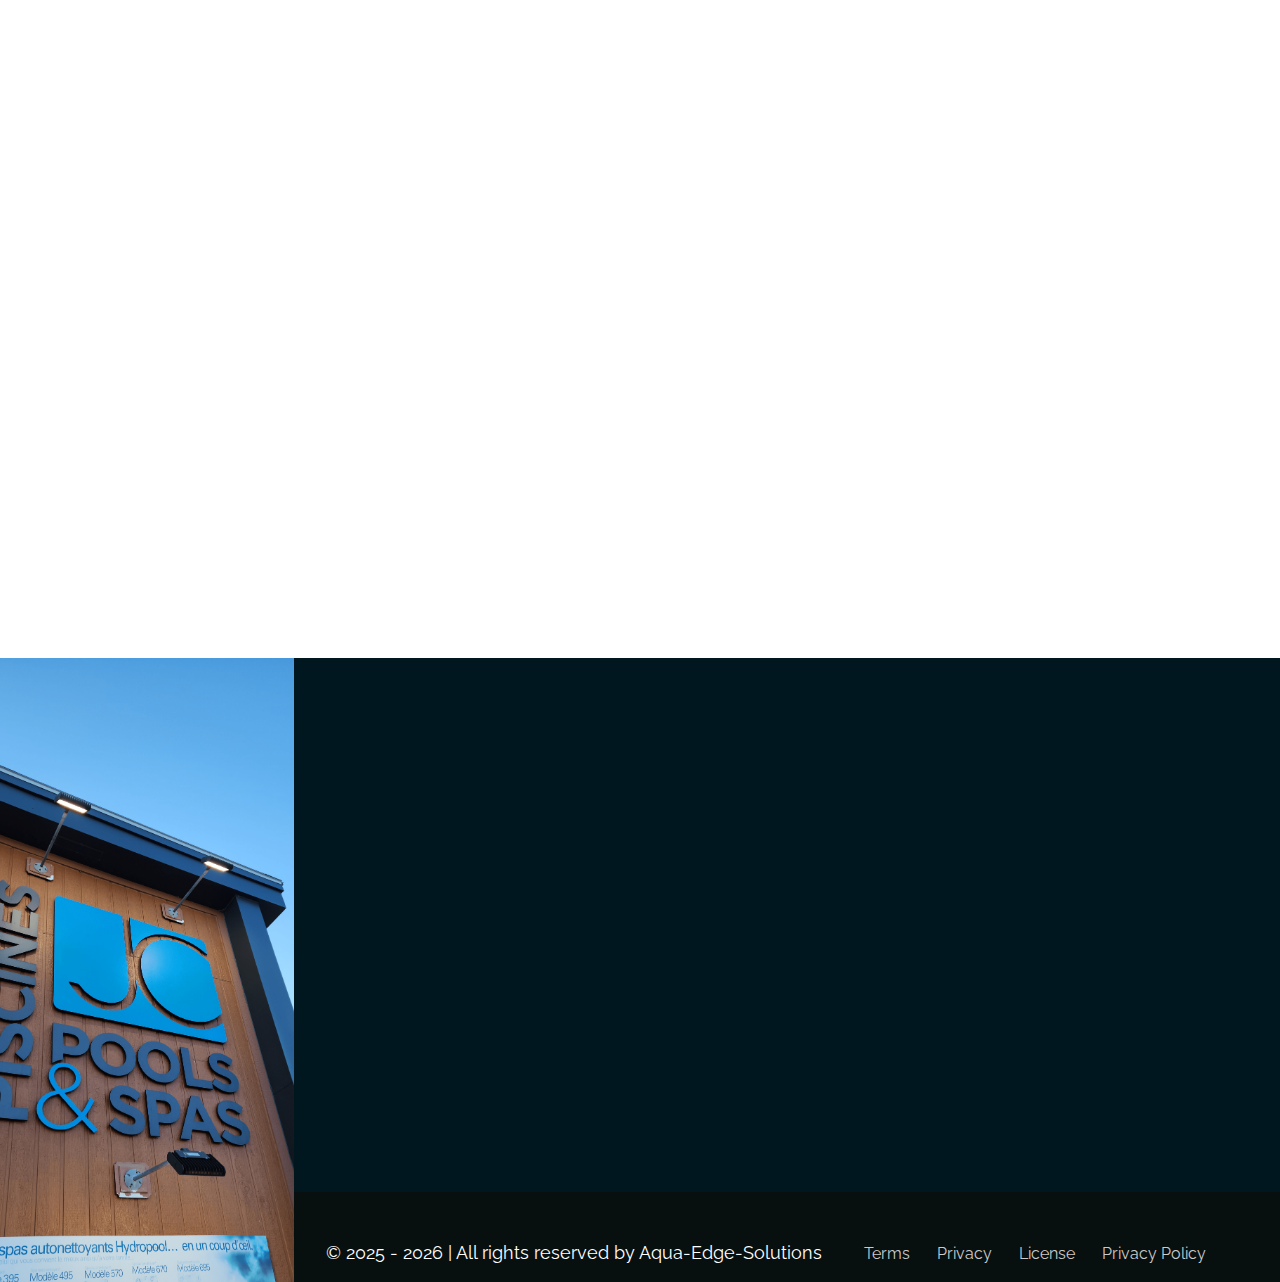
==== commit 7fa7c0f2: "about and contact page changes" ====
--- a/contact.html
+++ b/contact.html
@@ -91,7 +91,6 @@
 						<ul>
 							<li><a href="https://www.facebook.com/piscinesJC/" target="_blank"><i class="fab fa-facebook-f"></i></a></li>
 							<li><a href="https://www.youtube.com/@SpaWater-ca" target="_blank"><i class="fab fa-youtube" ></i></a></li>
-							<li><a href="#"><i class="fab fa-tiktok"></i></a></li>
 							<li><a href="#"><i class="fab fa-instagram"></i></a></li>
 						</ul>
 					</div>
@@ -234,7 +233,7 @@
 				<div class="contact-box-title">
 				  <h4 data-i18n="get_quote_title">Get A Quote</h4>
 				</div>
-				<form action="https://formspree.io/f/myyleorq" method="POST" id="it-form">
+				<form action="https://formspree.io/f/xkgjagzz" method="POST" id="it-form">
 				  <div class="row">
 					<div class="col-lg-6 col-md-6">
 					  <div class="form-box">
@@ -242,23 +241,13 @@
 					  </div>
 					</div>
 					<div class="col-lg-6 col-md-6">
+						<div class="form-box">
+						  <input type="text" name="phone" data-i18n="[placeholder]phone_number" placeholder="Phone Number">
+						</div>
+					  </div>
+					<div class="col-lg-12 col-md-12">
 					  <div class="form-box">
 						<input type="text" name="email" data-i18n="[placeholder]email_address" placeholder="Email Address">
-					  </div>
-					</div>
-					<div class="col-lg-6 col-md-6">
-					  <div class="form-box">
-						<input type="text" name="phone" data-i18n="[placeholder]phone_number" placeholder="Phone Number">
-					  </div>
-					</div>
-					<div class="col-lg-6 col-md-6">
-					  <div class="form-box">
-						<input type="text" name="website" data-i18n="[placeholder]website" placeholder="Website">
-					  </div>
-					</div>
-					<div class="col-lg-12">
-					  <div class="form-box">
-						<input type="text" name="company" data-i18n="[placeholder]company_name" placeholder="Your Company Name">
 					  </div>
 					</div>
 					<div class="col-lg-12 col-md-12">
@@ -344,7 +333,6 @@
 							<ul class="social-box">
 								<li class="facebook"><a href="#" class="fab fa-facebook-f"></a></li>
 								<li class="linkedin"><a href="#" class="fab fa-youtube"></a></li>
-								<li class="linkedin"><a href="#" class="fab fa-tiktok"></a></li>
 								<li class="twitter"><a href="#" class="fab fa-instagram"></a></li>
 							</ul>
 						</div>
@@ -380,7 +368,6 @@
 				  <ul>
 					<li><a href="https://www.facebook.com/piscinesJC/" target="_blank"><i class="fab fa-facebook-f"></i></a></li>
 					<li><a href="https://www.youtube.com/@SpaWater-ca" target="_blank"><i class="fab fa-youtube" ></i></a></li>
-					<li><a href="#"><i class="fab fa-tiktok"></i></a></li>
 					<li><a href="#"><i class="fab fa-instagram"></i></a></li>
 				  </ul>
 				</div>
--- a/assets/css/style.css
+++ b/assets/css/style.css
@@ -3677,3 +3677,4 @@
     color: white;
     font-size: 22px;
 }
+
